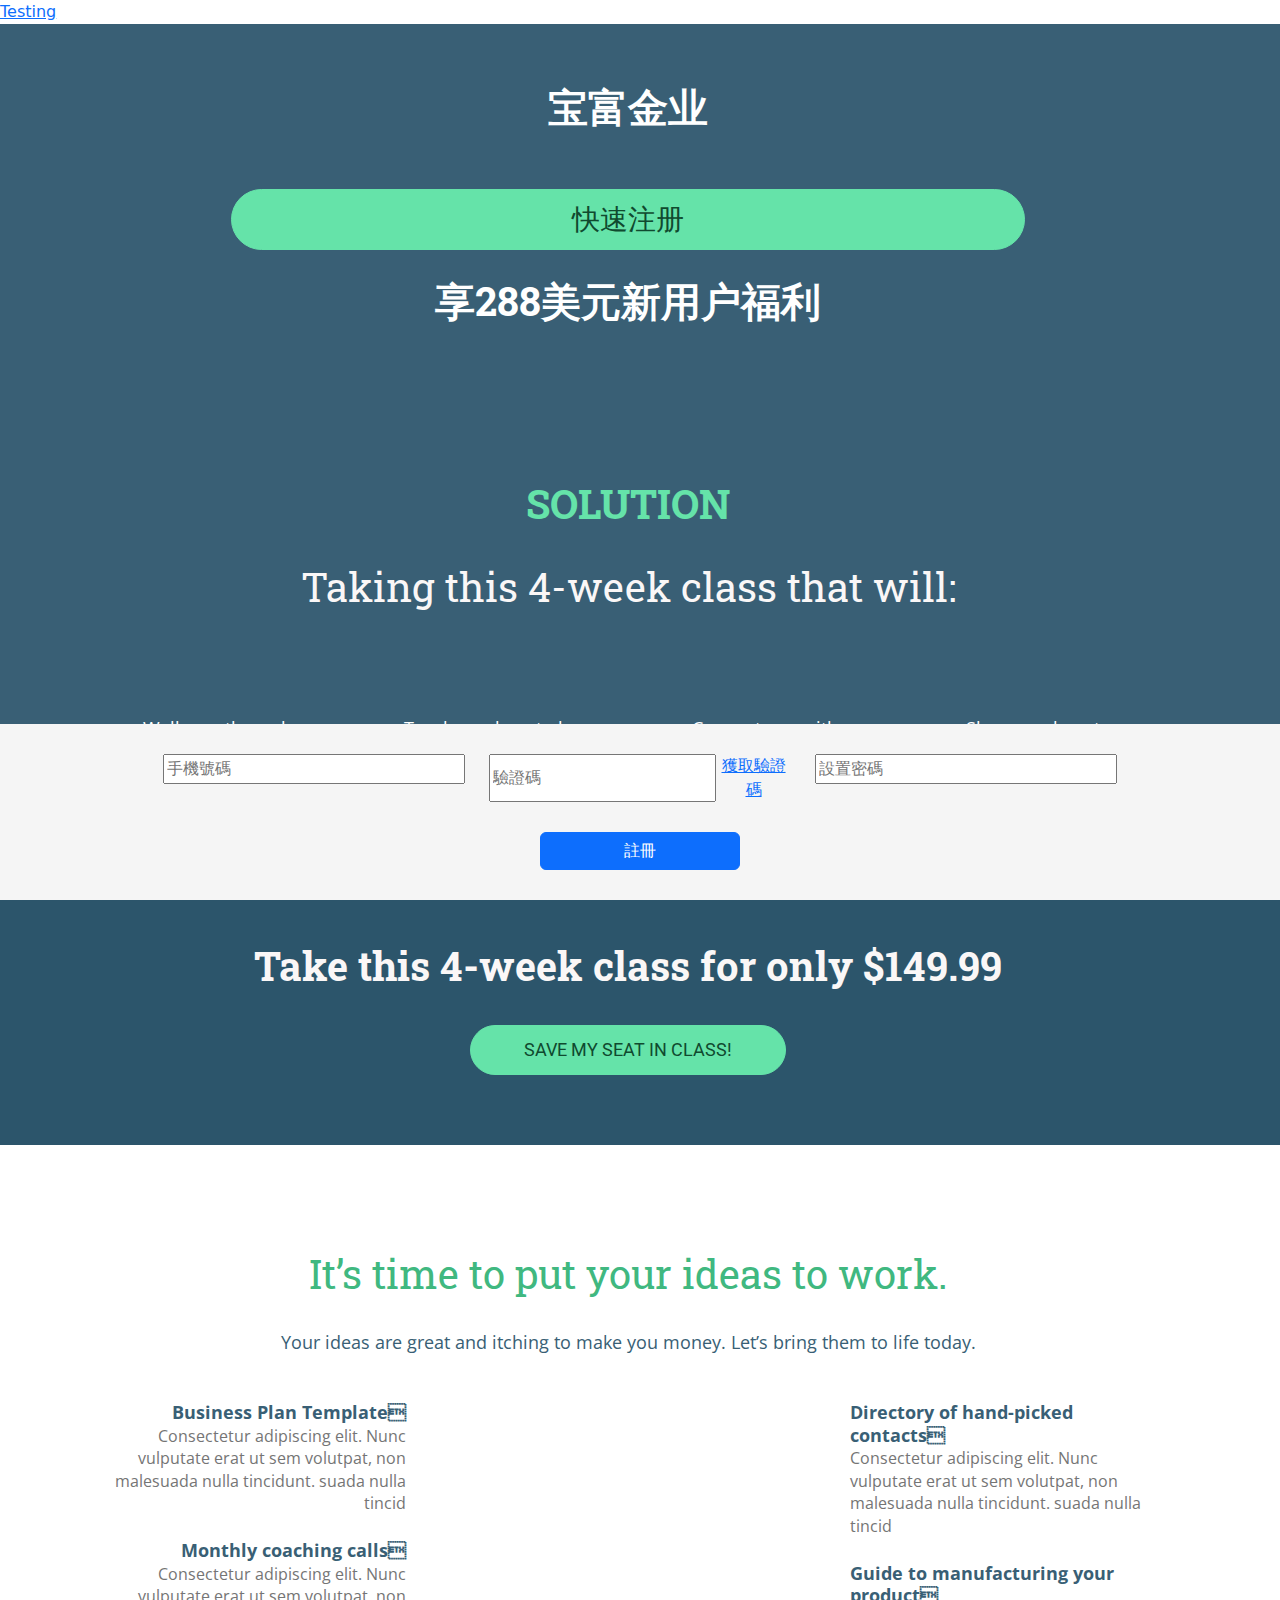
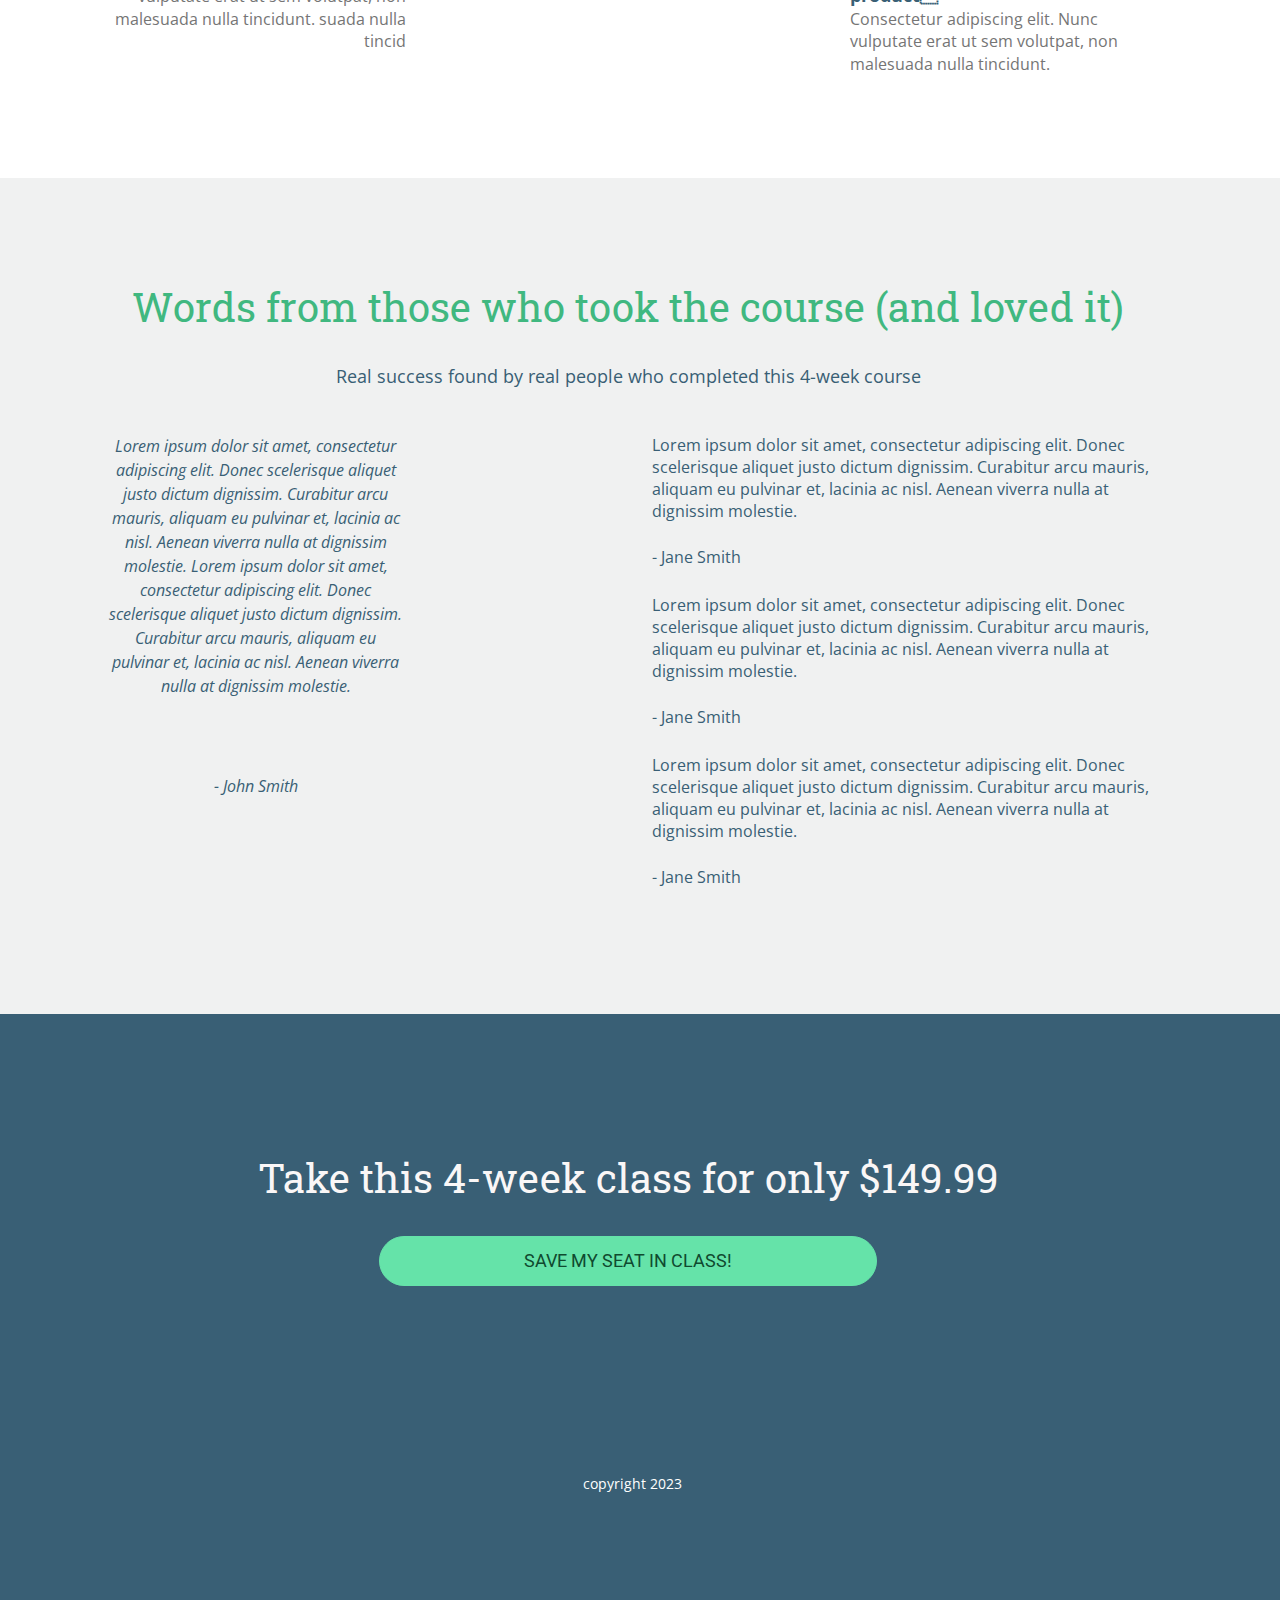
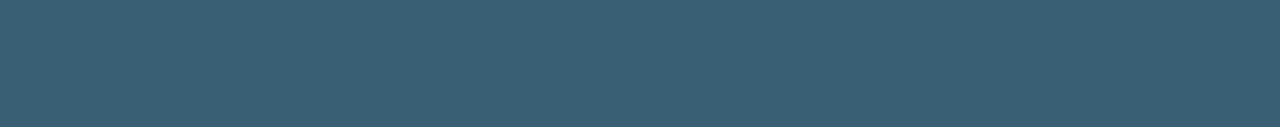
==== docs/etb01.html @ bcdbca3d "Add files via upload" ====
<!DOCTYPE html>
<html lang="en">
  <head>
    <meta charset="utf-8">
    <!-- BUILT WITH LEADPAGES https://www.leadpages.com -->
    <meta http-equiv="X-UA-Compatible" content="IE=edge,chrome=1">
    <meta name="viewport" content="width=device-width, initial-scale=1">
    <title>etb01</title>
    <meta property="og:type" content="website">
    <meta property="og:title" content="etb01-edmond">
    <meta property="og:description" content="">
    <meta name="leadpages-served-by" content="leadpages">
    <meta name="leadpages-serving-domain" content="lead.headline.net">
    <meta name="leadpages-legacy-pixel-domain" content="https://my.leadpages.net">
    <meta name="leadpages-meta-id" content="mbVpdQUjHKSpsJDmUCpFt2">
    <meta name="leadpages-edition" content="4NrofGKghh9ADkE8roearU">
    <link rel="stylesheet" type="text/css" href="etb01.css">
    <link rel="shortcut icon" href="https://static.leadpages.net/images/favicon.ico" type="image/x-icon">
    <link rel="stylesheet" href="https://static.leadpages.net/fonts/font-awesome/6.4.2/css/all.min.css" referrerpolicy="no-referrer">
    <link rel="preconnect" href="https://fonts.gstatic.com" crossorigin />
    <link rel="preload" as="style" href="https://fonts.googleapis.com/css?family=Roboto+Slab:300,400,500,700|Open+Sans:300,400,500,700|Roboto:300,400,500,700" />
    <link rel="stylesheet" href="https://fonts.googleapis.com/css?family=Roboto+Slab:300,400,500,700|Open+Sans:300,400,500,700|Roboto:300,400,500,700" type="text/css" referrerpolicy="no-referrer" media="print" onload="this.media='all'">
    <style data-id="run-styles">
      /*! normalize.css v3.0.2 | MIT License | git.io/normalize */html{font-family:sans-serif;-ms-text-size-adjust:100%;-webkit-text-size-adjust:100%}body{margin:0}article,aside,details,figcaption,figure,footer,header,hgroup,main,menu,nav,section,summary{display:block}audio,canvas,progress,video{display:inline-block;vertical-align:baseline}audio:not([controls]){display:none;height:0}[hidden],template{display:none}a{background-color:transparent}a:active,a:hover{outline:0}abbr[title]{border-bottom:1px dotted}b,strong{font-weight:bold}dfn{font-style:italic}h1{font-size:2em;margin:.67em 0}mark{background:#ff0;color:#000}small{font-size:80%}sub,sup{font-size:75%;line-height:0;position:relative;vertical-align:baseline}sup{top:-0.5em}sub{bottom:-0.25em}img{border:0}svg:not(:root){overflow:hidden}figure{margin:1em 40px}hr{-moz-box-sizing:content-box;box-sizing:content-box;height:0}pre{overflow:auto}code,kbd,pre,samp{font-family:monospace,monospace;font-size:1em}button,input,optgroup,select,textarea{color:inherit;font:inherit;margin:0}button{overflow:visible}button,select{text-transform:none}button,html input[type=button],input[type=reset],input[type=submit]{-webkit-appearance:button;cursor:pointer}button[disabled],html input[disabled]{cursor:default}button::-moz-focus-inner,input::-moz-focus-inner{border:0;padding:0}input{line-height:normal}input[type=checkbox],input[type=radio]{box-sizing:border-box;padding:0}input[type=number]::-webkit-inner-spin-button,input[type=number]::-webkit-outer-spin-button{height:auto}input[type=search]{-webkit-appearance:textfield;-moz-box-sizing:border-box;-webkit-box-sizing:border-box;box-sizing:border-box}input[type=search]::-webkit-search-cancel-button,input[type=search]::-webkit-search-decoration{-webkit-appearance:none}fieldset{border:1px solid silver;margin:0 2px;padding:.35em .625em .75em}legend{border:0;padding:0}textarea{overflow:auto}optgroup{font-weight:bold}table{border-collapse:collapse;border-spacing:0}td,th{padding:0}*,*::before,*::after{box-sizing:border-box}html{height:100%;width:100%}html{-moz-osx-font-smoothing:grayscale;-webkit-font-smoothing:antialiased;-ms-text-size-adjust:100%;-webkit-text-size-adjust:100%;background-color:#fff;box-sizing:border-box;color:#000;font-family:Roboto,sans-serif;font-size:1em;line-height:1.5;min-height:100%;position:relative}html.is-leadbox{background-color:transparent}body{min-height:100%}h1,h2,h3,h4,h1.jumbo{margin:0}p{margin:0}a{font-size:inherit}img{max-width:100%;width:100%}section{position:relative;transition:opacity .5s ease-in,min-height .5s ease-in,height .5s ease-in}.container{width:100%}.row-compose,.widget-row,.layout,.inner-column,.column{position:relative}.site-header .layout{align-items:center;min-height:64px}.column{display:flex;flex-direction:column}.inner-column{flex:1 1 auto}.inner-column:not(.area-placeholder){min-height:1px}.widget{word-wrap:break-word;padding:1vw}.leadbox .widget{padding:1vw}.bar .widget{padding:1vw}.has-background-image{background-position:center center;background-repeat:no-repeat}.has-background-size-cover{background-size:cover}.has-background-size-center{background-size:contain}.has-background-size-repeat{background-repeat:repeat}.flex-display{display:flex}.flex-direction-column{flex-direction:column}.flex-direction-column .container{min-height:1px}.flex-direction-row{flex-direction:row}.flex-justify-flex-start{justify-content:flex-start}.flex-justify-center{justify-content:center}.flex-justify-flex-end{justify-content:flex-end}[class*=section-arrow--]::before{border:solid transparent;border-color:rgba(0,0,0,0);content:"";height:0;pointer-events:none;position:absolute;width:0;z-index:1}.section-arrow--top::before{border-bottom-color:inherit;border-width:0 30px 18px;bottom:100%;left:50%;transform:translateX(-50%)}.section-arrow--bottom::before{border-top-color:inherit;border-width:18px 30px 0;left:50%;top:100%;transform:translateX(-50%)}.section-arrow--left::before{border-bottom-color:inherit;border-width:0 30px 24px;bottom:100%;right:50%;transform:translateX(50%)}@media(min-width: 48em){.section-arrow--left::before{border-bottom-color:transparent;border-right-color:inherit;border-width:30px 24px 30px 0;bottom:0;right:100%;top:50%;transform:translateY(-50%) translateX(0)}}.section-arrow--right::before{border-top-color:inherit;border-width:24px 30px 0;left:50%;top:100%;transform:translateX(-50%)}@media(min-width: 48em){.section-arrow--right::before{border-left-color:inherit;border-top-color:transparent;border-width:30px 0 30px 24px;left:100%;top:50%;transform:translateY(-50%) translateX(0)}}.page .is-delayed{min-height:0;height:0;opacity:0;overflow:hidden;padding-bottom:0;padding-top:0}.is-visible{height:auto;opacity:1;overflow:visible}.lp-text a,.lp-text-react a,.lp-headline a{color:inherit;text-decoration:underline}.lp-text a>span,.lp-text-react a>span,.lp-headline a>span{color:inherit;text-decoration:underline}.lp-text a:hover,.lp-text a:active,.lp-text-react a:hover,.lp-text-react a:active,.lp-headline a:hover,.lp-headline a:active{text-decoration:none}.lp-text a:hover>span,.lp-text a:active>span,.lp-text-react a:hover>span,.lp-text-react a:active>span,.lp-headline a:hover>span,.lp-headline a:active>span{text-decoration:none}.lp-blog-feed a{text-decoration:none}.lp-blog-feed a:hover,.lp-blog-feed a:active{text-decoration:none}.lp-blog-feed a:hover>span,.lp-blog-feed a:active>span{text-decoration:none}.lp-blog-feed a.pagination-arrow{color:inherit;margin:auto 40px}.lp-blog-feed a.pagination-arrow.disabled{color:inherit;pointer-events:none;opacity:.3}.lp-blog-post a{color:inherit;text-decoration:none}.lp-blog-post a>span{color:inherit;text-decoration:none}.lp-blog-post a:hover,.lp-blog-post a:active{text-decoration:none}.lp-blog-post a:hover>span,.lp-blog-post a:active>span{text-decoration:none}.lp-blog-post a.pagination-arrow{margin:auto 40px}.lp-blog-post a.pagination-arrow.disabled{pointer-events:none;opacity:.3}.lp-post-body p{min-height:18px;margin:20px 0}.lp-post-body h1,.lp-post-body h2,.lp-post-body h3,.lp-post-body h4,.lp-post-body h5,.lp-post-body h6{margin:24px 0}.lp-post-body img{width:auto}.widget-widget>iframe{max-width:100%;width:100%}.inner-composite{display:flex}.page grammarly-btn{display:none}.page .lp-form__input+span,.page .lp-form-react__input+span{display:none !important}@media(max-width: 480px){.hidden-mobile{display:none !important}}@media(min-width: 481px)and (max-width: 768px){.hidden-tablet{display:none !important}}@media(min-width: 769px){.hidden-desktop{display:none !important}}.hide-section{display:none}form .widget-column{padding-top:1vw;padding-bottom:1vw}form .widget-column .widget{padding-bottom:0;padding-top:0}form .widget-column .widget .lp-button-react-wrapper{margin-top:12px}form[data-form-id] button:disabled{opacity:.5;pointer-events:none;transition:opacity 7.5s ease}@keyframes animation-circular-rotate{0%{transform-origin:50% 50%}100%{transform:rotate(360deg)}}@-webkit-keyframes animation-circular-rotate{0%{transform-origin:50% 50%}100%{transform:rotate(360deg)}}@-webkit-keyframes animation-circular-progress{0%{stroke-dasharray:1px,200px;stroke-dashoffset:0px}50%{stroke-dasharray:100px,200px;stroke-dashoffset:-15px}100%{stroke-dasharray:100px,200px;stroke-dashoffset:-125px}}@keyframes animation-circular-progress{0%{stroke-dasharray:1px,200px;stroke-dashoffset:0px}50%{stroke-dasharray:100px,200px;stroke-dashoffset:-15px}100%{stroke-dasharray:100px,200px;stroke-dashoffset:-125px}}.container{margin-left:auto;margin-right:auto;max-width:1140px}.container--fluid{max-width:none}.flex{display:flex;flex-direction:row;flex-wrap:wrap;margin-left:0;margin-right:0;max-width:100%}[class*=flex__]{flex:0 0 auto;min-height:1px;padding-left:0;padding-right:0}.flex--12 .flex__item--xs-1{flex-basis:8.3333333333%;max-width:8.3333333333%}.flex--12 .flex__item--xs-2{flex-basis:16.6666666667%;max-width:16.6666666667%}.flex--12 .flex__item--xs-3{flex-basis:25%;max-width:25%}.flex--12 .flex__item--xs-4{flex-basis:33.3333333333%;max-width:33.3333333333%}.flex--12 .flex__item--xs-5{flex-basis:41.6666666667%;max-width:41.6666666667%}.flex--12 .flex__item--xs-6{flex-basis:50%;max-width:50%}.flex--12 .flex__item--xs-7{flex-basis:58.3333333333%;max-width:58.3333333333%}.flex--12 .flex__item--xs-8{flex-basis:66.6666666667%;max-width:66.6666666667%}.flex--12 .flex__item--xs-9{flex-basis:75%;max-width:75%}.flex--12 .flex__item--xs-10{flex-basis:83.3333333333%;max-width:83.3333333333%}.flex--12 .flex__item--xs-11{flex-basis:91.6666666667%;max-width:91.6666666667%}.flex--12 .flex__item--xs-12{flex-basis:100%;max-width:100%}.flex--12 .flex__offset--xs-1{margin-left:8.3333333333%}.flex--12 .flex__offset--xs-2{margin-left:16.6666666667%}.flex--12 .flex__offset--xs-3{margin-left:25%}.flex--12 .flex__offset--xs-4{margin-left:33.3333333333%}.flex--12 .flex__offset--xs-5{margin-left:41.6666666667%}.flex--12 .flex__offset--xs-6{margin-left:50%}.flex--12 .flex__offset--xs-7{margin-left:58.3333333333%}.flex--12 .flex__offset--xs-8{margin-left:66.6666666667%}.flex--12 .flex__offset--xs-9{margin-left:75%}.flex--12 .flex__offset--xs-10{margin-left:83.3333333333%}.flex--12 .flex__offset--xs-11{margin-left:91.6666666667%}.flex--10 .flex__item--xs-1{flex-basis:10%;max-width:10%}.flex--10 .flex__item--xs-2{flex-basis:20%;max-width:20%}.flex--10 .flex__item--xs-3{flex-basis:30%;max-width:30%}.flex--10 .flex__item--xs-4{flex-basis:40%;max-width:40%}.flex--10 .flex__item--xs-5{flex-basis:50%;max-width:50%}.flex--10 .flex__item--xs-6{flex-basis:60%;max-width:60%}.flex--10 .flex__item--xs-7{flex-basis:70%;max-width:70%}.flex--10 .flex__item--xs-8{flex-basis:80%;max-width:80%}.flex--10 .flex__item--xs-9{flex-basis:90%;max-width:90%}.flex--10 .flex__item--xs-10{flex-basis:100%;max-width:100%}.flex--10 .flex__offset--xs-1{margin-left:10%}.flex--10 .flex__offset--xs-2{margin-left:20%}.flex--10 .flex__offset--xs-3{margin-left:30%}.flex--10 .flex__offset--xs-4{margin-left:40%}.flex--10 .flex__offset--xs-5{margin-left:50%}.flex--10 .flex__offset--xs-6{margin-left:60%}.flex--10 .flex__offset--xs-7{margin-left:70%}.flex--10 .flex__offset--xs-8{margin-left:80%}.flex--10 .flex__offset--xs-9{margin-left:90%}.flex--xs-start{justify-content:flex-start}.flex--xs-center{justify-content:center}.flex--xs-end{justify-content:flex-end}.flex--xs-around{justify-content:space-around}.flex--xs-between{justify-content:space-between}.flex--xs-top{align-items:flex-start}.flex--xs-middle{align-items:center}.flex--xs-bottom{align-items:flex-end}.flex--xs-first{order:-1}.flex--xs-last{order:1}.flex__item--xs-auto{flex:1 1 auto}.flex__item--xs-grow{flex-grow:1}.flex__item--xs-no-grow{flex-grow:0}.flex__item--xs-shrink{flex-shrink:1}.flex__item--xs-no-shrink{flex-shrink:0}.flex__item--xs-none{flex:none}.flex--xs-inline-flex{display:inline-flex}.flex--xs-flex-nowrap{flex-wrap:nowrap}.flex--xs-flex-wrap-rev{flex-wrap:wrap-reverse}.flex--xs-horizontal-rev{flex-direction:column-reverse}.flex--xs-vertical{flex-direction:column}.flex--xs-vertical-rev{flex-direction:row-reverse}@media(min-width: 480px){.flex--12 .flex__item--sm-1{flex-basis:8.3333333333%;max-width:8.3333333333%}.flex--12 .flex__item--sm-2{flex-basis:16.6666666667%;max-width:16.6666666667%}.flex--12 .flex__item--sm-3{flex-basis:25%;max-width:25%}.flex--12 .flex__item--sm-4{flex-basis:33.3333333333%;max-width:33.3333333333%}.flex--12 .flex__item--sm-5{flex-basis:41.6666666667%;max-width:41.6666666667%}.flex--12 .flex__item--sm-6{flex-basis:50%;max-width:50%}.flex--12 .flex__item--sm-7{flex-basis:58.3333333333%;max-width:58.3333333333%}.flex--12 .flex__item--sm-8{flex-basis:66.6666666667%;max-width:66.6666666667%}.flex--12 .flex__item--sm-9{flex-basis:75%;max-width:75%}.flex--12 .flex__item--sm-10{flex-basis:83.3333333333%;max-width:83.3333333333%}.flex--12 .flex__item--sm-11{flex-basis:91.6666666667%;max-width:91.6666666667%}.flex--12 .flex__item--sm-12{flex-basis:100%;max-width:100%}.flex--12 .flex__offset--sm-1{margin-left:8.3333333333%}.flex--12 .flex__offset--sm-2{margin-left:16.6666666667%}.flex--12 .flex__offset--sm-3{margin-left:25%}.flex--12 .flex__offset--sm-4{margin-left:33.3333333333%}.flex--12 .flex__offset--sm-5{margin-left:41.6666666667%}.flex--12 .flex__offset--sm-6{margin-left:50%}.flex--12 .flex__offset--sm-7{margin-left:58.3333333333%}.flex--12 .flex__offset--sm-8{margin-left:66.6666666667%}.flex--12 .flex__offset--sm-9{margin-left:75%}.flex--12 .flex__offset--sm-10{margin-left:83.3333333333%}.flex--12 .flex__offset--sm-11{margin-left:91.6666666667%}.flex--10 .flex__item--sm-1{flex-basis:10%;max-width:10%}.flex--10 .flex__item--sm-2{flex-basis:20%;max-width:20%}.flex--10 .flex__item--sm-3{flex-basis:30%;max-width:30%}.flex--10 .flex__item--sm-4{flex-basis:40%;max-width:40%}.flex--10 .flex__item--sm-5{flex-basis:50%;max-width:50%}.flex--10 .flex__item--sm-6{flex-basis:60%;max-width:60%}.flex--10 .flex__item--sm-7{flex-basis:70%;max-width:70%}.flex--10 .flex__item--sm-8{flex-basis:80%;max-width:80%}.flex--10 .flex__item--sm-9{flex-basis:90%;max-width:90%}.flex--10 .flex__item--sm-10{flex-basis:100%;max-width:100%}.flex--10 .flex__offset--sm-1{margin-left:10%}.flex--10 .flex__offset--sm-2{margin-left:20%}.flex--10 .flex__offset--sm-3{margin-left:30%}.flex--10 .flex__offset--sm-4{margin-left:40%}.flex--10 .flex__offset--sm-5{margin-left:50%}.flex--10 .flex__offset--sm-6{margin-left:60%}.flex--10 .flex__offset--sm-7{margin-left:70%}.flex--10 .flex__offset--sm-8{margin-left:80%}.flex--10 .flex__offset--sm-9{margin-left:90%}.flex--sm-start{justify-content:flex-start}.flex--sm-center{justify-content:center}.flex--sm-end{justify-content:flex-end}.flex--sm-around{justify-content:space-around}.flex--sm-between{justify-content:space-between}.flex--sm-top{align-items:flex-start}.flex--sm-middle{align-items:center}.flex--sm-bottom{align-items:flex-end}.flex--sm-first{order:-1}.flex--sm-last{order:1}.flex__item--sm-auto{flex:1 1 auto}.flex__item--sm-grow{flex-grow:1}.flex__item--sm-no-grow{flex-grow:0}.flex__item--sm-shrink{flex-shrink:1}.flex__item--sm-no-shrink{flex-shrink:0}.flex__item--sm-none{flex:none}.flex--sm-inline-flex{display:inline-flex}.flex--sm-flex-nowrap{flex-wrap:nowrap}.flex--sm-flex-wrap-rev{flex-wrap:wrap-reverse}.flex--sm-horizontal-rev{flex-direction:column-reverse}.flex--sm-vertical{flex-direction:column}.flex--sm-vertical-rev{flex-direction:row-reverse}}@media(min-width: 768px){.flex--12 .flex__item--md-1{flex-basis:8.3333333333%;max-width:8.3333333333%}.flex--12 .flex__item--md-2{flex-basis:16.6666666667%;max-width:16.6666666667%}.flex--12 .flex__item--md-3{flex-basis:25%;max-width:25%}.flex--12 .flex__item--md-4{flex-basis:33.3333333333%;max-width:33.3333333333%}.flex--12 .flex__item--md-5{flex-basis:41.6666666667%;max-width:41.6666666667%}.flex--12 .flex__item--md-6{flex-basis:50%;max-width:50%}.flex--12 .flex__item--md-7{flex-basis:58.3333333333%;max-width:58.3333333333%}.flex--12 .flex__item--md-8{flex-basis:66.6666666667%;max-width:66.6666666667%}.flex--12 .flex__item--md-9{flex-basis:75%;max-width:75%}.flex--12 .flex__item--md-10{flex-basis:83.3333333333%;max-width:83.3333333333%}.flex--12 .flex__item--md-11{flex-basis:91.6666666667%;max-width:91.6666666667%}.flex--12 .flex__item--md-12{flex-basis:100%;max-width:100%}.flex--12 .flex__offset--md-1{margin-left:8.3333333333%}.flex--12 .flex__offset--md-2{margin-left:16.6666666667%}.flex--12 .flex__offset--md-3{margin-left:25%}.flex--12 .flex__offset--md-4{margin-left:33.3333333333%}.flex--12 .flex__offset--md-5{margin-left:41.6666666667%}.flex--12 .flex__offset--md-6{margin-left:50%}.flex--12 .flex__offset--md-7{margin-left:58.3333333333%}.flex--12 .flex__offset--md-8{margin-left:66.6666666667%}.flex--12 .flex__offset--md-9{margin-left:75%}.flex--12 .flex__offset--md-10{margin-left:83.3333333333%}.flex--12 .flex__offset--md-11{margin-left:91.6666666667%}.flex--10 .flex__item--md-1{flex-basis:10%;max-width:10%}.flex--10 .flex__item--md-2{flex-basis:20%;max-width:20%}.flex--10 .flex__item--md-3{flex-basis:30%;max-width:30%}.flex--10 .flex__item--md-4{flex-basis:40%;max-width:40%}.flex--10 .flex__item--md-5{flex-basis:50%;max-width:50%}.flex--10 .flex__item--md-6{flex-basis:60%;max-width:60%}.flex--10 .flex__item--md-7{flex-basis:70%;max-width:70%}.flex--10 .flex__item--md-8{flex-basis:80%;max-width:80%}.flex--10 .flex__item--md-9{flex-basis:90%;max-width:90%}.flex--10 .flex__item--md-10{flex-basis:100%;max-width:100%}.flex--10 .flex__offset--md-1{margin-left:10%}.flex--10 .flex__offset--md-2{margin-left:20%}.flex--10 .flex__offset--md-3{margin-left:30%}.flex--10 .flex__offset--md-4{margin-left:40%}.flex--10 .flex__offset--md-5{margin-left:50%}.flex--10 .flex__offset--md-6{margin-left:60%}.flex--10 .flex__offset--md-7{margin-left:70%}.flex--10 .flex__offset--md-8{margin-left:80%}.flex--10 .flex__offset--md-9{margin-left:90%}.flex--md-start{justify-content:flex-start}.flex--md-center{justify-content:center}.flex--md-end{justify-content:flex-end}.flex--md-around{justify-content:space-around}.flex--md-between{justify-content:space-between}.flex--md-top{align-items:flex-start}.flex--md-middle{align-items:center}.flex--md-bottom{align-items:flex-end}.flex--md-first{order:-1}.flex--md-last{order:1}.flex__item--md-auto{flex:1 1 auto}.flex__item--md-grow{flex-grow:1}.flex__item--md-no-grow{flex-grow:0}.flex__item--md-shrink{flex-shrink:1}.flex__item--md-no-shrink{flex-shrink:0}.flex__item--md-none{flex:none}.flex--md-inline-flex{display:inline-flex}.flex--md-flex-nowrap{flex-wrap:nowrap}.flex--md-flex-wrap-rev{flex-wrap:wrap-reverse}.flex--md-horizontal-rev{flex-direction:column-reverse}.flex--md-vertical{flex-direction:column}.flex--md-vertical-rev{flex-direction:row-reverse}}@media(min-width: 1024px){.flex--12 .flex__item--lg-1{flex-basis:8.3333333333%;max-width:8.3333333333%}.flex--12 .flex__item--lg-2{flex-basis:16.6666666667%;max-width:16.6666666667%}.flex--12 .flex__item--lg-3{flex-basis:25%;max-width:25%}.flex--12 .flex__item--lg-4{flex-basis:33.3333333333%;max-width:33.3333333333%}.flex--12 .flex__item--lg-5{flex-basis:41.6666666667%;max-width:41.6666666667%}.flex--12 .flex__item--lg-6{flex-basis:50%;max-width:50%}.flex--12 .flex__item--lg-7{flex-basis:58.3333333333%;max-width:58.3333333333%}.flex--12 .flex__item--lg-8{flex-basis:66.6666666667%;max-width:66.6666666667%}.flex--12 .flex__item--lg-9{flex-basis:75%;max-width:75%}.flex--12 .flex__item--lg-10{flex-basis:83.3333333333%;max-width:83.3333333333%}.flex--12 .flex__item--lg-11{flex-basis:91.6666666667%;max-width:91.6666666667%}.flex--12 .flex__item--lg-12{flex-basis:100%;max-width:100%}.flex--12 .flex__offset--lg-1{margin-left:8.3333333333%}.flex--12 .flex__offset--lg-2{margin-left:16.6666666667%}.flex--12 .flex__offset--lg-3{margin-left:25%}.flex--12 .flex__offset--lg-4{margin-left:33.3333333333%}.flex--12 .flex__offset--lg-5{margin-left:41.6666666667%}.flex--12 .flex__offset--lg-6{margin-left:50%}.flex--12 .flex__offset--lg-7{margin-left:58.3333333333%}.flex--12 .flex__offset--lg-8{margin-left:66.6666666667%}.flex--12 .flex__offset--lg-9{margin-left:75%}.flex--12 .flex__offset--lg-10{margin-left:83.3333333333%}.flex--12 .flex__offset--lg-11{margin-left:91.6666666667%}.flex--10 .flex__item--lg-1{flex-basis:10%;max-width:10%}.flex--10 .flex__item--lg-2{flex-basis:20%;max-width:20%}.flex--10 .flex__item--lg-3{flex-basis:30%;max-width:30%}.flex--10 .flex__item--lg-4{flex-basis:40%;max-width:40%}.flex--10 .flex__item--lg-5{flex-basis:50%;max-width:50%}.flex--10 .flex__item--lg-6{flex-basis:60%;max-width:60%}.flex--10 .flex__item--lg-7{flex-basis:70%;max-width:70%}.flex--10 .flex__item--lg-8{flex-basis:80%;max-width:80%}.flex--10 .flex__item--lg-9{flex-basis:90%;max-width:90%}.flex--10 .flex__item--lg-10{flex-basis:100%;max-width:100%}.flex--10 .flex__offset--lg-1{margin-left:10%}.flex--10 .flex__offset--lg-2{margin-left:20%}.flex--10 .flex__offset--lg-3{margin-left:30%}.flex--10 .flex__offset--lg-4{margin-left:40%}.flex--10 .flex__offset--lg-5{margin-left:50%}.flex--10 .flex__offset--lg-6{margin-left:60%}.flex--10 .flex__offset--lg-7{margin-left:70%}.flex--10 .flex__offset--lg-8{margin-left:80%}.flex--10 .flex__offset--lg-9{margin-left:90%}.flex--lg-start{justify-content:flex-start}.flex--lg-center{justify-content:center}.flex--lg-end{justify-content:flex-end}.flex--lg-around{justify-content:space-around}.flex--lg-between{justify-content:space-between}.flex--lg-top{align-items:flex-start}.flex--lg-middle{align-items:center}.flex--lg-bottom{align-items:flex-end}.flex--lg-first{order:-1}.flex--lg-last{order:1}.flex__item--lg-auto{flex:1 1 auto}.flex__item--lg-grow{flex-grow:1}.flex__item--lg-no-grow{flex-grow:0}.flex__item--lg-shrink{flex-shrink:1}.flex__item--lg-no-shrink{flex-shrink:0}.flex__item--lg-none{flex:none}.flex--lg-inline-flex{display:inline-flex}.flex--lg-flex-nowrap{flex-wrap:nowrap}.flex--lg-flex-wrap-rev{flex-wrap:wrap-reverse}.flex--lg-horizontal-rev{flex-direction:column-reverse}.flex--lg-vertical{flex-direction:column}.flex--lg-vertical-rev{flex-direction:row-reverse}}@media(min-width: 1280px){.flex--12 .flex__item--xl-1{flex-basis:8.3333333333%;max-width:8.3333333333%}.flex--12 .flex__item--xl-2{flex-basis:16.6666666667%;max-width:16.6666666667%}.flex--12 .flex__item--xl-3{flex-basis:25%;max-width:25%}.flex--12 .flex__item--xl-4{flex-basis:33.3333333333%;max-width:33.3333333333%}.flex--12 .flex__item--xl-5{flex-basis:41.6666666667%;max-width:41.6666666667%}.flex--12 .flex__item--xl-6{flex-basis:50%;max-width:50%}.flex--12 .flex__item--xl-7{flex-basis:58.3333333333%;max-width:58.3333333333%}.flex--12 .flex__item--xl-8{flex-basis:66.6666666667%;max-width:66.6666666667%}.flex--12 .flex__item--xl-9{flex-basis:75%;max-width:75%}.flex--12 .flex__item--xl-10{flex-basis:83.3333333333%;max-width:83.3333333333%}.flex--12 .flex__item--xl-11{flex-basis:91.6666666667%;max-width:91.6666666667%}.flex--12 .flex__item--xl-12{flex-basis:100%;max-width:100%}.flex--12 .flex__offset--xl-1{margin-left:8.3333333333%}.flex--12 .flex__offset--xl-2{margin-left:16.6666666667%}.flex--12 .flex__offset--xl-3{margin-left:25%}.flex--12 .flex__offset--xl-4{margin-left:33.3333333333%}.flex--12 .flex__offset--xl-5{margin-left:41.6666666667%}.flex--12 .flex__offset--xl-6{margin-left:50%}.flex--12 .flex__offset--xl-7{margin-left:58.3333333333%}.flex--12 .flex__offset--xl-8{margin-left:66.6666666667%}.flex--12 .flex__offset--xl-9{margin-left:75%}.flex--12 .flex__offset--xl-10{margin-left:83.3333333333%}.flex--12 .flex__offset--xl-11{margin-left:91.6666666667%}.flex--10 .flex__item--xl-1{flex-basis:10%;max-width:10%}.flex--10 .flex__item--xl-2{flex-basis:20%;max-width:20%}.flex--10 .flex__item--xl-3{flex-basis:30%;max-width:30%}.flex--10 .flex__item--xl-4{flex-basis:40%;max-width:40%}.flex--10 .flex__item--xl-5{flex-basis:50%;max-width:50%}.flex--10 .flex__item--xl-6{flex-basis:60%;max-width:60%}.flex--10 .flex__item--xl-7{flex-basis:70%;max-width:70%}.flex--10 .flex__item--xl-8{flex-basis:80%;max-width:80%}.flex--10 .flex__item--xl-9{flex-basis:90%;max-width:90%}.flex--10 .flex__item--xl-10{flex-basis:100%;max-width:100%}.flex--10 .flex__offset--xl-1{margin-left:10%}.flex--10 .flex__offset--xl-2{margin-left:20%}.flex--10 .flex__offset--xl-3{margin-left:30%}.flex--10 .flex__offset--xl-4{margin-left:40%}.flex--10 .flex__offset--xl-5{margin-left:50%}.flex--10 .flex__offset--xl-6{margin-left:60%}.flex--10 .flex__offset--xl-7{margin-left:70%}.flex--10 .flex__offset--xl-8{margin-left:80%}.flex--10 .flex__offset--xl-9{margin-left:90%}.flex--xl-start{justify-content:flex-start}.flex--xl-center{justify-content:center}.flex--xl-end{justify-content:flex-end}.flex--xl-around{justify-content:space-around}.flex--xl-between{justify-content:space-between}.flex--xl-top{align-items:flex-start}.flex--xl-middle{align-items:center}.flex--xl-bottom{align-items:flex-end}.flex--xl-first{order:-1}.flex--xl-last{order:1}.flex__item--xl-auto{flex:1 1 auto}.flex__item--xl-grow{flex-grow:1}.flex__item--xl-no-grow{flex-grow:0}.flex__item--xl-shrink{flex-shrink:1}.flex__item--xl-no-shrink{flex-shrink:0}.flex__item--xl-none{flex:none}.flex--xl-inline-flex{display:inline-flex}.flex--xl-flex-nowrap{flex-wrap:nowrap}.flex--xl-flex-wrap-rev{flex-wrap:wrap-reverse}.flex--xl-horizontal-rev{flex-direction:column-reverse}.flex--xl-vertical{flex-direction:column}.flex--xl-vertical-rev{flex-direction:row-reverse}}.font-scale-1{font-size:.5625rem}.font-scale-2{font-size:.625rem}.font-scale-3{font-size:.75rem}.font-scale-4{font-size:.875rem}.font-scale-5{font-size:1rem}.font-scale-6{font-size:1.125rem}.font-scale-7{font-size:1.3125rem}.font-scale-8{font-size:1.5rem}.font-scale-9{font-size:1.6875rem}.font-scale-10{font-size:1.875rem}.font-scale-11{font-size:2.0625rem}.font-scale-12{font-size:2.25rem}.font-scale-13{font-size:2.5rem}.font-scale-14{font-size:2.75rem}.font-scale-15{font-size:3rem}.font-scale-16{font-size:3.25rem}.font-scale-17{font-size:3.5rem}.font-scale-18{font-size:3.75rem}@media(min-width: 480px){.font-scale-1{font-size:.5625rem}.font-scale-2{font-size:.625rem}.font-scale-3{font-size:.75rem}.font-scale-4{font-size:.875rem}.font-scale-5{font-size:1rem}.font-scale-6{font-size:1.125rem}.font-scale-7{font-size:1.3125rem}.font-scale-8{font-size:1.5rem}.font-scale-9{font-size:1.75rem}.font-scale-10{font-size:2rem}.font-scale-11{font-size:2.375rem}.font-scale-12{font-size:2.75rem}.font-scale-13{font-size:3.125rem}.font-scale-14{font-size:3.5rem}.font-scale-15{font-size:3.875rem}.font-scale-16{font-size:4.25rem}.font-scale-17{font-size:4.625rem}.font-scale-18{font-size:5rem}}@media(min-width: 768px){.font-scale-1{font-size:.625rem}.font-scale-2{font-size:.75rem}.font-scale-3{font-size:.875rem}.font-scale-4{font-size:1rem}.font-scale-5{font-size:1.125rem}.font-scale-6{font-size:1.25rem}.font-scale-7{font-size:1.5rem}.font-scale-8{font-size:1.75rem}.font-scale-9{font-size:2rem}.font-scale-10{font-size:2.5rem}.font-scale-11{font-size:3rem}.font-scale-12{font-size:3.5rem}.font-scale-13{font-size:4rem}.font-scale-14{font-size:4.5rem}.font-scale-15{font-size:5rem}.font-scale-16{font-size:5.5rem}.font-scale-17{font-size:6rem}.font-scale-18{font-size:6.5rem}}.line-height-scale-1{line-height:.875}.line-height-scale-2{line-height:1}.line-height-scale-3{line-height:1.125}.line-height-scale-4{line-height:1.25}.line-height-scale-5{line-height:1.375}.line-height-scale-6{line-height:1.5}.line-height-scale-7{line-height:1.625}.line-height-scale-8{line-height:1.75}.line-height-scale-9{line-height:1.875}.line-height-scale-10{line-height:2}.lp-text-react p,.lp-text-react h1,.lp-text-react h2,.lp-text-react h3{min-height:1em;white-space:pre-wrap}.lp-text-react p:empty:before,.lp-text-react h1:empty:before,.lp-text-react h2:empty:before,.lp-text-react h3:empty:before{content:" ";white-space:pre}p.gutter-bottom-1,.lp-list.gutter-bottom-1{margin-bottom:0em}p.gutter-bottom-2,.lp-list.gutter-bottom-2{margin-bottom:0.25em}p.gutter-bottom-3,.lp-list.gutter-bottom-3{margin-bottom:0.4375em}p.gutter-bottom-4,.lp-list.gutter-bottom-4{margin-bottom:0.5em}p.gutter-bottom-5,.lp-list.gutter-bottom-5{margin-bottom:0.5625em}p.gutter-bottom-6,.lp-list.gutter-bottom-6{margin-bottom:0.625em}p.gutter-bottom-7,.lp-list.gutter-bottom-7{margin-bottom:0.6875em}p.gutter-bottom-8,.lp-list.gutter-bottom-8{margin-bottom:0.75em}p.gutter-bottom-9,.lp-list.gutter-bottom-9{margin-bottom:0.8125em}p.gutter-bottom-10,.lp-list.gutter-bottom-10{margin-bottom:0.875em}p.gutter-bottom-11,.lp-list.gutter-bottom-11{margin-bottom:0.9375em}p.gutter-bottom-12,.lp-list.gutter-bottom-12{margin-bottom:1em}p.gutter-bottom-13,.lp-list.gutter-bottom-13{margin-bottom:1.25em}p.gutter-bottom-14,.lp-list.gutter-bottom-14{margin-bottom:1.5em}h1.gutter-bottom-1,h2.gutter-bottom-1,h3.gutter-bottom-1{padding-bottom:0em}h1.gutter-bottom-2,h2.gutter-bottom-2,h3.gutter-bottom-2{padding-bottom:0.25em}h1.gutter-bottom-3,h2.gutter-bottom-3,h3.gutter-bottom-3{padding-bottom:0.4375em}h1.gutter-bottom-4,h2.gutter-bottom-4,h3.gutter-bottom-4{padding-bottom:0.5em}h1.gutter-bottom-5,h2.gutter-bottom-5,h3.gutter-bottom-5{padding-bottom:0.5625em}h1.gutter-bottom-6,h2.gutter-bottom-6,h3.gutter-bottom-6{padding-bottom:0.625em}h1.gutter-bottom-7,h2.gutter-bottom-7,h3.gutter-bottom-7{padding-bottom:0.6875em}h1.gutter-bottom-8,h2.gutter-bottom-8,h3.gutter-bottom-8{padding-bottom:0.75em}h1.gutter-bottom-9,h2.gutter-bottom-9,h3.gutter-bottom-9{padding-bottom:0.8125em}h1.gutter-bottom-10,h2.gutter-bottom-10,h3.gutter-bottom-10{padding-bottom:0.875em}h1.gutter-bottom-11,h2.gutter-bottom-11,h3.gutter-bottom-11{padding-bottom:0.9375em}h1.gutter-bottom-12,h2.gutter-bottom-12,h3.gutter-bottom-12{padding-bottom:1em}h1.gutter-bottom-13,h2.gutter-bottom-13,h3.gutter-bottom-13{padding-bottom:1.25em}h1.gutter-bottom-14,h2.gutter-bottom-14,h3.gutter-bottom-14{padding-bottom:1.5em}.lp-button{text-decoration:none}.is-bold{font-weight:700}.is-italic{font-style:italic}.is-strikethrough{text-decoration:line-through}.is-underline,.is-underline label{text-decoration:underline}.is-strikethrough.is-underline{text-decoration:line-through underline}.text-align-left{text-align:left}.text-align-right{text-align:right}.text-align-center{text-align:center}.lp-list{list-style:none;margin:0;padding:0}.lp-list.text-align-left li{padding-left:24px}.lp-list.text-align-left li::before{position:absolute}.lp-list.text-align-left.lp-list--numbered li{padding-left:30px}.lp-list.text-align-left.lp-list--icon li{padding-left:1.5em}.lp-list li{position:relative;width:100%;white-space:pre-wrap}.lp-list li:not(:last-child){margin-bottom:.5em}.lp-list li::before{display:inline-block;font-size:1em;font-weight:700}.lp-list--numbered{counter-reset:numbered}.lp-list--numbered.text-align-left li::before{left:-3px;top:1px}.lp-list--numbered.text-align-center li::before,.lp-list--numbered.text-align-right li::before{margin-right:10px}.lp-list--numbered li{counter-increment:numbered}.lp-list--numbered li::before{content:counter(numbered)}.lp-list--bullet.text-align-center li,.lp-list--bullet.text-align-right li{padding-left:12px}.lp-list--bullet li::before{content:"•";text-align:center;transform:scale(1.5);transform-origin:center right}.lp-list--checkmark.text-align-left li{padding-left:20px}.lp-list--checkmark.text-align-left li::before{left:2px;top:2px}.lp-list--checkmark.text-align-center li::before,.lp-list--checkmark.text-align-right li::before{transform:translateY(-3px)}.lp-list--checkmark li::before{content:"";font-family:"Font Awesome 5 Free";font-weight:900;transform:scale(0.85)}.lp-list--icon.text-align-center li::before,.lp-list--icon.text-align-right li::before{transform:translateY(-3px)}.lp-list--checkmark.text-align-left.font-scale-1 li{padding-left:15px}.lp-list--checkmark.text-align-left.font-scale-1 li::before{left:-4px}.lp-list--checkmark.text-align-left.font-scale-2 li{padding-left:15px}.lp-list--checkmark.text-align-left.font-scale-2 li::before{left:-4px}.lp-list--checkmark.text-align-left.font-scale-3 li{padding-left:15px}.lp-list--checkmark.text-align-left.font-scale-3 li::before{left:-4px}.lp-list--checkmark.text-align-left.font-scale-4 li::before{left:-6px}.lp-list--checkmark.text-align-left.font-scale-5 li::before{left:-6px}.lp-list--checkmark.text-align-left.font-scale-6 li::before{left:-6px}.lp-list--checkmark.text-align-left.font-scale-7 li{padding-left:25px}.lp-list--checkmark.text-align-left.font-scale-7 li::before{left:-10px}.lp-list--checkmark.text-align-left.font-scale-8 li{padding-left:25px}.lp-list--checkmark.text-align-left.font-scale-8 li::before{left:-10px}.lp-list--checkmark.text-align-left.font-scale-9 li{padding-left:25px}.lp-list--checkmark.text-align-left.font-scale-9 li::before{left:-10px}.lp-list--checkmark.text-align-left.font-scale-10 li{padding-left:25px}.lp-list--checkmark.text-align-left.font-scale-10 li::before{left:-10px}.lp-list--checkmark.text-align-left.font-scale-10 li{padding-left:35px}.lp-list--checkmark.text-align-left.font-scale-11 li{padding-left:1.05em}.lp-list--checkmark.text-align-left.font-scale-11 li::before{left:-0.1em}.lp-list--checkmark.text-align-left.font-scale-12 li{padding-left:1.05em}.lp-list--checkmark.text-align-left.font-scale-12 li::before{left:-0.1em}.lp-list--checkmark.text-align-left.font-scale-13 li{padding-left:1.05em}.lp-list--checkmark.text-align-left.font-scale-13 li::before{left:-0.1em}.lp-list--checkmark.text-align-left.font-scale-14 li{padding-left:1.05em}.lp-list--checkmark.text-align-left.font-scale-14 li::before{left:-0.1em}.lp-list--checkmark.text-align-left.font-scale-15 li{padding-left:1.05em}.lp-list--checkmark.text-align-left.font-scale-15 li::before{left:-0.1em}.lp-list--checkmark.text-align-left.font-scale-16 li{padding-left:1.05em}.lp-list--checkmark.text-align-left.font-scale-16 li::before{left:-0.1em}.lp-list--checkmark.text-align-left.font-scale-17 li{padding-left:1.05em}.lp-list--checkmark.text-align-left.font-scale-17 li::before{left:-0.1em}.lp-list--checkmark.text-align-left.font-scale-18 li{padding-left:1.05em}.lp-list--checkmark.text-align-left.font-scale-18 li::before{left:-0.1em}.lp-list--bullet.text-align-left.font-scale-1 li{padding-left:15px}.lp-list--bullet.text-align-left.font-scale-1 li::before{top:2px;left:-2px}.lp-list--bullet.text-align-left.font-scale-2 li{padding-left:15px}.lp-list--bullet.text-align-left.font-scale-2 li::before{top:2px;left:-2px}.lp-list--bullet.text-align-left.font-scale-3 li{padding-left:15px}.lp-list--bullet.text-align-left.font-scale-3 li::before{top:2px;left:-2px}.lp-list--bullet.text-align-left.font-scale-4 li{padding-left:20px}.lp-list--bullet.text-align-left.font-scale-4 li::before{left:0}.lp-list--bullet.text-align-left.font-scale-5 li{padding-left:20px}.lp-list--bullet.text-align-left.font-scale-5 li::before{left:0}.lp-list--bullet.text-align-left.font-scale-6 li{padding-left:20px}.lp-list--bullet.text-align-left.font-scale-6 li::before{left:0}.lp-list--bullet.text-align-left.font-scale-7 li::before{left:2px}.lp-list--bullet.text-align-left.font-scale-8 li::before{left:2px}.lp-list--bullet.text-align-left.font-scale-9 li::before{left:2px}.lp-list--bullet.text-align-left.font-scale-10 li{padding-left:35px}.lp-list--bullet.text-align-left.font-scale-10 li::before{left:6px}.lp-list--bullet.text-align-left.font-scale-11 li{padding-left:1.05em}.lp-list--bullet.text-align-left.font-scale-11 li::before{left:.25em;line-height:.75em;top:.18em}.lp-list--bullet.text-align-left.font-scale-12 li{padding-left:1.05em}.lp-list--bullet.text-align-left.font-scale-12 li::before{left:.25em;line-height:.75em;top:.18em}.lp-list--bullet.text-align-left.font-scale-13 li{padding-left:1.05em}.lp-list--bullet.text-align-left.font-scale-13 li::before{left:.25em;line-height:.75em;top:.18em}.lp-list--bullet.text-align-left.font-scale-14 li{padding-left:1.05em}.lp-list--bullet.text-align-left.font-scale-14 li::before{left:.25em;line-height:.75em;top:.18em}.lp-list--bullet.text-align-left.font-scale-15 li{padding-left:1.05em}.lp-list--bullet.text-align-left.font-scale-15 li::before{left:.25em;line-height:.75em;top:.18em}.lp-list--bullet.text-align-left.font-scale-16 li{padding-left:1.05em}.lp-list--bullet.text-align-left.font-scale-16 li::before{left:.25em;line-height:.75em;top:.18em}.lp-list--bullet.text-align-left.font-scale-17 li{padding-left:1.05em}.lp-list--bullet.text-align-left.font-scale-17 li::before{left:.25em;line-height:.75em;top:.18em}.lp-list--bullet.text-align-left.font-scale-18 li{padding-left:1.05em}.lp-list--bullet.text-align-left.font-scale-18 li::before{left:.25em;line-height:.75em;top:.18em}.lp-list--numbered.text-align-left.font-scale-1 li{padding-left:15px}.lp-list--numbered.text-align-left.font-scale-1 li:nth-child(n+10){padding-left:20px}.lp-list--numbered.text-align-left.font-scale-1 li::before{left:-3px}.lp-list--numbered.text-align-left.font-scale-2 li{padding-left:15px}.lp-list--numbered.text-align-left.font-scale-2 li:nth-child(n+10){padding-left:20px}.lp-list--numbered.text-align-left.font-scale-2 li::before{left:-3px}.lp-list--numbered.text-align-left.font-scale-3 li{padding-left:15px}.lp-list--numbered.text-align-left.font-scale-3 li:nth-child(n+10){padding-left:20px}.lp-list--numbered.text-align-left.font-scale-3 li::before{left:-3px}.lp-list--numbered.text-align-left.font-scale-4 li{padding-left:20px}.lp-list--numbered.text-align-left.font-scale-4 li:nth-child(n+10){padding-left:30px}.lp-list--numbered.text-align-left.font-scale-4 li::before{left:-3px}.lp-list--numbered.text-align-left.font-scale-5 li{padding-left:20px}.lp-list--numbered.text-align-left.font-scale-5 li:nth-child(n+10){padding-left:30px}.lp-list--numbered.text-align-left.font-scale-5 li::before{left:-3px}.lp-list--numbered.text-align-left.font-scale-6 li{padding-left:20px}.lp-list--numbered.text-align-left.font-scale-6 li:nth-child(n+10){padding-left:30px}.lp-list--numbered.text-align-left.font-scale-6 li::before{left:-3px}.lp-list--numbered.text-align-left.font-scale-7 li{padding-left:25px}.lp-list--numbered.text-align-left.font-scale-7 li:nth-child(n+10){padding-left:45px}.lp-list--numbered.text-align-left.font-scale-7 li::before{left:-3px}.lp-list--numbered.text-align-left.font-scale-8 li{padding-left:25px}.lp-list--numbered.text-align-left.font-scale-8 li:nth-child(n+10){padding-left:45px}.lp-list--numbered.text-align-left.font-scale-8 li::before{left:-3px}.lp-list--numbered.text-align-left.font-scale-9 li{padding-left:25px}.lp-list--numbered.text-align-left.font-scale-9 li:nth-child(n+10){padding-left:45px}.lp-list--numbered.text-align-left.font-scale-9 li::before{left:-3px}.lp-list--numbered.text-align-left.font-scale-10 li{padding-left:35px}.lp-list--numbered.text-align-left.font-scale-10 li:nth-child(n+10){padding-left:60px}.lp-list--numbered.text-align-left.font-scale-10 li::before{left:-2px}.lp-list--numbered.text-align-left.font-scale-11 li{padding-left:1.05em}.lp-list--numbered.text-align-left.font-scale-11 li:nth-child(n+10){padding-left:1.625em}.lp-list--numbered.text-align-left.font-scale-11 li::before{left:-2px;line-height:.75em;top:.18em}.lp-list--numbered.text-align-left.font-scale-12 li{padding-left:1.05em}.lp-list--numbered.text-align-left.font-scale-12 li:nth-child(n+10){padding-left:1.625em}.lp-list--numbered.text-align-left.font-scale-12 li::before{left:-2px;line-height:.75em;top:.18em}.lp-list--numbered.text-align-left.font-scale-13 li{padding-left:1.05em}.lp-list--numbered.text-align-left.font-scale-13 li:nth-child(n+10){padding-left:1.625em}.lp-list--numbered.text-align-left.font-scale-13 li::before{left:-2px;line-height:.75em;top:.18em}.lp-list--numbered.text-align-left.font-scale-14 li{padding-left:1.05em}.lp-list--numbered.text-align-left.font-scale-14 li:nth-child(n+10){padding-left:1.625em}.lp-list--numbered.text-align-left.font-scale-14 li::before{left:-2px;line-height:.75em;top:.18em}.lp-list--numbered.text-align-left.font-scale-15 li{padding-left:1.05em}.lp-list--numbered.text-align-left.font-scale-15 li:nth-child(n+10){padding-left:1.625em}.lp-list--numbered.text-align-left.font-scale-15 li::before{left:-2px;line-height:.75em;top:.18em}.lp-list--numbered.text-align-left.font-scale-16 li{padding-left:1.05em}.lp-list--numbered.text-align-left.font-scale-16 li:nth-child(n+10){padding-left:1.625em}.lp-list--numbered.text-align-left.font-scale-16 li::before{left:-2px;line-height:.75em;top:.18em}.lp-list--numbered.text-align-left.font-scale-17 li{padding-left:1.05em}.lp-list--numbered.text-align-left.font-scale-17 li:nth-child(n+10){padding-left:1.625em}.lp-list--numbered.text-align-left.font-scale-17 li::before{left:-2px;line-height:.75em;top:.18em}.lp-list--numbered.text-align-left.font-scale-18 li{padding-left:1.05em}.lp-list--numbered.text-align-left.font-scale-18 li:nth-child(n+10){padding-left:1.625em}.lp-list--numbered.text-align-left.font-scale-18 li::before{left:-2px;line-height:.75em;top:.18em}.lp-list--icon.text-align-left li::before{left:-6px}.lp-list--icon.text-align-left.font-scale-1 li{padding-left:20px}.lp-list--icon.text-align-left.font-scale-2 li{padding-left:20px}.lp-list--icon.text-align-left.font-scale-3 li{padding-left:20px}.lp-list--icon.text-align-left.font-scale-7 li{padding-left:40px}.lp-list--icon.text-align-left.font-scale-8 li{padding-left:40px}.lp-list--icon.text-align-left.font-scale-9 li{padding-left:40px}.lp-list--icon.text-align-left.font-scale-10 li{padding-left:40px}.lp-list--icon.text-align-left.font-scale-10 li{padding-left:55px}.lp-list--icon.text-align-left.font-scale-11 li::before{left:-5px}.lp-list--icon.text-align-left.font-scale-12 li::before{left:-5px}.lp-list--icon.text-align-left.font-scale-13 li::before{left:-5px}.lp-list--icon.text-align-left.font-scale-14 li::before{left:-5px}.lp-list--icon.text-align-left.font-scale-15 li::before{left:-5px}.lp-list--icon.text-align-left.font-scale-16 li::before{left:-5px}.lp-list--icon.text-align-left.font-scale-17 li::before{left:-5px}.lp-list--icon.text-align-left.font-scale-18 li::before{left:-5px}@media(max-width: 480px){.lp-list--checkmark.text-align-left.font-scale-7 li::before{left:-5px}.lp-list--checkmark.text-align-left.font-scale-8 li::before{left:-5px}.lp-list--checkmark.text-align-left.font-scale-9 li::before{left:-5px}.lp-list--checkmark.text-align-left.font-scale-10 li::before{left:-5px}.lp-list--checkmark.text-align-left.font-scale-11 li::before{left:-5px}.lp-list--checkmark.text-align-left.font-scale-12 li::before{left:-5px}.lp-list--checkmark.text-align-left.font-scale-13 li::before{left:-5px}.lp-list--checkmark.text-align-left.font-scale-14 li::before{left:-5px}.lp-list--checkmark.text-align-left.font-scale-15 li::before{left:-5px}.lp-list--checkmark.text-align-left.font-scale-16 li::before{left:-5px}.lp-list--checkmark.text-align-left.font-scale-17 li::before{left:-5px}.lp-list--checkmark.text-align-left.font-scale-18 li::before{left:-5px}.lp-list--numbered.text-align-left.font-scale-1 li:nth-child(n+10){padding-left:20px}.lp-list--numbered.text-align-left.font-scale-2 li:nth-child(n+10){padding-left:20px}.lp-list--numbered.text-align-left.font-scale-3 li:nth-child(n+10){padding-left:20px}.lp-list--numbered.text-align-left.font-scale-4 li:nth-child(n+10){padding-left:25px}.lp-list--numbered.text-align-left.font-scale-5 li:nth-child(n+10){padding-left:25px}.lp-list--numbered.text-align-left.font-scale-6 li:nth-child(n+10){padding-left:25px}.lp-list--numbered.text-align-left.font-scale-7 li:nth-child(n+10){padding-left:35px}.lp-list--numbered.text-align-left.font-scale-8 li:nth-child(n+10){padding-left:35px}.lp-list--numbered.text-align-left.font-scale-9 li:nth-child(n+10){padding-left:35px}.lp-list--numbered.text-align-left.font-scale-10 li:nth-child(n+10){padding-left:40px}.lp-list--icon.text-align-left.font-scale-7 li{padding-left:28px}.lp-list--icon.text-align-left.font-scale-7 li::before{left:-5px}.lp-list--icon.text-align-left.font-scale-8 li{padding-left:28px}.lp-list--icon.text-align-left.font-scale-8 li::before{left:-5px}.lp-list--icon.text-align-left.font-scale-9 li{padding-left:28px}.lp-list--icon.text-align-left.font-scale-9 li::before{left:-5px}.lp-list--icon.text-align-left.font-scale-10 li{padding-left:35px}.lp-list--icon.text-align-left.font-scale-11 li{padding-left:1.25em}.lp-list--icon.text-align-left.font-scale-11 li::before{left:-5px}.lp-list--icon.text-align-left.font-scale-12 li{padding-left:1.25em}.lp-list--icon.text-align-left.font-scale-12 li::before{left:-5px}.lp-list--icon.text-align-left.font-scale-13 li{padding-left:1.25em}.lp-list--icon.text-align-left.font-scale-13 li::before{left:-5px}.lp-list--icon.text-align-left.font-scale-14 li{padding-left:1.25em}.lp-list--icon.text-align-left.font-scale-14 li::before{left:-5px}.lp-list--icon.text-align-left.font-scale-15 li{padding-left:1.25em}.lp-list--icon.text-align-left.font-scale-15 li::before{left:-5px}.lp-list--icon.text-align-left.font-scale-16 li{padding-left:1.25em}.lp-list--icon.text-align-left.font-scale-16 li::before{left:-5px}.lp-list--icon.text-align-left.font-scale-17 li{padding-left:1.25em}.lp-list--icon.text-align-left.font-scale-17 li::before{left:-5px}.lp-list--icon.text-align-left.font-scale-18 li{padding-left:1.25em}.lp-list--icon.text-align-left.font-scale-18 li::before{left:-5px}}[data-widget-type=lp-image-text] .composite-box,[data-widget-type=lp-calendar-text] .composite-box{align-items:stretch}[data-widget-type=lp-image-text] .composite-column-compose,[data-widget-type=lp-calendar-text] .composite-column-compose{display:flex}[data-widget-type=lp-image-text] .layout-TC .composite-column-compose,[data-widget-type=lp-image-text] .layout-BC .composite-column-compose,[data-widget-type=lp-calendar-text] .layout-TC .composite-column-compose,[data-widget-type=lp-calendar-text] .layout-BC .composite-column-compose{flex-direction:column}[data-widget-type=lp-image-text] .layout-TR .composite-row-compose,[data-widget-type=lp-image-text] .layout-CR .composite-row-compose,[data-widget-type=lp-image-text] .layout-BR .composite-row-compose,[data-widget-type=lp-image-text] .layout-TL .composite-row-compose,[data-widget-type=lp-image-text] .layout-CL .composite-row-compose,[data-widget-type=lp-image-text] .layout-BL .composite-row-compose,[data-widget-type=lp-calendar-text] .layout-TR .composite-row-compose,[data-widget-type=lp-calendar-text] .layout-CR .composite-row-compose,[data-widget-type=lp-calendar-text] .layout-BR .composite-row-compose,[data-widget-type=lp-calendar-text] .layout-TL .composite-row-compose,[data-widget-type=lp-calendar-text] .layout-CL .composite-row-compose,[data-widget-type=lp-calendar-text] .layout-BL .composite-row-compose{flex:1 1 100%;flex-direction:row}[data-widget-type=lp-image-text] .layout-TR .composite-row-compose,[data-widget-type=lp-image-text] .layout-TL .composite-row-compose,[data-widget-type=lp-calendar-text] .layout-TR .composite-row-compose,[data-widget-type=lp-calendar-text] .layout-TL .composite-row-compose{align-items:flex-start}[data-widget-type=lp-image-text] .layout-CR .composite-row-compose,[data-widget-type=lp-image-text] .layout-CL .composite-row-compose,[data-widget-type=lp-calendar-text] .layout-CR .composite-row-compose,[data-widget-type=lp-calendar-text] .layout-CL .composite-row-compose{align-items:center}[data-widget-type=lp-image-text] .layout-BR .composite-row-compose,[data-widget-type=lp-image-text] .layout-BL .composite-row-compose,[data-widget-type=lp-calendar-text] .layout-BR .composite-row-compose,[data-widget-type=lp-calendar-text] .layout-BL .composite-row-compose{align-items:flex-end}@media(max-width: 767px){.section .composite{padding:8px}}.leadbox .section,.leadbox .page>section{padding:initial}@media(max-width: 479px){.inner-column{padding:8px}}@media(min-width: 480px)and (max-width: 767px){.inner-column{padding:12px}}/*# sourceMappingURL=page-styles.css.map */
    </style>
    <meta name="page-analytics-property" content="fc2JckAvVb2kB9m6JDQND5-default-prop" />
    
    <script type="text/javascript">
      (function(a,c,d,b,e,f){a[d]=b;a[b]||(a[b]=function(){a[b].q=a[b].q||[];a[b].q.push(arguments)},d=c.createElement(e),d.async=!0,d.src=f,c=c.getElementsByTagName(e)[0],c.parentNode.insertBefore(d,c))})(window,document,"LeadPagesCenterObject","center","script","https://js.center.io/center.js");
      center('create', 'fc2JckAvVb2kB9m6JDQND5-default-prop', 'fc2JckAvVb2kB9m6JDQND5-default-prop', {customId: 'lp-mbVpdQUjHKSpsJDmUCpFt2'});
      center('send', 'view', 'leadpage', 'mbVpdQUjHKSpsJDmUCpFt2');
    </script>
    <link href="https://cdn.jsdelivr.net/npm/bootstrap@5.3.3/dist/css/bootstrap.min.css" rel="stylesheet" integrity="sha384-QWTKZyjpPEjISv5WaRU9OFeRpok6YctnYmDr5pNlyT2bRjXh0JMhjY6hW+ALEwIH" crossorigin="anonymous">
  </head>
  <body>
    <div class="page-background"></div>
    <a href="./nfp7.html">Testing</a>
    <style data-emotion-css="49a6w1 r2ag0e 119qg5r 2jofpk 93t3la 3kxz3l">.page-background{position:fixed;height:100vh;top:0;left:0;right:0;bottom:0;z-index:-1;background-color:rgba(255,255,255,1);}section{margin:0 auto;}.container{max-width:1140px;}@media (min-width:calc(1140px / 16)em){.widget{padding:calc(1140px / 100);}}h1{color:rgb(255,255,255);font-family:"Roboto Slab",sans-serif;font-weight:bold;font-style:normal;}h2{color:rgba(250,247,247,1);font-family:"Roboto Slab",sans-serif;font-weight:normal;font-style:normal;}h3{color:rgb(57,95,117);font-family:"Roboto Slab",sans-serif;font-weight:normal;font-style:normal;}p{color:rgb(57,95,117);font-family:"Open Sans",sans-serif;font-weight:normal;font-style:normal;}ul{color:rgb(57,95,117);font-family:"Open Sans",sans-serif;font-weight:normal;font-style:normal;}h1{font-size:2.5rem;}h2{font-size:2.5rem;}h3{font-size:1.125rem;}p{font-size:1.125rem;}ul{font-size:1.125rem;}.lp-list.lp-list--bullet.text-align-left li::before{left:0;}.lp-list.lp-list--bullet.text-align-left li{padding-left:20px;}.lp-list.lp-list--numbered.text-align-left li::before{left:-3px;}.lp-list.lp-list--numbered.text-align-left li{padding-left:20px;}.lp-list.lp-list--numbered.text-align-left li:nth-child(n + 10){padding-left:30px;}@media only screen and (max-width:480px){.lp-list.lp-list--numbered.text-align-left li:nth-child(n + 10){padding-left:25px;}}.lp-list.lp-list--icon.text-align-left li::before{left:-6px;}.lp-list.lp-list--checkmark.text-align-left li::before{left:-6px;}h1{padding-bottom:0em;}h2{padding-bottom:0em;}h3{padding-bottom:0em;}p{margin-bottom:0em;}p,.lp-list{margin-bottom:0em;}ul{margin-bottom:0em;}h1{line-height:1.25;}h2{line-height:1.25;}h3{line-height:1.125;}p{line-height:1.125;}ul{line-height:1.125;}@media (min-width:480px){h1{font-size:2rem;}}@media (min-width:768px){h1{font-size:2.5rem;}}@media (min-width:480px){h2{font-size:2rem;}}@media (min-width:768px){h2{font-size:2.5rem;}}@media (min-width:480px){h3{font-size:1rem;}}@media (min-width:768px){h3{font-size:1.125rem;}}@media (min-width:480px){p{font-size:1rem;}}@media (min-width:768px){p{font-size:1.125rem;}}@media (min-width:480px){ul{font-size:1rem;}}@media (min-width:768px){ul{font-size:1.125rem;}}.lp-calendar-react .date,.lp-calendar-react .month{font-family:"Open Sans",sans-serif;}</style><div class="page"><style data-emotion-css="as90dy">.css-as90dy{background-color:rgb(57,95,117);border-color:rgb(57,95,117);background-image:linear-gradient(rgba(0,0,0,0),rgba(0,0,0,0)),url("https://lh3.googleusercontent.com/BOt49dYjvSK5lcWqiLpCOP2gFlqr17QC4aKD4umv_1OdZYjekNsqWq3lLAWHm5DihstNB5fOiMO9aZHOFE7j-w=w16");background-size:cover;background-position:center top;background-repeat:no-repeat;}.css-as90dy > .container{padding-top:3vw;padding-right:2vw;padding-bottom:6vw;padding-left:2vw;}.site-header .css-as90dy > .container{padding-top:10px;padding-right:0;padding-bottom:10px;padding-left:0;-webkit-transition:padding 0.03s ease;transition:padding 0.03s ease;}.bar .css-as90dy{padding:0 50px;}@media (max-width:23.75em){.bar .css-as90dy{padding:0 25px;}}@media (min-width:71.25em){.css-as90dy > .container{padding-top:34.2px;padding-right:22.8px;padding-bottom:68.4px;padding-left:22.8px;}}</style><section class="section-arrow--bottom has-background-image has-background-size-cover section css-as90dy" data-guid="a6558f5e-2624-d4b5-f806-e7543531d1b6" data-background="https://lh3.googleusercontent.com/BOt49dYjvSK5lcWqiLpCOP2gFlqr17QC4aKD4umv_1OdZYjekNsqWq3lLAWHm5DihstNB5fOiMO9aZHOFE7j-w"><div class="container" id="hero-section"><div class="layout flex flex--12" data-guid="d80655b9-08f7-55d4-3165-898744aeda6c"><style data-emotion-css="1b5csnr">.css-1b5csnr{padding-top:0vw;padding-right:0vw;padding-bottom:0vw;padding-left:0vw;}@media(min-width:71.25em){.css-1b5csnr.column{padding-top:0px;padding-right:0px;padding-bottom:0px;padding-left:0px;}.css-1b5csnr.column > .inner-column{padding-top:11.4px;padding-right:11.4px;padding-bottom:11.4px;padding-left:11.4px;}}</style><div class="column flex__item--md-4 flex__item--xs-12 css-1b5csnr" data-guid="d8a585f3-4c07-106a-ad38-8d72938b3a36"><style data-emotion-css="efs6e5">.css-efs6e5{background-color:rgba(0,0,0,0);border-color:rgba(0,0,0,0);background-size:cover;background-position:center center;background-repeat:no-repeat;padding-top:1vw;padding-right:1vw;padding-bottom:1vw;padding-left:1vw;}.bar .css-efs6e5{padding-top:0;padding-bottom:0;}</style><div class="inner-column css-efs6e5"><style data-emotion-css="47r3vg">.section--center-widgets .css-47r3vg{-webkit-box-pack:center;-webkit-justify-content:center;-ms-flex-pack:center;justify-content:center;-webkit-align-items:center;-webkit-box-align:center;-ms-flex-align:center;align-items:center;}@media (max-width:767px){.bar .css-47r3vg{-webkit-flex-direction:column;-ms-flex-direction:column;flex-direction:column;}}</style><div class="row flex flex--12 css-47r3vg"><style data-emotion-css="8x0d4x">.section--center-widgets .css-8x0d4x{-webkit-flex-basis:auto;-ms-flex-preferred-size:auto;flex-basis:auto;max-width:100%;}</style><div class="composite flex__item--md-12 flex__item--xs-12 css-8x0d4x"><div class="inner-composite flex flex--12"><div class="widget-column flex__item--md-12 flex__item--xs-12"><div class="widget-row flex flex--12"><div class="flex__item--md-12 flex__item--xs-12"><div data-widget-id="45f3614b-8539-40cb-b6ca-dae2876f83ce" class="widget"><style data-emotion-css="1klih5i">.css-1klih5i{height:6px;}@media (min-width:48em){.css-1klih5i{height:48px;}}</style><div class="lp-space-react w-45f3614b-8539-40cb-b6ca-dae2876f83ce css-1klih5i" data-widget-type="LpSpaceReact"></div></div></div></div></div></div></div></div></div></div><div class="column flex__item--md-4 flex__item--xs-12 css-1b5csnr" data-guid="fa743e65-12cc-69b5-cc98-b0a981b8ea4a"><div class="inner-column css-efs6e5"><div class="row flex flex--12 css-47r3vg"><div class="composite flex__item--md-12 flex__item--xs-12 css-8x0d4x"><div class="inner-composite flex flex--12"><div class="widget-column flex__item--md-12 flex__item--xs-12"><div class="widget-row flex flex--12"><div class="flex__item--md-12 flex__item--xs-12"><div data-widget-id="e4798598-bf7a-f67a-32f6-86765f2651f2" class="widget"><div class="lp-text-react lp-headline-react" data-widget-type="LpTextReact"><h1 class="lp-headline text-align-center headline">宝富金业</h1></div></div></div></div></div></div></div></div></div></div><div class="column flex__item--md-4 flex__item--xs-12 css-1b5csnr" data-guid="c7ebd79a-f6e5-6043-4931-c8239ceb831a"><div class="inner-column css-efs6e5"><div class="row flex flex--12 css-47r3vg"><div class="composite flex__item--md-12 flex__item--xs-12 css-8x0d4x"><div class="inner-composite flex flex--12"><div class="widget-column flex__item--md-12 flex__item--xs-12"><div class="widget-row flex flex--12"><div class="flex__item--md-12 flex__item--xs-12"><div data-widget-id="b6b5da42-abb7-36b1-b715-f54b250b0a61" class="widget"><div class="lp-space-react w-b6b5da42-abb7-36b1-b715-f54b250b0a61 css-1klih5i" data-widget-type="LpSpaceReact"></div></div></div></div></div></div></div></div></div></div></div><div class="layout flex flex--12" data-guid="576ebb5f-68a2-2735-5069-a69a9f3a6d0b"><style data-emotion-css="1kz2204">.css-1kz2204{padding-top:0vw;padding-right:10vw;padding-bottom:0vw;padding-left:10vw;}@media(min-width:71.25em){.css-1kz2204.column{padding-top:0px;padding-right:114px;padding-bottom:0px;padding-left:114px;}.css-1kz2204.column > .inner-column{padding-top:11.4px;padding-right:11.4px;padding-bottom:11.4px;padding-left:11.4px;}}</style><div class="column flex__item--md-12 flex__item--xs-12 css-1kz2204" data-guid="9ae63d7a-4a7c-81d2-1b31-7971fc4d0826"><div class="inner-column css-efs6e5"><div class="row flex flex--12 css-47r3vg"><div class="composite flex__item--md-12 flex__item--xs-12 css-8x0d4x"><div class="inner-composite flex flex--12"><div class="widget-column flex__item--md-12 flex__item--xs-12"><div class="widget-row flex flex--12"><div class="flex__item--md-12 flex__item--xs-12"><div data-widget-id="0b0be531-4343-4721-f0e7-f4cb5f78de52" class="widget"><style data-emotion-css="1yltisf">.css-1yltisf{text-align:center;}</style><div class="lp-button-react-wrapper css-1yltisf" data-widget-type="LpButtonReact"><style data-emotion-css="1sa7r15">.css-1sa7r15{-webkit-align-items:center;-webkit-box-align:center;-ms-flex-align:center;align-items:center;display:-webkit-inline-box;display:-webkit-inline-flex;display:-ms-inline-flexbox;display:inline-flex;-webkit-flex-direction:column;-ms-flex-direction:column;flex-direction:column;-webkit-box-pack:center;-webkit-justify-content:center;-ms-flex-pack:center;justify-content:center;border-style:solid;border-width:1px;text-align:center;font-family:'Lato',sans-serif;text-shadow:none;-webkit-transition:color 0.2s linear,background 0.2s linear,border-color 0.2s linear, text-shadow 0.2s linear;transition:color 0.2s linear,background 0.2s linear,border-color 0.2s linear, text-shadow 0.2s linear;-webkit-text-decoration:none;text-decoration:none;position:relative;width:100%;min-height:48px;min-width:96px;padding:14px 24px;font-family:"Roboto",sans-serif;border-radius:10000px;}.css-1sa7r15::before{border-radius:10000px;}.css-1sa7r15,.css-1sa7r15:focus,.css-1sa7r15:active{border-color:rgb(101,227,169);background:rgb(101,227,169);color:rgb(16,74,47);}.css-1sa7r15:hover{background-color:rgb(78,176,131);border-color:rgb(78,176,131);color:rgb(16,74,47);}</style><a data-widget-link="true" href="#LB-tXgPh78766j9cCckHxCGUE" target="_top" data-link-type="leadbox" data-leadbox-popup="tXgPh78766j9cCckHxCGUE" data-leadbox-domain="lead.headline.net" class="lp-button-react w-0b0be531-4343-4721-f0e7-f4cb5f78de52 lp-button-react--full lp-button-react--medium lp-button-react--flat lp-btn-flat font-scale-8 line-height-scale-3 css-1sa7r15" contenteditable="false">快速注册</a></div></div></div></div></div></div></div></div><div class="row flex flex--12 css-47r3vg"><div class="composite flex__item--md-12 flex__item--xs-12 css-8x0d4x"><div class="inner-composite flex flex--12"><div class="widget-column flex__item--md-12 flex__item--xs-12"><div class="widget-row flex flex--12"><div class="flex__item--md-12 flex__item--xs-12"><div data-widget-id="872c0f89-bd9b-b45d-2317-5492650df7db" class="widget"><div class="lp-text-react lp-headline-react" data-widget-type="LpTextReact"><h1 class="lp-headline text-align-center headline">享288美元新用户福利</h1></div></div></div></div></div></div></div></div></div></div></div><div class="layout flex flex--12" data-guid="78d5d99d-ddb4-05a7-e2df-275b2079ac65"><div class="column flex__item--md-3 flex__item--xs-12 css-1b5csnr" data-guid="e56d0f75-3a37-c1c7-9b93-4ef6febf3b26"><div class="inner-column css-efs6e5"><div class="row flex flex--12 css-47r3vg"><div class="composite flex__item--md-12 flex__item--xs-12 css-8x0d4x"><div class="inner-composite flex flex--12"><div class="widget-column flex__item--md-12 flex__item--xs-12"><div class="widget-row flex flex--12"><div class="flex__item--md-12 flex__item--xs-12"><div data-widget-id="b20deb3e-e70a-e77a-a2d9-18be95bf6bcb" class="widget"><div class="lp-space-react w-b20deb3e-e70a-e77a-a2d9-18be95bf6bcb css-1klih5i" data-widget-type="LpSpaceReact"></div></div></div></div></div></div></div></div></div></div><div class="column flex__item--md-6 flex__item--xs-12 css-1b5csnr" data-guid="ee44d015-dea9-86eb-74d9-ad422079a76c"><div class="inner-column css-efs6e5"><div class="row flex flex--12 css-47r3vg"><div class="composite flex__item--md-12 flex__item--xs-12 css-8x0d4x"><div class="inner-composite flex flex--12"><div class="widget-column flex__item--md-12 flex__item--xs-12"><div class="widget-row flex flex--12"><div class="flex__item--md-12 flex__item--xs-12"><div data-widget-id="723f131f-bfe8-4288-c626-bf225b9ea7b8" class="widget"><div class="css-1yltisf"><div><style data-emotion-css="161q037">.css-161q037{display:inline-block;vertical-align:middle;max-width:462px;}@media (max-width:530px){.site-header .composite .widget .css-161q037{max-width:calc(100% - 80px);}}</style><img class="lp-image-react w-723f131f-bfe8-4288-c626-bf225b9ea7b8 css-161q037 lazyload" src="https://lh3.googleusercontent.com/fA_XBQYtLOBWPvpiekRc_PqWRFCIEYr_WD0DJU8u9VPtHKHtbQzPUkSwm1plSSNxgTYgcm_cZyMmmXpFmUyPfA=w16" data-src="https://lh3.googleusercontent.com/fA_XBQYtLOBWPvpiekRc_PqWRFCIEYr_WD0DJU8u9VPtHKHtbQzPUkSwm1plSSNxgTYgcm_cZyMmmXpFmUyPfA" data-image-upload-source="" alt="" style="width:100%"/></div></div></div></div></div></div></div></div></div></div></div><div class="column flex__item--md-3 flex__item--xs-12 css-1b5csnr" data-guid="a9074f5b-80f4-fb2b-5212-135b828c36ff"><div class="inner-column css-efs6e5"><div class="row flex flex--12 css-47r3vg"><div class="composite flex__item--md-12 flex__item--xs-12 css-8x0d4x"><div class="inner-composite flex flex--12"><div class="widget-column flex__item--md-12 flex__item--xs-12"><div class="widget-row flex flex--12"><div class="flex__item--md-12 flex__item--xs-12"><div data-widget-id="75d94991-68a7-830c-5032-e042b4c7d5a2" class="widget"><div class="lp-space-react w-75d94991-68a7-830c-5032-e042b4c7d5a2 css-1klih5i" data-widget-type="LpSpaceReact"></div></div></div></div></div></div></div></div></div></div></div><div class="layout flex flex--12" data-guid="1ced3e62-6319-fe61-5995-17f2d26a65db"><div class="column flex__item--md-12 flex__item--xs-12 css-1b5csnr" data-guid="ef128cfb-9015-0817-e3a4-e53e6e29babf"><div class="inner-column css-efs6e5"><div class="row flex flex--12 css-47r3vg"><div class="composite flex__item--md-12 flex__item--xs-12 css-8x0d4x"><div class="inner-composite flex flex--12"><div class="widget-column flex__item--md-12 flex__item--xs-12"><div class="widget-row flex flex--12"><div class="flex__item--md-12 flex__item--xs-12"><div data-widget-id="f0576f6a-a571-6538-fc8c-16b66d8687f2" class="widget"><div class="lp-text-react lp-headline-react" data-widget-type="LpTextReact"><h2 class="lp-headline text-align-center subhead"><span style="color: rgba(101, 227, 169, 1);"><strong>SOLUTION</strong></span></h2></div></div></div></div></div></div></div></div><div class="row flex flex--12 css-47r3vg"><div class="composite flex__item--md-12 flex__item--xs-12 css-8x0d4x"><div class="inner-composite flex flex--12"><div class="widget-column flex__item--md-12 flex__item--xs-12"><div class="widget-row flex flex--12"><div class="flex__item--md-12 flex__item--xs-12"><div data-widget-id="215c24bd-157f-e3fd-574b-f5bc81143eae" class="widget"><div class="lp-text-react lp-headline-react" data-widget-type="LpTextReact"><h2 class="lp-headline text-align-center subhead">Taking this 4-week class that will:</h2></div></div></div></div></div></div></div></div></div></div></div><div class="layout flex flex--12" data-guid="ecbdbdd3-3adf-ef6e-7ee3-790deeafd23b"><div class="column flex__item--md-3 flex__item--xs-12 css-1b5csnr" data-guid="890911ba-c826-5404-4404-6f49a9fe8e87"><div class="inner-column css-efs6e5"><div class="row flex flex--12 css-47r3vg"><div class="composite flex__item--md-12 flex__item--xs-12 css-8x0d4x"><div class="inner-composite flex flex--12"><div class="widget-column flex__item--md-12 flex__item--xs-12"><div class="widget-row flex flex--12"><div class="flex__item--md-12 flex__item--xs-12"><div data-widget-id="ef894367-6e96-b0de-d041-bcfcebeca7f5" class="widget"><div class="css-1yltisf"><div><style data-emotion-css="1uy2e1b">.css-1uy2e1b{display:inline-block;vertical-align:middle;max-width:130px;}@media (max-width:530px){.site-header .composite .widget .css-1uy2e1b{max-width:calc(100% - 80px);}}</style><img class="lp-image-react w-ef894367-6e96-b0de-d041-bcfcebeca7f5 css-1uy2e1b" src="https://lh3.googleusercontent.com/6SYSlrlfYB5qgUPNx4YcuCt793gUaCOWm3GMCfv2t6m_83nHzsuI8gMa9WOkAtLawGWUABESVKnqyA0mlAmzyg=w130" data-image-upload-source="" alt="" style="width:100%"/></div></div></div></div></div></div></div></div></div><div class="row flex flex--12 css-47r3vg"><div class="composite flex__item--md-12 flex__item--xs-12 css-8x0d4x"><div class="inner-composite flex flex--12"><div class="widget-column flex__item--md-12 flex__item--xs-12"><div class="widget-row flex flex--12"><div class="flex__item--md-12 flex__item--xs-12"><div data-widget-id="ee69f138-fa82-dfce-6e0a-cc4c2cec0c06" class="widget"><div class="lp-text-react lp-headline-react" data-widget-type="LpTextReact"><p class="text-align-center"><span style="color: rgb(255, 255, 255);">Walk you through creating a business plan&nbsp;</span></p></div></div></div></div></div></div></div></div></div></div><div class="column flex__item--md-3 flex__item--xs-12 css-1b5csnr" data-guid="5381dee2-03cd-8e2e-b942-dc6c8aa55768"><div class="inner-column css-efs6e5"><div class="row flex flex--12 css-47r3vg"><div class="composite flex__item--md-12 flex__item--xs-12 css-8x0d4x"><div class="inner-composite flex flex--12"><div class="widget-column flex__item--md-12 flex__item--xs-12"><div class="widget-row flex flex--12"><div class="flex__item--md-12 flex__item--xs-12"><div data-widget-id="07cf1d85-4015-13d2-58fe-a577c7467dc5" class="widget"><div class="css-1yltisf"><div><img class="lp-image-react w-07cf1d85-4015-13d2-58fe-a577c7467dc5 css-1uy2e1b" src="https://lh3.googleusercontent.com/Bx7DhiKEJsSMRpMOgbe_xbm0TNZ_u-pRgMHhN3iVIkJjaRPciq4TOtODE18uDM3S0bEiu00W0nFTjG6iletcbNw=w130" data-image-upload-source="" alt="" style="width:100%"/></div></div></div></div></div></div></div></div></div><div class="row flex flex--12 css-47r3vg"><div class="composite flex__item--md-12 flex__item--xs-12 css-8x0d4x"><div class="inner-composite flex flex--12"><div class="widget-column flex__item--md-12 flex__item--xs-12"><div class="widget-row flex flex--12"><div class="flex__item--md-12 flex__item--xs-12"><div data-widget-id="d4174ac6-36e6-80ca-c946-d71c9958911b" class="widget"><div class="lp-text-react lp-headline-react" data-widget-type="LpTextReact"><p class="text-align-center"><span style="color: rgb(255, 255, 255);">Teach you how to be your own boss</span></p></div></div></div></div></div></div></div></div></div></div><div class="column flex__item--md-3 flex__item--xs-12 css-1b5csnr" data-guid="75d9b5c2-6587-3073-c5da-4208a0deb6ad"><div class="inner-column css-efs6e5"><div class="row flex flex--12 css-47r3vg"><div class="composite flex__item--md-12 flex__item--xs-12 css-8x0d4x"><div class="inner-composite flex flex--12"><div class="widget-column flex__item--md-12 flex__item--xs-12"><div class="widget-row flex flex--12"><div class="flex__item--md-12 flex__item--xs-12"><div data-widget-id="fbbcb724-89de-2c5a-5885-c0536373b3f6" class="widget"><div class="css-1yltisf"><div><img class="lp-image-react w-fbbcb724-89de-2c5a-5885-c0536373b3f6 css-1uy2e1b" src="https://lh3.googleusercontent.com/XhmueOdjG4FtJia1aqWso5HPO8Sv7Pl2j6Ewg1F0TIQAK1PKqScGTvCZjaEr3ekcjChPzgR16aiqDs0nHAx8=w130" data-image-upload-source="" alt="" style="width:100%"/></div></div></div></div></div></div></div></div></div><div class="row flex flex--12 css-47r3vg"><div class="composite flex__item--md-12 flex__item--xs-12 css-8x0d4x"><div class="inner-composite flex flex--12"><div class="widget-column flex__item--md-12 flex__item--xs-12"><div class="widget-row flex flex--12"><div class="flex__item--md-12 flex__item--xs-12"><div data-widget-id="8e0c0252-2b5b-e615-b69f-b3861f122219" class="widget"><div class="lp-text-react lp-headline-react" data-widget-type="LpTextReact"><p class="text-align-center"><span style="color: rgb(255, 255, 255);">Connect you with manufacturers in your area</span></p></div></div></div></div></div></div></div></div></div></div><div class="column flex__item--md-3 flex__item--xs-12 css-1b5csnr" data-guid="9be7e6b1-7247-d928-7cd3-3143cb25676c"><div class="inner-column css-efs6e5"><div class="row flex flex--12 css-47r3vg"><div class="composite flex__item--md-12 flex__item--xs-12 css-8x0d4x"><div class="inner-composite flex flex--12"><div class="widget-column flex__item--md-12 flex__item--xs-12"><div class="widget-row flex flex--12"><div class="flex__item--md-12 flex__item--xs-12"><div data-widget-id="529e69af-5c92-b1ac-61cd-abac2e02a583" class="widget"><div class="css-1yltisf"><div><img class="lp-image-react w-529e69af-5c92-b1ac-61cd-abac2e02a583 css-1uy2e1b" src="https://lh3.googleusercontent.com/cWPBpZxtykpxUB3CCkvz-6Z1PuNWhDcla8UpU7znYsYU19KghzTdS0cj0AkFHxZEa9n5kv9aTmA3ASBktdc_aoY=w130" data-image-upload-source="" alt="" style="width:100%"/></div></div></div></div></div></div></div></div></div><div class="row flex flex--12 css-47r3vg"><div class="composite flex__item--md-12 flex__item--xs-12 css-8x0d4x"><div class="inner-composite flex flex--12"><div class="widget-column flex__item--md-12 flex__item--xs-12"><div class="widget-row flex flex--12"><div class="flex__item--md-12 flex__item--xs-12"><div data-widget-id="15b4092a-425a-e478-c967-3b17edb2700a" class="widget"><div class="lp-text-react lp-headline-react" data-widget-type="LpTextReact"><p class="text-align-center"><span style="color: rgb(255, 255, 255);">Show you how to network in your industry</span></p></div></div></div></div></div></div></div></div></div></div></div></div></section><style data-emotion-css="v4jlp0">.css-v4jlp0{background-color:rgb(44,85,107);border-color:rgb(44,85,107);background-image:linear-gradient(rgba(0,0,0,0),rgba(0,0,0,0)),url("https://lh3.googleusercontent.com/PhyEXN2JatDiB269-aOoclRsm77sZTL-niJreDmjQij40AwvirjZ4VSeNQFf3HDepeZlJHdfWbKF0CDNwgXB=w16");background-size:cover;background-position:center center;background-repeat:no-repeat;}.css-v4jlp0 > .container{padding-top:4vw;padding-right:1vw;padding-bottom:4vw;padding-left:1vw;}.site-header .css-v4jlp0 > .container{padding-top:15px;padding-right:0;padding-bottom:15px;padding-left:0;-webkit-transition:padding 0.03s ease;transition:padding 0.03s ease;}.bar .css-v4jlp0{padding:0 50px;}@media (max-width:23.75em){.bar .css-v4jlp0{padding:0 25px;}}@media (min-width:71.25em){.css-v4jlp0 > .container{padding-top:45.6px;padding-right:11.4px;padding-bottom:45.6px;padding-left:11.4px;}}</style><section class="has-background-image has-background-size-cover section css-v4jlp0" data-guid="6e4c267a-7877-2589-0f7b-c8f3843cb7a4" data-background="https://lh3.googleusercontent.com/PhyEXN2JatDiB269-aOoclRsm77sZTL-niJreDmjQij40AwvirjZ4VSeNQFf3HDepeZlJHdfWbKF0CDNwgXB"><div class="container" id="call-to-action-section"><div class="layout flex flex--12" data-guid="109a69e7-296a-80cf-51ff-516fd03604ab"><div class="column flex__item--md-12 flex__item--xs-12 css-1b5csnr" data-guid="e871b26f-618e-a945-0f47-09af99da7a7b"><div class="inner-column css-efs6e5"><div class="row flex flex--12 css-47r3vg"><div class="composite flex__item--md-12 flex__item--xs-12 css-8x0d4x"><div class="inner-composite flex flex--12"><div class="widget-column flex__item--md-12 flex__item--xs-12"><div class="widget-row flex flex--12"><div class="flex__item--md-12 flex__item--xs-12"><div data-widget-id="0228f4d5-2f7d-4381-cfff-0ddcc464ecf5" class="widget"><div class="lp-text-react lp-headline-react" data-widget-type="LpTextReact"><h2 class="lp-headline text-align-center subhead"><strong>Take this 4-week class for only $149.99</strong></h2></div></div></div></div></div></div></div></div><div class="row flex flex--12 css-47r3vg"><div class="composite flex__item--md-4 flex__item--xs-12 css-8x0d4x"><div class="inner-composite flex flex--4"><div class="widget-column flex__item--md-12 flex__item--xs-12"><div class="widget-row flex flex--12"><div class="flex__item--md-12 flex__item--xs-12"><div data-widget-id="0de529fb-aa7e-27cb-a245-82ef4a3321f1" class="widget"><div class="lp-space-react w-0de529fb-aa7e-27cb-a245-82ef4a3321f1 css-1klih5i" data-widget-type="LpSpaceReact"></div></div></div></div></div></div></div><div class="composite flex__item--md-4 flex__item--xs-12 css-8x0d4x"><div class="inner-composite flex flex--4"><div class="widget-column flex__item--md-12 flex__item--xs-12"><div class="widget-row flex flex--12"><div class="flex__item--md-12 flex__item--xs-12"><div data-widget-id="e88dc42c-8e29-c64e-f50c-3d4624658c54" class="widget"><div class="lp-button-react-wrapper css-1yltisf" data-widget-type="LpButtonReact"><a data-widget-link="true" href="#LB-tXgPh78766j9cCckHxCGUE" target="_top" data-link-type="leadbox" data-leadbox-popup="tXgPh78766j9cCckHxCGUE" data-leadbox-domain="lead.headline.net" class="lp-button-react w-e88dc42c-8e29-c64e-f50c-3d4624658c54 lp-button-react--full lp-button-react--medium lp-button-react--flat lp-btn-flat font-scale-5 line-height-scale-3 css-1sa7r15" contenteditable="false"><span style="font-weight: normal;">SAVE MY SEAT IN CLASS!</span></a></div></div></div></div></div></div></div><div class="composite flex__item--md-4 flex__item--xs-12 css-8x0d4x"><div class="inner-composite flex flex--4"><div class="widget-column flex__item--md-12 flex__item--xs-12"><div class="widget-row flex flex--12"><div class="flex__item--md-12 flex__item--xs-12"><div data-widget-id="c9a3c58d-09b9-b6b6-3d3c-9276b5235994" class="widget"><div class="lp-space-react w-c9a3c58d-09b9-b6b6-3d3c-9276b5235994 css-1klih5i" data-widget-type="LpSpaceReact"></div></div></div></div></div></div></div></div></div></div></div></div></section><style data-emotion-css="1qruqo4">.css-1qruqo4{background-color:rgba(0,0,0,0);border-color:rgba(0,0,0,0);background-size:cover;background-position:center center;background-repeat:no-repeat;}.css-1qruqo4 > .container{padding-top:7vw;padding-right:1vw;padding-bottom:7vw;padding-left:1vw;}.site-header .css-1qruqo4 > .container{padding-top:30px;padding-right:0;padding-bottom:30px;padding-left:0;-webkit-transition:padding 0.03s ease;transition:padding 0.03s ease;}.bar .css-1qruqo4{padding:0 50px;}@media (max-width:23.75em){.bar .css-1qruqo4{padding:0 25px;}}@media (min-width:71.25em){.css-1qruqo4 > .container{padding-top:79.8px;padding-right:11.4px;padding-bottom:79.8px;padding-left:11.4px;}}</style><section class="section css-1qruqo4" data-guid="408745d9-5f99-0866-abcd-6be6a3dce95c"><div class="container" id="features-section"><div class="layout flex flex--12" data-guid="a41848ce-e90b-b2ba-3c52-fa07d65fc257"><div class="column flex__item--md-12 flex__item--xs-12 css-1b5csnr" data-guid="e52f058f-78ad-2d74-4547-fe7fcd6a48a2"><div class="inner-column css-efs6e5"><div class="row flex flex--12 css-47r3vg"><div class="composite flex__item--md-12 flex__item--xs-12 css-8x0d4x"><div class="inner-composite flex flex--12"><div class="widget-column flex__item--md-12 flex__item--xs-12"><div class="widget-row flex flex--12"><div class="flex__item--md-12 flex__item--xs-12"><div data-widget-id="f3f4467b-7a82-ec37-835b-c32284ca6aff" class="widget"><div class="lp-text-react lp-headline-react" data-widget-type="LpTextReact"><h2 class="lp-headline text-align-center subhead"><span style="color: rgba(64, 184, 128, 1);">It’s time to put your ideas to work.</span></h2></div></div></div></div></div></div></div></div><div class="row flex flex--12 css-47r3vg"><div class="composite flex__item--md-12 flex__item--xs-12 css-8x0d4x"><div class="inner-composite flex flex--12"><div class="widget-column flex__item--md-12 flex__item--xs-12"><div class="widget-row flex flex--12"><div class="flex__item--md-12 flex__item--xs-12"><div data-widget-id="f8e8dcd1-d5e2-7222-48c1-b617f53e84f9" class="widget"><div class="lp-text-react lp-headline-react" data-widget-type="LpTextReact"><p class="text-align-center">Your ideas are great and itching to make you money. Let’s bring them to life today.</p></div></div></div></div></div></div></div></div></div></div></div><div class="layout flex flex--12" data-guid="210c4819-ffd3-66f9-848b-91e108cb5bf9"><div class="column flex__item--md-4 flex__item--xs-12 css-1b5csnr" data-guid="685cfb81-8903-ef9b-1798-9452fb819d0d"><div class="inner-column css-efs6e5"><div class="row flex flex--12 css-47r3vg"><div class="composite flex__item--md-12 flex__item--xs-12 css-8x0d4x"><div class="inner-composite flex flex--12"><div class="widget-column flex__item--md-12 flex__item--xs-12"><div class="widget-row flex flex--12"><div class="flex__item--md-12 flex__item--xs-12"><div data-widget-id="ee87e668-5878-aa58-6231-6d09739a547a" class="widget"><div class="lp-text-react lp-headline-react" data-widget-type="LpTextReact"><p class="text-align-right font-scale-5 line-height-scale-4 gutter-bottom-1"><strong>Business Plan Template</strong>
<span style="color: rgb(117, 117, 117);"><span class="font-scale-4">Consectetur adipiscing elit. Nunc vulputate erat ut sem volutpat, non malesuada nulla tincidunt. suada nulla tincid</span></span></p></div></div></div></div></div></div></div></div><div class="row flex flex--12 css-47r3vg"><div class="composite flex__item--md-12 flex__item--xs-12 css-8x0d4x"><div class="inner-composite flex flex--12"><div class="widget-column flex__item--md-12 flex__item--xs-12"><div class="widget-row flex flex--12"><div class="flex__item--md-12 flex__item--xs-12"><div data-widget-id="b0f3e4df-3d98-b94c-7376-24babd5982a9" class="widget"><div class="lp-text-react lp-headline-react" data-widget-type="LpTextReact"><p class="text-align-right font-scale-5 line-height-scale-4 gutter-bottom-1"><strong>Monthly coaching calls</strong>
<span style="color: rgb(117, 117, 117);"><span class="font-scale-4">Consectetur adipiscing elit. Nunc vulputate erat ut sem volutpat, non malesuada nulla tincidunt. suada nulla tincid</span></span></p></div></div></div></div></div></div></div></div></div></div><div class="column flex__item--md-4 flex__item--xs-12 css-1b5csnr" data-guid="25065f0a-d6af-a3f8-eab7-242d605e1e44"><div class="inner-column css-efs6e5"><div class="row flex flex--12 css-47r3vg"><div class="composite flex__item--md-12 flex__item--xs-12 css-8x0d4x"><div class="inner-composite flex flex--12"><div class="widget-column flex__item--md-12 flex__item--xs-12"><div class="widget-row flex flex--12"><div class="flex__item--md-12 flex__item--xs-12"><div data-widget-id="5962d658-d3c9-a2bc-64bb-8f238b53825d" class="widget"><div class="css-1yltisf"><div><style data-emotion-css="1p44u82">.css-1p44u82{display:inline-block;vertical-align:middle;max-width:317px;}@media (max-width:530px){.site-header .composite .widget .css-1p44u82{max-width:calc(100% - 80px);}}</style><img class="lp-image-react w-5962d658-d3c9-a2bc-64bb-8f238b53825d css-1p44u82 lazyload" src="https://lh3.googleusercontent.com/c_1IxVDjlXk_RqgHQiUBeYWH8YkbHMLAL3dCjLTVLCb8DpGM1ACfI0gdlEx3uax5lt-UpgGoOoxWcv62hcWSDyY=w16" data-src="https://lh3.googleusercontent.com/c_1IxVDjlXk_RqgHQiUBeYWH8YkbHMLAL3dCjLTVLCb8DpGM1ACfI0gdlEx3uax5lt-UpgGoOoxWcv62hcWSDyY" data-image-upload-source="" alt="" style="width:100%"/></div></div></div></div></div></div></div></div></div></div></div><div class="column flex__item--md-4 flex__item--xs-12 css-1b5csnr" data-guid="cadf51bb-86d5-a538-005a-c317547b0bad"><div class="inner-column css-efs6e5"><div class="row flex flex--12 css-47r3vg"><div class="composite flex__item--md-12 flex__item--xs-12 css-8x0d4x"><div class="inner-composite flex flex--12"><div class="widget-column flex__item--md-12 flex__item--xs-12"><div class="widget-row flex flex--12"><div class="flex__item--md-12 flex__item--xs-12"><div data-widget-id="e4e1d1e2-baac-1a53-f598-c749fa4279fb" class="widget"><div class="lp-text-react lp-headline-react" data-widget-type="LpTextReact"><p class="text-align-left font-scale-5 line-height-scale-4 gutter-bottom-1"><strong>Directory of hand-picked contacts</strong>
<span style="color: rgb(117, 117, 117);"><span class="font-scale-4">Consectetur adipiscing elit. Nunc vulputate erat ut sem volutpat, non malesuada nulla tincidunt. suada nulla tincid</span></span></p></div></div></div></div></div></div></div></div><div class="row flex flex--12 css-47r3vg"><div class="composite flex__item--md-12 flex__item--xs-12 css-8x0d4x"><div class="inner-composite flex flex--12"><div class="widget-column flex__item--md-12 flex__item--xs-12"><div class="widget-row flex flex--12"><div class="flex__item--md-12 flex__item--xs-12"><div data-widget-id="3253ceee-9927-d181-fbce-89e4b011b964" class="widget"><div class="lp-text-react lp-headline-react" data-widget-type="LpTextReact"><p class="text-align-left font-scale-5 line-height-scale-4 gutter-bottom-1"><strong>Guide to manufacturing your product</strong>
<span style="color: rgb(117, 117, 117);"><span class="font-scale-4">Consectetur adipiscing elit. Nunc vulputate erat ut sem volutpat, non malesuada nulla tincidunt.</span></span></p></div></div></div></div></div></div></div></div></div></div></div></div></section><style data-emotion-css="1shy13t">.css-1shy13t{background-color:rgb(240,241,241);border-color:rgb(240,241,241);background-size:cover;background-position:center center;background-repeat:no-repeat;}.css-1shy13t > .container{padding-top:7vw;padding-right:1vw;padding-bottom:9vw;padding-left:1vw;}.site-header .css-1shy13t > .container{padding-top:30px;padding-right:0;padding-bottom:30px;padding-left:0;-webkit-transition:padding 0.03s ease;transition:padding 0.03s ease;}.bar .css-1shy13t{padding:0 50px;}@media (max-width:23.75em){.bar .css-1shy13t{padding:0 25px;}}@media (min-width:71.25em){.css-1shy13t > .container{padding-top:79.8px;padding-right:11.4px;padding-bottom:102.60000000000001px;padding-left:11.4px;}}</style><section class="section css-1shy13t" data-guid="05b8eed1-87c2-9586-f798-725880943af4"><div class="container" id="testimonial-section"><div class="layout flex flex--12" data-guid="49754198-f57f-084d-16d9-439d0d726bad"><div class="column flex__item--md-12 flex__item--xs-12 css-1b5csnr" data-guid="ede4dcb1-ddf5-88d7-04a4-b887f3e7ef96"><div class="inner-column css-efs6e5"><div class="row flex flex--12 css-47r3vg"><div class="composite flex__item--md-12 flex__item--xs-12 css-8x0d4x"><div class="inner-composite flex flex--12"><div class="widget-column flex__item--md-12 flex__item--xs-12"><div class="widget-row flex flex--12"><div class="flex__item--md-12 flex__item--xs-12"><div data-widget-id="55d8dfae-a1f3-9bec-85aa-60ead168bdbe" class="widget"><div class="lp-text-react lp-headline-react" data-widget-type="LpTextReact"><h2 class="lp-headline text-align-center subhead"><span style="color: rgba(64, 184, 128, 1);">Words from those who took the course (and loved it)</span></h2></div></div></div></div></div></div></div></div><div class="row flex flex--12 css-47r3vg"><div class="composite flex__item--md-12 flex__item--xs-12 css-8x0d4x"><div class="inner-composite flex flex--12"><div class="widget-column flex__item--md-12 flex__item--xs-12"><div class="widget-row flex flex--12"><div class="flex__item--md-12 flex__item--xs-12"><div data-widget-id="0a7ba9ac-b06a-b12d-f2ba-dd6f493dd58a" class="widget"><div class="lp-text-react lp-headline-react" data-widget-type="LpTextReact"><p class="text-align-center font-scale-5 line-height-scale-3 gutter-bottom-1">Real success found by real people who completed this 4-week course</p></div></div></div></div></div></div></div></div></div></div></div><div class="layout flex flex--12" data-guid="908ca354-1691-0d01-acd8-0ad6c055c951"><div class="column flex__item--md-4 flex__item--xs-12 css-1b5csnr" data-guid="601c8a97-c126-5325-b5a2-1d1fbfcff167"><div class="inner-column css-efs6e5"><div class="row flex flex--12 css-47r3vg"><div class="composite flex__item--md-12 flex__item--xs-12 css-8x0d4x"><div class="inner-composite flex flex--12"><div class="widget-column flex__item--md-12 flex__item--xs-12"><div class="widget-row flex flex--12"><div class="flex__item--md-12 flex__item--xs-12"><div data-widget-id="f8113cea-5b81-a29b-c859-e2c7b3de984b" class="widget"><div class="lp-text-react lp-headline-react" data-widget-type="LpTextReact"><p class="text-align-center font-scale-4 line-height-scale-6 gutter-bottom-1"><em>Lorem ipsum dolor sit amet, consectetur adipiscing elit. Donec scelerisque aliquet justo dictum dignissim. Curabitur arcu mauris, aliquam eu pulvinar et, lacinia ac nisl. Aenean viverra nulla at dignissim molestie. Lorem ipsum dolor sit amet, consectetur adipiscing elit. Donec scelerisque aliquet justo dictum dignissim. Curabitur arcu mauris, aliquam eu pulvinar et, lacinia ac nisl. Aenean viverra nulla at dignissim molestie.</em></p></div></div></div></div></div></div></div></div><div class="row flex flex--12 css-47r3vg"><div class="composite flex__item--md-12 flex__item--xs-12 css-8x0d4x"><div class="inner-composite flex flex--12"><div class="widget-column flex__item--md-12 flex__item--xs-12"><div class="widget-row flex flex--12"><div class="flex__item--md-12 flex__item--xs-12"><div data-widget-id="ed36c3f3-8ef3-153b-f4fe-183480e1def4" class="widget"><div class="css-1yltisf"><div><style data-emotion-css="1uvg6tt">.css-1uvg6tt{display:inline-block;vertical-align:middle;max-width:86px;}@media (max-width:530px){.site-header .composite .widget .css-1uvg6tt{max-width:calc(100% - 80px);}}</style><img class="lp-image-react w-ed36c3f3-8ef3-153b-f4fe-183480e1def4 css-1uvg6tt" src="https://lh3.googleusercontent.com/BCG0o0jiNAsE6tA9jxBvWf49_FyDrDUKx0hIdouSUoGk03UaBhYIGsDzh6q6IS_w4chi1pLukdbpqnUs1NqjaA=w86" data-image-upload-source="" alt="" style="width:100%"/></div></div></div></div></div></div></div></div></div><div class="row flex flex--12 css-47r3vg"><div class="composite flex__item--md-12 flex__item--xs-12 css-8x0d4x"><div class="inner-composite flex flex--12"><div class="widget-column flex__item--md-12 flex__item--xs-12"><div class="widget-row flex flex--12"><div class="flex__item--md-12 flex__item--xs-12"><div data-widget-id="e742306c-76ec-3476-db9a-a55815a83852" class="widget"><div class="lp-text-react lp-headline-react" data-widget-type="LpTextReact"><p class="text-align-center font-scale-4 line-height-scale-6 gutter-bottom-1"><em>- John Smith</em></p></div></div></div></div></div></div></div></div></div></div><div class="column flex__item--md-8 flex__item--xs-12 css-1b5csnr" data-guid="d3185b7c-59a2-a6de-d74d-2419e953de03"><div class="inner-column css-efs6e5"><div class="row flex flex--12 css-47r3vg"><div class="layout-CL composite flex__item--md-12 flex__item--xs-12 css-8x0d4x"><div class="inner-composite flex flex--12 flex--sm-middle"><div class="widget-column flex__item--md-3 flex__item--xs-12"><div class="widget-row flex flex--12"><div class="flex__item--md-12 flex__item--xs-12"><div data-widget-id="81a2ea6c-ee79-76b2-3654-533ae57e6ef3" class="widget"><div class="css-1yltisf"><div><img class="lp-image-react w-81a2ea6c-ee79-76b2-3654-533ae57e6ef3 css-1uvg6tt" src="https://lh3.googleusercontent.com/SZgZ5j5KzuCoACw34_fZ3ulBayXKkQn2p8g7AjlGhVDVOioS1_jB_yn2j0nYZT3c7-OJFG8mccIhE9vIEN43=w86" data-image-upload-source="" alt="" style="width:100%"/></div></div></div></div></div></div><div class="widget-column flex__item--md-9 flex__item--xs-12"><div class="widget-row flex flex--12"><div class="flex__item--md-12 flex__item--xs-12"><div data-widget-id="346635bd-6f56-1e83-cb96-fd8bafe7039e" class="widget"><div class="lp-text-react lp-headline-react" data-widget-type="LpTextReact"><p class="text-align-left font-scale-4 line-height-scale-5 gutter-bottom-14">Lorem ipsum dolor sit amet, consectetur adipiscing elit. Donec scelerisque aliquet justo dictum dignissim. Curabitur arcu mauris, aliquam eu pulvinar et, lacinia ac nisl. Aenean viverra nulla at dignissim molestie. &nbsp;</p><p class="text-align-left font-scale-4 line-height-scale-5 gutter-bottom-1">- Jane Smith&nbsp;</p></div></div></div></div></div></div></div></div><div class="row flex flex--12 css-47r3vg"><div class="layout-CL composite flex__item--md-12 flex__item--xs-12 css-8x0d4x"><div class="inner-composite flex flex--12 flex--sm-middle"><div class="widget-column flex__item--md-3 flex__item--xs-12"><div class="widget-row flex flex--12"><div class="flex__item--md-12 flex__item--xs-12"><div data-widget-id="20fd67d4-2b87-3153-26b8-1bd84e712995" class="widget"><div class="css-1yltisf"><div><img class="lp-image-react w-20fd67d4-2b87-3153-26b8-1bd84e712995 css-1uvg6tt" src="https://lh3.googleusercontent.com/eK1RmqJxuA-Mf56QnorExEteMSslzuM81uzww6-n59FI3zkAEEttisx5rMuKY79m3gzmPMxBMnDIa0CggqL3nQ=w86" data-image-upload-source="" alt="" style="width:100%"/></div></div></div></div></div></div><div class="widget-column flex__item--md-9 flex__item--xs-12"><div class="widget-row flex flex--12"><div class="flex__item--md-12 flex__item--xs-12"><div data-widget-id="de31013f-cb5d-3618-0e69-d0bce1278dc7" class="widget"><div class="lp-text-react lp-headline-react" data-widget-type="LpTextReact"><p class="text-align-left font-scale-4 line-height-scale-5 gutter-bottom-14">Lorem ipsum dolor sit amet, consectetur adipiscing elit. Donec scelerisque aliquet justo dictum dignissim. Curabitur arcu mauris, aliquam eu pulvinar et, lacinia ac nisl. Aenean viverra nulla at dignissim molestie. &nbsp;</p><p class="text-align-left font-scale-4 line-height-scale-5 gutter-bottom-1">- Jane Smith&nbsp;</p></div></div></div></div></div></div></div></div><div class="row flex flex--12 css-47r3vg"><div class="layout-CL composite flex__item--md-12 flex__item--xs-12 css-8x0d4x"><div class="inner-composite flex flex--12 flex--sm-middle"><div class="widget-column flex__item--md-3 flex__item--xs-12"><div class="widget-row flex flex--12"><div class="flex__item--md-12 flex__item--xs-12"><div data-widget-id="7d7ef984-ffc5-70b7-a581-16bc584294b1" class="widget"><div class="css-1yltisf"><div><img class="lp-image-react w-7d7ef984-ffc5-70b7-a581-16bc584294b1 css-1uvg6tt" src="https://lh3.googleusercontent.com/2m6isa1RrzPeZok2ddgqDmFdnL_WrftIvLuCETihYnU0FLqEDoc7dH-TuH8DtTFmL3uyrOVJHyfitlqWcXRP=w86" data-image-upload-source="" alt="" style="width:100%"/></div></div></div></div></div></div><div class="widget-column flex__item--md-9 flex__item--xs-12"><div class="widget-row flex flex--12"><div class="flex__item--md-12 flex__item--xs-12"><div data-widget-id="0e2f93c7-886c-7776-021f-d2fa670442cc" class="widget"><div class="lp-text-react lp-headline-react" data-widget-type="LpTextReact"><p class="text-align-left font-scale-4 line-height-scale-5 gutter-bottom-14">Lorem ipsum dolor sit amet, consectetur adipiscing elit. Donec scelerisque aliquet justo dictum dignissim. Curabitur arcu mauris, aliquam eu pulvinar et, lacinia ac nisl. Aenean viverra nulla at dignissim molestie. &nbsp;</p><p class="text-align-left font-scale-4 line-height-scale-5 gutter-bottom-1">- Jane Smith&nbsp;</p></div></div></div></div></div></div></div></div></div></div></div></div></section><style data-emotion-css="1s5i69e">.css-1s5i69e{background-color:rgb(57,95,117);border-color:rgb(57,95,117);background-image:linear-gradient(rgba(0,0,0,0),rgba(0,0,0,0)),url("https://lh3.googleusercontent.com/aqPpHDXx1xERXqgpKX_6LGcTlcQnJEhAg96-ByYN71Qb48fWE2vAfN0v97538jnix_nZN2XMsrPOlK5i7-v4gg=w16");background-size:cover;background-position:center center;background-repeat:no-repeat;}.css-1s5i69e > .container{padding-top:10vw;padding-right:1vw;padding-bottom:10vw;padding-left:1vw;}.site-header .css-1s5i69e > .container{padding-top:45px;padding-right:0;padding-bottom:45px;padding-left:0;-webkit-transition:padding 0.03s ease;transition:padding 0.03s ease;}.bar .css-1s5i69e{padding:0 50px;}@media (max-width:23.75em){.bar .css-1s5i69e{padding:0 25px;}}@media (min-width:71.25em){.css-1s5i69e > .container{padding-top:114px;padding-right:11.4px;padding-bottom:114px;padding-left:11.4px;}}</style><section class="has-background-image has-background-size-cover section css-1s5i69e" data-guid="136c7ba2-a82e-27fa-303c-29176af2d87b" data-background="https://lh3.googleusercontent.com/aqPpHDXx1xERXqgpKX_6LGcTlcQnJEhAg96-ByYN71Qb48fWE2vAfN0v97538jnix_nZN2XMsrPOlK5i7-v4gg"><div class="container" id="bottom-cta-section"><div class="layout flex flex--12" data-guid="f2755768-b142-6258-4d12-4faefcf2d57c"><div class="column flex__item--md-12 flex__item--xs-12 css-1b5csnr" data-guid="1efc27f2-8769-2191-7875-316612567449"><div class="inner-column css-efs6e5"><div class="row flex flex--12 css-47r3vg"><div class="composite flex__item--md-12 flex__item--xs-12 css-8x0d4x"><div class="inner-composite flex flex--12"><div class="widget-column flex__item--md-12 flex__item--xs-12"><div class="widget-row flex flex--12"><div class="flex__item--md-12 flex__item--xs-12"><div data-widget-id="84b6d92b-635f-0338-f833-57ace1475aae" class="widget"><div class="lp-text-react lp-headline-react" data-widget-type="LpTextReact"><h2 class="lp-headline text-align-center subhead">Take this 4-week class for only $149.99</h2></div></div></div></div></div></div></div></div><div class="row flex flex--12 css-47r3vg"><div class="composite flex__item--md-3 flex__item--xs-12 css-8x0d4x"><div class="inner-composite flex flex--3"><div class="widget-column flex__item--md-12 flex__item--xs-12"><div class="widget-row flex flex--12"><div class="flex__item--md-12 flex__item--xs-12"><div data-widget-id="3021868f-97af-939a-a807-0e72140d9ebc" class="widget"><div class="lp-space-react w-3021868f-97af-939a-a807-0e72140d9ebc css-1klih5i" data-widget-type="LpSpaceReact"></div></div></div></div></div></div></div><div class="composite flex__item--md-6 flex__item--xs-12 css-8x0d4x"><div class="inner-composite flex flex--6"><div class="widget-column flex__item--md-12 flex__item--xs-12"><div class="widget-row flex flex--12"><div class="flex__item--md-12 flex__item--xs-12"><div data-widget-id="95856f41-4e79-b859-ad0b-8f6152af55f9" class="widget"><div class="lp-button-react-wrapper css-1yltisf" data-widget-type="LpButtonReact"><a data-widget-link="true" href="#LB-tXgPh78766j9cCckHxCGUE" target="_top" data-link-type="leadbox" data-leadbox-popup="tXgPh78766j9cCckHxCGUE" data-leadbox-domain="lead.headline.net" class="lp-button-react w-95856f41-4e79-b859-ad0b-8f6152af55f9 lp-button-react--full lp-button-react--medium lp-button-react--flat lp-btn-flat font-scale-5 line-height-scale-3 css-1sa7r15" contenteditable="false"><span style="font-weight: normal;">SAVE MY SEAT IN CLASS!</span></a></div></div></div></div></div></div></div><div class="composite flex__item--md-3 flex__item--xs-12 css-8x0d4x"><div class="inner-composite flex flex--3"><div class="widget-column flex__item--md-12 flex__item--xs-12"><div class="widget-row flex flex--12"><div class="flex__item--md-12 flex__item--xs-12"><div data-widget-id="0d08cadc-3609-623b-91fb-312c46b360a6" class="widget"><div class="lp-space-react w-0d08cadc-3609-623b-91fb-312c46b360a6 css-1klih5i" data-widget-type="LpSpaceReact"></div></div></div></div></div></div></div></div></div></div></div></div></section><style data-emotion-css="zpoo5i">.css-zpoo5i{background-color:rgb(57,95,117);border-color:rgb(57,95,117);background-size:cover;background-position:center center;background-repeat:no-repeat;}.css-zpoo5i > .container{padding-top:1vw;padding-right:1vw;padding-bottom:1vw;padding-left:1vw;}.site-header .css-zpoo5i > .container{padding-top:0px;padding-right:0;padding-bottom:0px;padding-left:0;-webkit-transition:padding 0.03s ease;transition:padding 0.03s ease;}.bar .css-zpoo5i{padding:0 50px;}@media (max-width:23.75em){.bar .css-zpoo5i{padding:0 25px;}}@media (min-width:71.25em){.css-zpoo5i > .container{padding-top:11.4px;padding-right:11.4px;padding-bottom:11.4px;padding-left:11.4px;}}</style>

<section class="section css-zpoo5i" data-guid="8dd20391-a60f-4808-459e-f9d371ce92b8" style="padding-bottom: 200px;"><div class="container" id="legal-section"><div class="layout flex flex--12" data-guid="8fe696a4-dcbf-aecb-3a04-f3a29267cfd8"><div class="column flex__item--md-12 flex__item--xs-12 css-1b5csnr" data-guid="c90ba645-7515-158d-3ab8-56ab1b03a227"><div class="inner-column css-efs6e5"><div class="row flex flex--12 css-47r3vg"><div class="composite flex__item--md-12 flex__item--xs-12 css-8x0d4x"><div class="inner-composite flex flex--12"><div class="widget-column flex__item--md-12 flex__item--xs-12"><div class="widget-row flex flex--12"><div class="flex__item--md-12 flex__item--xs-12"><div data-widget-id="4d3cdef2-1158-c3a8-3305-d8ff4e339a09" class="widget"><div class="lp-text-react lp-headline-react" data-widget-type="LpTextReact">
  <p class="text-align-center font-scale-3 line-height-scale-3 gutter-bottom-1">
  <span style="color: rgb(255, 255, 255);">copyright 2023</span></p></div></div></div></div></div></div></div></div></div></div></div></div></section>
</div>

<footer style="position: fixed; left: 0; bottom: 0; width: 100%; background-color: #f5f5f5; z-index: 999;">
  <form class="form" action="" method="post">
    <div class="container1 text-center" style="padding-top: 30px;">
      <div class="row" style="justify-content: center;">
        <div class="col-3">
          <input style="width: 100%" type="tel" id="phone" name="phone" validate="true" required placeholder="手機號碼">
        </div>
        <div class="col-3">
          <div style="display: flex;">
            <input style="width: 80%;" type="code" id="code" name="code" validate="true" required placeholder="驗證碼">
            <a href="link_url">獲取驗證碼</a>
          </div>
        </div>
        <div class="col-3">
          <input style="width: 100%" type="password" id="password" name="password" validate="true" required placeholder="設置密碼">
        </div>
      </div>
    </div>
    <div class="container text-center">
  <div class="buttonContainer" style="padding: 30px 0px">
    <button type="register" id="registerBtn" class="btn btn-primary" style="min-width: 200px;">註冊</button>
  </div>
</div>
  </form>
</footer>

    <script src="https://embed.lpcontent.net/leadboxes/current/embed.js" async defer></script>
    
<script type="text/javascript" data-scriptname="TAILOR">(function(){var exports={};var module={exports: exports};"use strict";function initFunc(){console.assert(window.sup&&window.sup.Tailor,"tailor successfully loaded")}Object.defineProperty(exports,"__esModule",{value:!0}),function(t){function e(t,s){if(!t||!t.parentElement)return null;if(t.parentElement)var i=t.parentElement.querySelectorAll(s);if(i&&1===Array.prototype.filter.call(i,function(e){return e===t}).length)return t;return e(t.parentElement,s)}function s(t){var e;for(e in this.rules=[],this.readQueue=[],this.writeQueue=[],this.opts={parentSelector:"[data-widget-id]"},t)this.opts[e]=t[e]}function i(t){return parseInt(t,10)}function r(t,e){return function(s){return t(s)?e:""}}function n(t,e,s){return s=Math.round(s),(!t||s>=t)&&(!e||s<=e)}s.prototype.register=function(t){if(t&&this.isValid(t.el)){for(var e in t.classFunctions=this.parseBreakPoints(t.breakPoints),t.classNames=[],t.breakPoints)t.classNames.push(t.breakPoints[e]);this.rules.push(t),this.triggerReCalcClassNames()}},s.prototype.isValid=function(t){return!!(t&&e(t,this.opts.parentSelector))},s.prototype.parseBreakPoints=function(t){var e,s=[];for(var a in t){var o=t[a];switch(a.charAt(0)){case"<":e=n.bind(this,null,parseInt(a.slice(1),10));break;case">":e=n.bind(this,parseInt(a.slice(1),10),null);break;default:var u=a.split("-").map(i);e=n.bind(this,u[0],u[1])}s.push(r(e,o))}return s},s.prototype.triggerReCalcClassNames=function(){this.timeout&&clearTimeout(this.timeout),this.timeout=setTimeout(this.reCalcClassNames.bind(this),150)},s.prototype.stillValid=function(t){return!!this.isValid(t.el)||(this.remove(t),!1)},s.prototype.makeTasks=function(s){var i={},r=[];return i.el=s.el,i.add=s.classFunctions.reduce(function(s,n){var a,o=e(i.el,this.opts.parentSelector);a=function(e){var s=t.getComputedStyle(e,null),i=s.getPropertyValue("padding-left"),r=s.getPropertyValue("padding-right");return parseFloat(i)+parseFloat(r)}(o);var u=n(o.offsetWidth-a<t.innerWidth?o.offsetWidth-a:t.innerWidth);return u&&(r.push(u),i.el.classList.contains(u)||s.push(u)),s}.bind(this),[]),i.remove=s.classNames.filter(function(t){return-1===r.indexOf(t)&&i.el.classList.contains(t)},this),i},s.prototype.reCalcClassNames=function(){this.readQueue=this.rules.slice(0),this.writeQueue=this.readQueue.filter(this.stillValid,this).map(this.makeTasks,this),this.writeClassNames()},s.prototype.writeClassNames=function(){for(;this.writeQueue.length;){var t=this.writeQueue.pop();t.add.forEach(function(e){t.el.classList.add(e)}),t.remove.forEach(function(e){t.el.classList.remove(e)})}},s.prototype.remove=function(t){this.rules=this.rules.filter(function(e){return e!==t})},t.sup=t.sup||{},t.sup.Tailor=s,t.sup.tailor=new s,t.addEventListener("resize",t.sup.tailor.triggerReCalcClassNames.bind(t.sup.tailor))}(window),exports.default=initFunc;;var i=module.exports.default||module.exports;return i.apply(null, arguments);}());</script>
<script type="text/javascript" data-scriptname="MAPPER">(function(){var exports={};var module={exports: exports};"use strict";function _defineProperty(e,r,t){return r in e?Object.defineProperty(e,r,{value:t,enumerable:!0,configurable:!0,writable:!0}):e[r]=t,e}Object.defineProperty(exports,"__esModule",{value:!0});var defineProperty=_defineProperty;function _arrayWithHoles(e){if(Array.isArray(e))return e}var arrayWithHoles=_arrayWithHoles;function _iterableToArrayLimit(e,r){var t=[],n=!0,o=!1,i=void 0;try{for(var a,c=e[Symbol.iterator]();!(n=(a=c.next()).done)&&(t.push(a.value),!r||t.length!==r);n=!0);}catch(e){o=!0,i=e}finally{try{n||null==c.return||c.return()}finally{if(o)throw i}}return t}var iterableToArrayLimit=_iterableToArrayLimit;function _nonIterableRest(){throw new TypeError("Invalid attempt to destructure non-iterable instance")}var nonIterableRest=_nonIterableRest;function _slicedToArray(e,r){return arrayWithHoles(e)||iterableToArrayLimit(e,r)||nonIterableRest()}var slicedToArray=_slicedToArray;function ownKeys(e,r){var t=Object.keys(e);if(Object.getOwnPropertySymbols){var n=Object.getOwnPropertySymbols(e);r&&(n=n.filter(function(r){return Object.getOwnPropertyDescriptor(e,r).enumerable})),t.push.apply(t,n)}return t}function _objectSpread(e){for(var r=1;r<arguments.length;r++){var t=null!=arguments[r]?arguments[r]:{};r%2?ownKeys(Object(t),!0).forEach(function(r){defineProperty(e,r,t[r])}):Object.getOwnPropertyDescriptors?Object.defineProperties(e,Object.getOwnPropertyDescriptors(t)):ownKeys(Object(t)).forEach(function(r){Object.defineProperty(e,r,Object.getOwnPropertyDescriptor(t,r))})}return e}function getLocationSearch(){return window.location.search||""}function getQueryString(){return getLocationSearch().replace("?","")}function serializeQueryString(e){return Object.keys(e).map(function(r){return"".concat(encodeURIComponent(r),"=").concat(encodeURIComponent(e[r]))}).join("&")}function deserializeQueryString(e){return e.split("&").reduce(function(e,r){var t=e,n=r.split("="),o=slicedToArray(n,2),i=o[0],a=void 0===i?"":i,c=o[1],u=void 0===c?"":c;return""!==a&&""!==u&&(t[decodeURIComponent(a)]=decodeURIComponent(u)),t},{})}function getQueryValue(e){return deserializeQueryString(getQueryString())[e]}function appendToQuery(e,r){return serializeQueryString(_objectSpread(_objectSpread({},deserializeQueryString(e)),r))}function addQueriesToUrl(){var e=arguments.length>0&&void 0!==arguments[0]?arguments[0]:"",r=arguments.length>1&&void 0!==arguments[1]?arguments[1]:{};if(0===Object.keys(r).length)return e;var t=e.split("?"),n=slicedToArray(t,2),o=n[0],i=n[1],a=void 0===i?"":i;if(!a)return[o].concat(serializeQueryString(r)).join("?");var c=a.split("#"),u=slicedToArray(c,2),s=u[0],l=u[1],d=void 0===l?"":l;return s=appendToQuery(s,r),d&&(s="".concat(s,"#").concat(d)),"".concat(o,"?").concat(s)}function module$1(){window.sup||(window.sup={}),window.sup.widgetTypes||(window.sup.widgetTypes={}),window.sup.widgets||(window.sup.widgets=[]),window.sup.register=function(e,r){window.sup.widgetTypes[e]=r,window.sup.scan(e)},window.sup.scan=function(e){var r=window.sup.widgetTypes[e];if(r&&"function"==typeof r){var t=document.querySelectorAll('[data-widget-type="'.concat(e,'"]'));Array.prototype.forEach.call(t,function(e){window.sup.widgets.push(r(e))})}};var e=getQueryValue("customerToken");if(e){var r=document.querySelectorAll("[data-widget-link]");Array.prototype.forEach.call(r,function(r){r.href=addQueriesToUrl(r.href,{customerToken:e})})}}exports.default=module$1;;var i=module.exports.default||module.exports;return i.apply(null, arguments);}());</script>
<script type="text/javascript" data-scriptname="IFRAME">(function(){var exports={};var module={exports: exports};"use strict";function initFunc(){if(window.FB||/(marketplace\/template|suppress_hero=true)/.test(window.location.href)){var e=document.querySelectorAll(".section");Array.prototype.slice.call(e).forEach(function(e){var t=e;if(t.style.minHeight&&-1!==t.style.minHeight.indexOf("vh")){var i=10*parseInt(t.style.minHeight,10);t.style.minHeight="".concat(i,"px")}})}}Object.defineProperty(exports,"__esModule",{value:!0}),exports.default=initFunc;;var i=module.exports.default||module.exports;return i.apply(null, arguments);}());</script>
<script type="text/javascript" data-scriptname="INTERSECTION_OBSERVER">(function(){var exports={};var module={exports: exports};"use strict";function initFunc(){}Object.defineProperty(exports,"__esModule",{value:!0}),function(t,e){function n(t){this.time=t.time,this.target=t.target,this.rootBounds=t.rootBounds,this.boundingClientRect=t.boundingClientRect,this.intersectionRect=t.intersectionRect||{top:0,bottom:0,left:0,right:0,width:0,height:0},this.isIntersecting=!!t.intersectionRect;var e=this.boundingClientRect,n=e.width*e.height,o=this.intersectionRect,i=o.width*o.height;this.intersectionRatio=n?Number((i/n).toFixed(4)):this.isIntersecting?1:0}function o(t,e){var n,o,i,r=e||{};if("function"!=typeof t)throw new Error("callback must be a function");if(r.root&&1!=r.root.nodeType)throw new Error("root must be an Element");this._checkForIntersections=(n=this._checkForIntersections.bind(this),o=this.THROTTLE_TIMEOUT,i=null,function(){i||(i=setTimeout(function(){n(),i=null},o))}),this._callback=t,this._observationTargets=[],this._queuedEntries=[],this._rootMarginValues=this._parseRootMargin(r.rootMargin),this.thresholds=this._initThresholds(r.threshold),this.root=r.root||null,this.rootMargin=this._rootMarginValues.map(function(t){return t.value+t.unit}).join(" ")}function i(t,e,n,o){"function"==typeof t.addEventListener?t.addEventListener(e,n,o||!1):"function"==typeof t.attachEvent&&t.attachEvent("on"+e,n)}function r(t,e,n,o){"function"==typeof t.removeEventListener?t.removeEventListener(e,n,o||!1):"function"==typeof t.detatchEvent&&t.detatchEvent("on"+e,n)}function s(t){var e;try{e=t.getBoundingClientRect()}catch(t){}return e?(e.width&&e.height||(e={top:e.top,right:e.right,bottom:e.bottom,left:e.left,width:e.right-e.left,height:e.bottom-e.top}),e):{top:0,bottom:0,left:0,right:0,width:0,height:0}}function h(t,e){for(var n=e;n;){if(n==t)return!0;n=c(n)}return!1}function c(t){var e=t.parentNode;return e&&11==e.nodeType&&e.host?e.host:e&&e.assignedSlot?e.assignedSlot.parentNode:e}"IntersectionObserver"in t&&"IntersectionObserverEntry"in t&&"intersectionRatio"in t.IntersectionObserverEntry.prototype?"isIntersecting"in t.IntersectionObserverEntry.prototype||Object.defineProperty(t.IntersectionObserverEntry.prototype,"isIntersecting",{get:function(){return this.intersectionRatio>0}}):(o.prototype.THROTTLE_TIMEOUT=100,o.prototype.POLL_INTERVAL=null,o.prototype.USE_MUTATION_OBSERVER=!0,o.prototype.observe=function(t){if(!this._observationTargets.some(function(e){return e.element==t})){if(!t||1!=t.nodeType)throw new Error("target must be an Element");this._registerInstance(),this._observationTargets.push({element:t,entry:null}),this._monitorIntersections(),this._checkForIntersections()}},o.prototype.unobserve=function(t){this._observationTargets=this._observationTargets.filter(function(e){return e.element!=t}),this._observationTargets.length||(this._unmonitorIntersections(),this._unregisterInstance())},o.prototype.disconnect=function(){this._observationTargets=[],this._unmonitorIntersections(),this._unregisterInstance()},o.prototype.takeRecords=function(){var t=this._queuedEntries.slice();return this._queuedEntries=[],t},o.prototype._initThresholds=function(t){var e=t||[0];return Array.isArray(e)||(e=[e]),e.sort().filter(function(t,e,n){if("number"!=typeof t||isNaN(t)||t<0||t>1)throw new Error("threshold must be a number between 0 and 1 inclusively");return t!==n[e-1]})},o.prototype._parseRootMargin=function(t){var e=(t||"0px").split(/\s+/).map(function(t){var e=/^(-?\d*\.?\d+)(px|%)$/.exec(t);if(!e)throw new Error("rootMargin must be specified in pixels or percent");return{value:parseFloat(e[1]),unit:e[2]}});return e[1]=e[1]||e[0],e[2]=e[2]||e[0],e[3]=e[3]||e[1],e},o.prototype._monitorIntersections=function(){this._monitoringIntersections||(this._monitoringIntersections=!0,this.POLL_INTERVAL?this._monitoringInterval=setInterval(this._checkForIntersections,this.POLL_INTERVAL):(i(t,"resize",this._checkForIntersections,!0),i(e,"scroll",this._checkForIntersections,!0),this.USE_MUTATION_OBSERVER&&"MutationObserver"in t&&(this._domObserver=new MutationObserver(this._checkForIntersections),this._domObserver.observe(e,{attributes:!0,childList:!0,characterData:!0,subtree:!0}))))},o.prototype._unmonitorIntersections=function(){this._monitoringIntersections&&(this._monitoringIntersections=!1,clearInterval(this._monitoringInterval),this._monitoringInterval=null,r(t,"resize",this._checkForIntersections,!0),r(e,"scroll",this._checkForIntersections,!0),this._domObserver&&(this._domObserver.disconnect(),this._domObserver=null))},o.prototype._checkForIntersections=function(){var e=this._rootIsInDom(),o=e?this._getRootRect():{top:0,bottom:0,left:0,right:0,width:0,height:0};this._observationTargets.forEach(function(i){var r=i.element,h=s(r),c=this._rootContainsTarget(r),u=i.entry,a=e&&c&&this._computeTargetAndRootIntersection(r,o),l=i.entry=new n({time:t.performance&&performance.now&&performance.now(),target:r,boundingClientRect:h,rootBounds:o,intersectionRect:a});u?e&&c?this._hasCrossedThreshold(u,l)&&this._queuedEntries.push(l):u&&u.isIntersecting&&this._queuedEntries.push(l):this._queuedEntries.push(l)},this),this._queuedEntries.length&&this._callback(this.takeRecords(),this)},o.prototype._computeTargetAndRootIntersection=function(n,o){if("none"!=t.getComputedStyle(n).display){for(var i,r,h,u,a,l,p,d,g=s(n),f=c(n),_=!1;!_;){var v=null,m=1==f.nodeType?t.getComputedStyle(f):{};if("none"==m.display)return;if(f==this.root||f==e?(_=!0,v=o):f!=e.body&&f!=e.documentElement&&"visible"!=m.overflow&&(v=s(f)),v&&(i=v,r=g,h=void 0,u=void 0,a=void 0,l=void 0,p=void 0,d=void 0,h=Math.max(i.top,r.top),u=Math.min(i.bottom,r.bottom),a=Math.max(i.left,r.left),l=Math.min(i.right,r.right),d=u-h,!(g=(p=l-a)>=0&&d>=0&&{top:h,bottom:u,left:a,right:l,width:p,height:d})))break;f=c(f)}return g}},o.prototype._getRootRect=function(){var t;if(this.root)t=s(this.root);else{var n=e.documentElement,o=e.body;t={top:0,left:0,right:n.clientWidth||o.clientWidth,width:n.clientWidth||o.clientWidth,bottom:n.clientHeight||o.clientHeight,height:n.clientHeight||o.clientHeight}}return this._expandRectByRootMargin(t)},o.prototype._expandRectByRootMargin=function(t){var e=this._rootMarginValues.map(function(e,n){return"px"==e.unit?e.value:e.value*(n%2?t.width:t.height)/100}),n={top:t.top-e[0],right:t.right+e[1],bottom:t.bottom+e[2],left:t.left-e[3]};return n.width=n.right-n.left,n.height=n.bottom-n.top,n},o.prototype._hasCrossedThreshold=function(t,e){var n=t&&t.isIntersecting?t.intersectionRatio||0:-1,o=e.isIntersecting?e.intersectionRatio||0:-1;if(n!==o)for(var i=0;i<this.thresholds.length;i++){var r=this.thresholds[i];if(r==n||r==o||r<n!=r<o)return!0}},o.prototype._rootIsInDom=function(){return!this.root||h(e,this.root)},o.prototype._rootContainsTarget=function(t){return h(this.root||e,t)},o.prototype._registerInstance=function(){},o.prototype._unregisterInstance=function(){},t.IntersectionObserver=o,t.IntersectionObserverEntry=n)}(window,document),exports.default=initFunc;;var i=module.exports.default||module.exports;return i.apply(null, arguments);}());</script>
<script type="text/javascript" data-scriptname="LAZY_LOAD">(function(){var exports={};var module={exports: exports};"use strict";Object.defineProperty(exports,"__esModule",{value:!0}),window.NodeList&&!NodeList.prototype.forEach&&(NodeList.prototype.forEach=function(e,t){t=t||window;for(var n=0;n<this.length;n++)e.call(t,this[n],n,this)});var pixelRatio=window.devicePixelRatio||1,tokens=/[,()]/,isIE11=!!window.MSInputMethodContext&&!!document.documentMode,parseImages=function(e){var t=[],n=0,o="",a=getComputedStyle(e).backgroundImage;if(null==a)return t;for(;a.length;){var r=tokens.exec(a);if(!r)break;var i=!1;switch(r[0]){case",":n||(t.push(o.trim()),o="",i=!0);break;case"(":n+=1;break;case")":n-=1}var c=r.index+1;o+=a.slice(0,i?c-1:c),a=a.slice(c)}return(o.length||a.length)&&t.push((o+a).trim()),t},getSizeForElement=function(e){var t=Math.round(e.offsetWidth*pixelRatio),n=Math.round(e.offsetHeight*pixelRatio),o="",a="=w",r=t;return n>t&&(a="=h",r=n,o=e.classList.contains("has-background-size-contain")?"":"-c"),"".concat(a).concat(r).concat(o)},loadImage=function(e){var t=e.getAttribute("data-src"),n=Math.min(Math.round(e.width*pixelRatio),1064);e.setAttribute("src","".concat(t,"=w").concat(n))},setBackground=function(e,t,n){var o=n.target;isIE11?window.requestAnimationFrame(function(){e.style.setProperty("background-image","none"),window.requestAnimationFrame(function(){e.style.setProperty("background-image",t)})}):e.style.setProperty("background-image",t),document.body.removeChild(o)},loadBackground=function(e){var t=e.getAttribute("data-background");if(t){var n="".concat(t).concat(getSizeForElement(e)),o=parseImages(e),a=document.createElement("img");a.style.setProperty("display","none"),a.src=n,a.onload=setBackground.bind(window,e,[o[0],'url("'.concat(n,'")')].join(",")),document.body.appendChild(a)}},handleChange=function(e,t){e.filter(function(e){return e.isIntersecting}).forEach(function(e){var n=e.target;t.unobserve(n),("IMG"===n.tagName?loadImage:loadBackground)(n)})},setup=function(){var e=new IntersectionObserver(handleChange,{rootMargin:"100%"}),t=e.observe.bind(e);document.querySelectorAll(".lp-image-react.lazyload").forEach(function(e){e.complete?t(e):e.onload=function(){e.onload=null,t(e)}}),document.querySelectorAll(".has-background-image").forEach(t)},init=function(){"complete"===document.readyState?setup():window.addEventListener("DOMContentLoaded",setup)};exports.default=init;;var i=module.exports.default||module.exports;return i.apply(null, arguments);}());</script>
<script type="text/javascript" data-scriptname="CONVERSION_CLICK">(function(){var exports={};var module={exports: exports};"use strict";function setup(){var e=document.querySelector('meta[name="leadpages-meta-id"]').content,t=document.querySelector('meta[name="active-route"]'),n=document.querySelectorAll("a[data-widget-link][data-conversion-click]");Array.prototype.forEach.call(n,function(n){var o="external"===n.dataset.linkType&&"_top"===n.target;n.addEventListener("click",function(c){if(window.center&&window.center.loaded){var a=t&&t.content?{customId:"site-".concat(e,":").concat(t.content)}:{};(o=o&&!n.getAttribute("data-standalone-leadbox"))&&(c.preventDefault(),a.callback=function(){window.top.location.href=n.href});try{window.center("get","identity",function(){return window.center("send","conversion",null,null,null,a)})}catch(e){o&&(window.top.location.href=n.href)}}})})}function initFunc(){"complete"===document.readyState?setup():window.addEventListener("DOMContentLoaded",setup)}Object.defineProperty(exports,"__esModule",{value:!0}),exports.default=initFunc,exports.setup=setup;;var i=module.exports.default||module.exports;return i.apply(null, arguments);}());</script>
<script type="text/javascript" data-scriptname="POWERED_BY">(function(){var exports={};var module={exports: exports};"use strict";function addPoweredBy(){var e='\n    <div id="powered-by-container" class="powered-by__container">\n      <div class="powered-by__sub_container">\n        <div class="powered-by__top_container">\n          <svg class="powered-by__top_logo focusable="false" viewBox="0 0 32 24" role="img" width="24" style="margin-right:6px">\n            <path fill="#FFF" d="M5.84485338 5.76283507L15.805571 10.9968196c.1304897.0654248.2827278.0654248.4132175 0l9.9607176-5.23398453c.1957346-.10904134.1957346-.37074057 0-.47978191L16.2187885.04906861c-.1304897-.06542481-.2827278-.06542481-.4132175 0L5.84485338 5.28305316c-.19573462.10904134-.19573462.37074057 0 .47978191zM3.08282034 10.6042708L15.805571 17.2776011c.1304897.0654248.2827278.0654248.4132175 0l12.7227506-6.6733303c.1957347-.1090414.1957347-.3707406 0-.4797819l-3.653713-1.9191277-9.0690376 4.7760109c-.1304897.0654248-.2827278.0654248-.4132175 0L6.73653334 8.22716947l-3.653713 1.91912763c-.19573462.0872331-.19573462.3489323 0 .4579737zm28.77298986 4.6451613l-4.0016857-2.0935938-11.635336 6.1281235c-.1304897.0654248-.2827278.0654248-.4132175 0L4.14848663 13.1558383.14680097 15.2494321c-.19573463.1090413-.19573463.3707405 0 .4797819l15.63702173 8.2217174c.1304897.0654248.2827278.0654248.4132175 0l15.6370217-8.2217174c.2174829-.1090414.2174829-.3707406.0217483-.4797819z">\n            </path>\n          </svg>\n          <div class="powered-by__top_text">\n            Powered by Leadpages\n          </div>\n        </div>\n        <div class="powered-by__bottom_container">\n          <div class="powered-by__bottom_header">Turn Clicks into Customers</div>\n          <div class="powered-by__bottom_body">Create your own code-free websites, landing pages, and conversion tools with a free, 14-day trial.</div>\n          <div class="powered-by__bottom_link"><a href="https://lp.leadpages.com/powered-by-leadpages/?utm_source=Leadpages&utm_medium=customerpages&utm_campaign=powered_by" target="_blank">Get Started →</a></div>\n        </div>\n      </div>\n    </div>\n  ',n='\n    <link\n      rel="preload"\n      href="https://static.leadpages.net/fonts/opensans/OpenSans-Regular.woff2"\n      as="font"\n      type="font/woff2"\n      crossorigin\n    />\n    <link\n      rel="preload"\n      href="https://static.leadpages.net/fonts/opensans/OpenSans-Bold.woff2"\n      as="font"\n      type="font/woff2"\n      crossorigin\n    />\n    <link\n      href="https://static.leadpages.net/fonts/opensans_typeset.css"\n      rel="stylesheet"\n      type="text/css"\n    />\n    <style id="powered-by-style">\n      .powered-by__container {\n        position: relative;\n        min-height: 36px;\n        background-color: #000;\n        transition: all 1s ease-in;\n      }\n      .powered-by__sub_container {\n        justify-content: flex-start;\n        flex-direction: column;\n        position: absolute;\n        transition: top .2s ease-in;\n        background-color: #000;\n        overflow: hidden;\n        top: 0px;\n        left: 0px;\n        right: 0px;\n        bottom: 0px;\n      }\n      .powered-by__container:hover .powered-by__sub_container {\n        top: -142px;\n      }\n      .powered-by__container:hover .powered-by__top_container {\n        min-height: 66px;\n      }\n      .powered-by__bottom_container {\n        flex-direction: column;\n        text-align: center;\n      }\n      .powered-by__top_container,\n      .powered-by__bottom_container,\n      .powered-by__bottom_top_bar,\n      .powered-by__container {\n        display: flex;\n        width: 100%;\n        justify-content: center;\n        align-items: center;\n        font-family: "Open Sans", "Segoe UI", Helvetica, Arial, sans-serif;\n        font-size: 14px;\n        line-height: 12px;\n        color: #FFF;\n      }\n      .powered-by__bottom_top_bar {\n        padding-bottom: 24px;\n      }\n      .powered-by__top_container {\n        transition: all .1s ease-in .1s;\n        min-height: 36px;\n      }\n      .powered-by__top_text {\n        cursor: default;\n      }\n      .powered-by__bottom_header {\n        flex-direction: column;\n        text-align: center;\n        margin-bottom: 8px;\n        font-weight: 700;\n      }\n      .powered-by__bottom_body {\n        flex-direction: column;\n        text-align: center;\n        line-height: 18px;\n        letter-spacing: 0;\n        width: 350px;\n        margin-bottom: 18px;\n      }\n      .powered-by__bottom_link a {\n        font-weight: 700;\n        font-size: 16px;\n        color: #FFF;\n        text-decoration: none;\n      }\n    </style>\n  ',t=document.getElementById("powered-by-style");t?t.outerHTML=n:document.head.insertAdjacentHTML("beforeend",n);var o=document.getElementById("powered-by-container");o?o.outerHTML=e:document.body.insertAdjacentHTML("beforeend",e)}function setup(){var e=!!document.cookie.split("; ").find(function(e){return"lpPoweredBy=1"===e});if(!1===e)try{e="1"===new URLSearchParams(window.location.search).get("lpPoweredBy")}catch(e){}!0===e&&addPoweredBy()}function init(){"complete"===document.readyState?setup():window.addEventListener("DOMContentLoaded",setup)}Object.defineProperty(exports,"__esModule",{value:!0}),exports.default=init;;var i=module.exports.default||module.exports;return i.apply(null, arguments);}());</script>
<script type="text/javascript" data-scriptname="DELAY_SCRIPT">"use strict";!function(){var e=document.querySelectorAll("[data-delay-display-seconds]");[].forEach.call(e,function(e){var s=e.getAttribute("data-delay-display-seconds");setTimeout(function(){e.classList.add("is-visible"),e.classList.remove("is-delayed"),e.classList.remove("hide-section"),window.sup.tailor.triggerReCalcClassNames()},1e3*s)})}();</script>
<script type="text/javascript" data-scriptname="IMAGE_CLICKGUARD_SCRIPT">"use strict";window.addEventListener("contextmenu",function(t){var e=t.target.getAttribute("data-image-upload-source");"shutterstock_api"!==e&&"getty_api"!==e||t.preventDefault()});</script>
    <script type="text/javascript">
    (function(){performance&&performance.timing&&window.addEventListener("load",function(){return setTimeout(function(){var e=document.querySelector("meta[name='leadpages-serving-domain']");if(e||e.content!==location.hostname){var t=performance.timing;(new Image).src="https://api.leadpages.io/analytics/v1/observations/capture?version=1.7.13&origin=page-speed&kind=timer,timer,timer,timer,timer,timer,timer,timer,timer,timer&label=domain-lookup,connect,request,ttfb,response,loading,interactive,content-loaded,complete,load&value="+[t.domainLookupEnd-t.domainLookupStart,t.connectEnd-t.connectStart,t.responseStart-t.requestStart,t.responseStart-t.fetchStart,t.responseEnd-t.responseStart,t.domLoading-t.fetchStart,t.domInteractive-t.fetchStart,t.domContentLoadedEventEnd-t.fetchStart,t.domComplete-t.fetchStart,(t.loadEventEnd||t.loadEventStart)-t.fetchStart].join(",")}},0)})}());
    </script>
    <script src="https://cdn.jsdelivr.net/npm/bootstrap@5.3.3/dist/js/bootstrap.bundle.min.js" integrity="sha384-YvpcrYf0tY3lHB60NNkmXc5s9fDVZLESaAA55NDzOxhy9GkcIdslK1eN7N6jIeHz" crossorigin="anonymous"></script>
  </body>
</html>
<!-- v4.12.6 -->
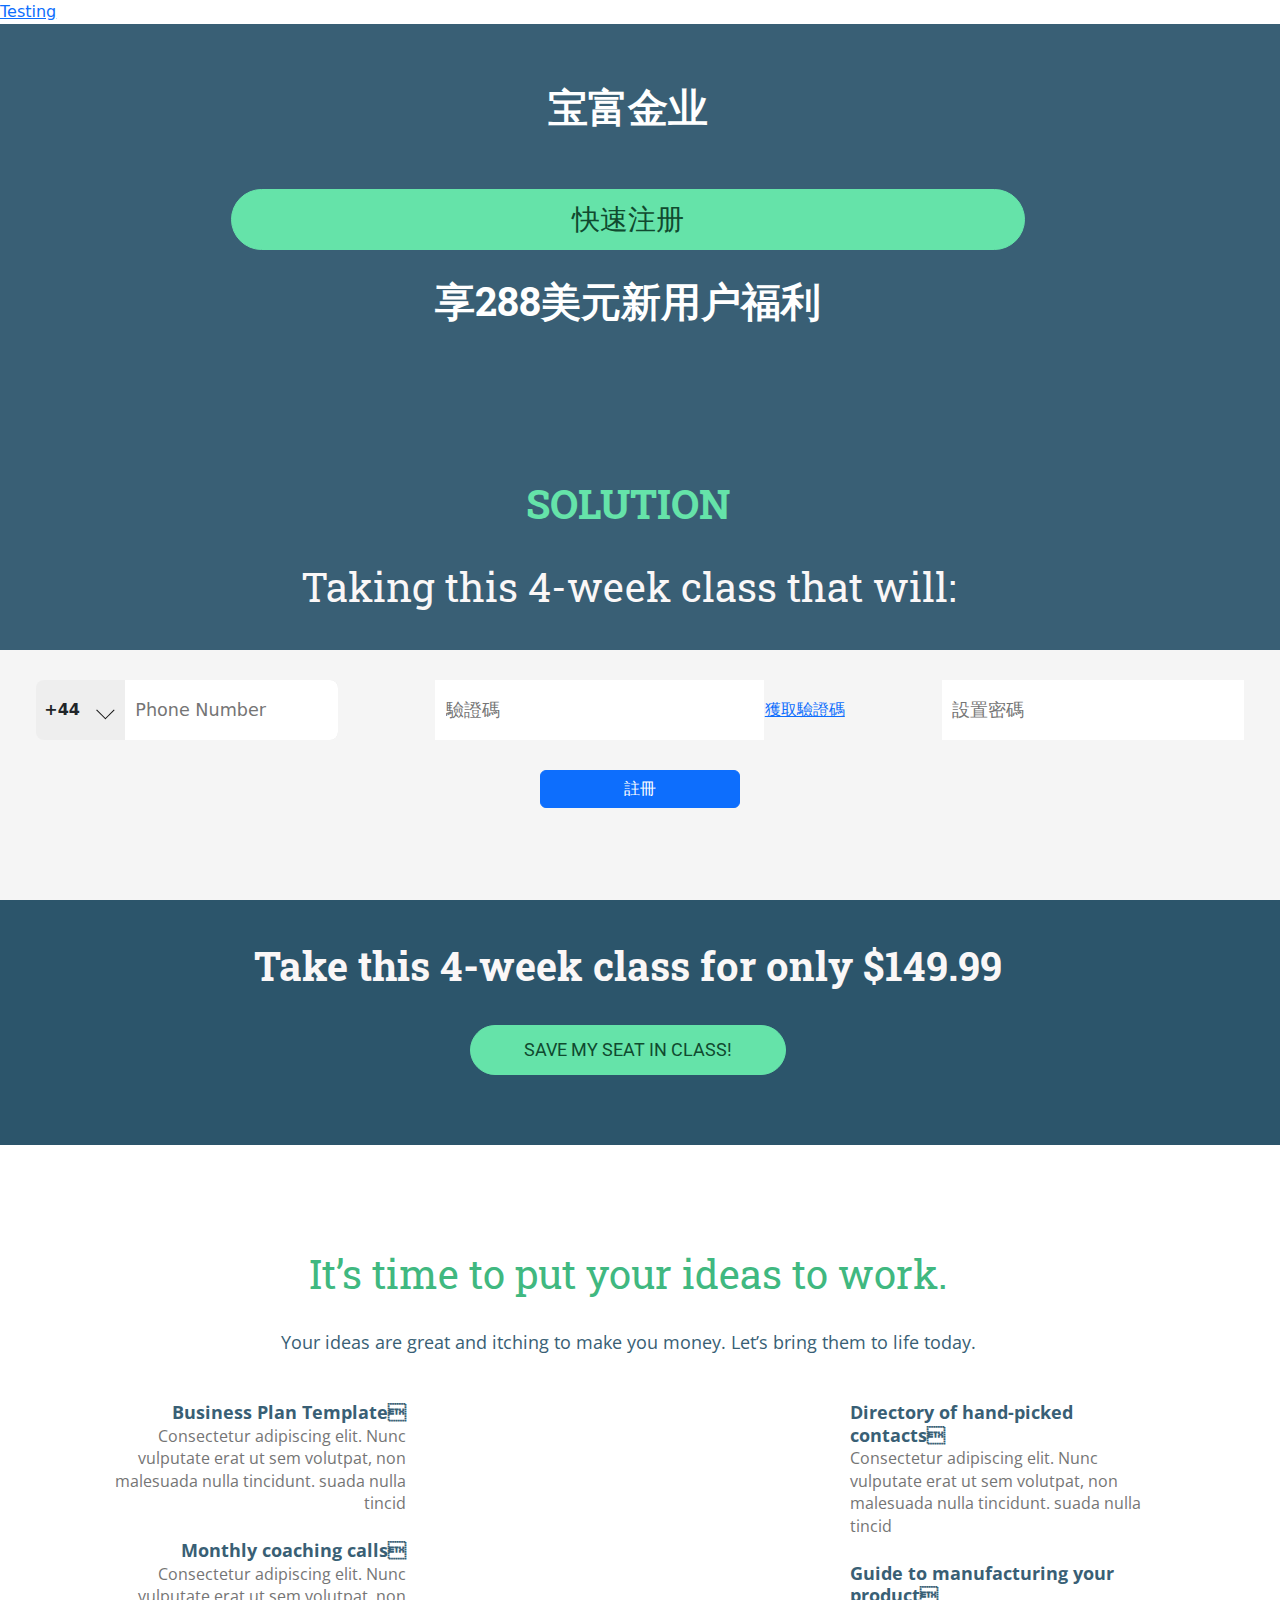
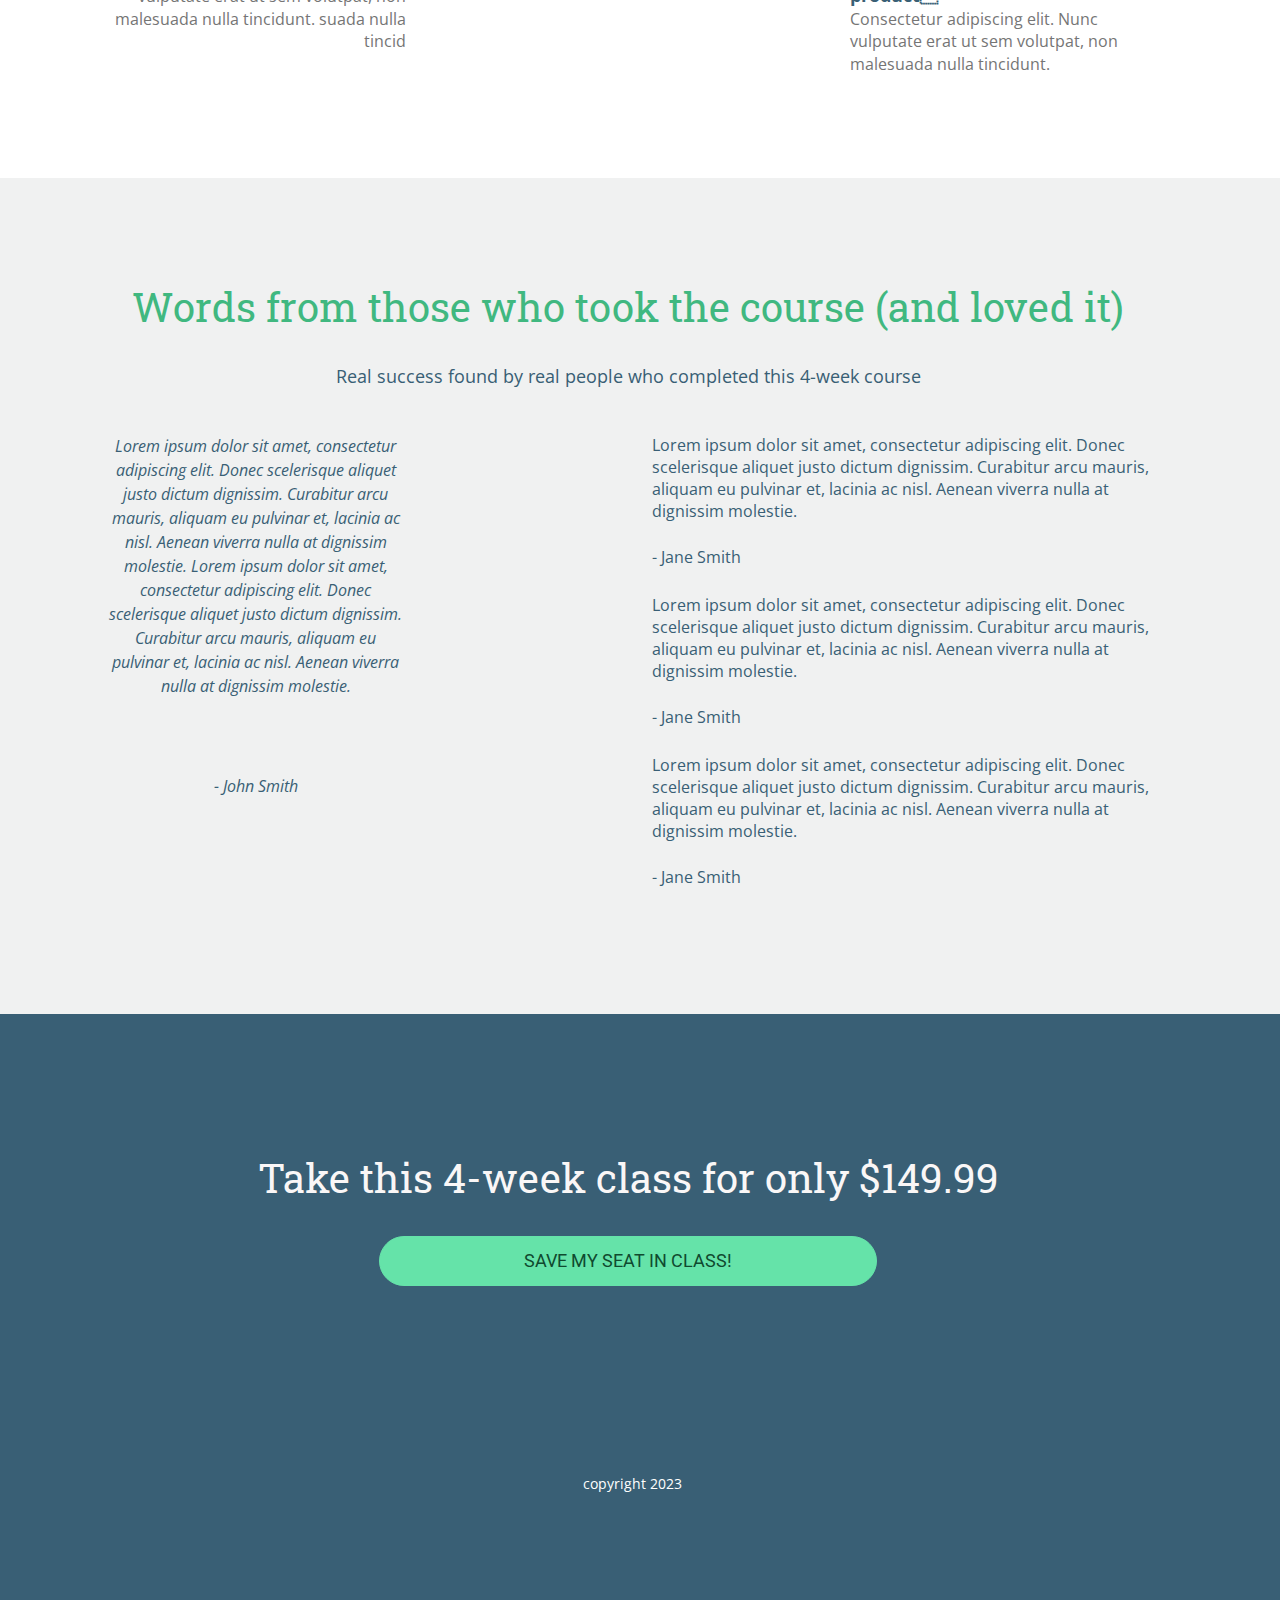
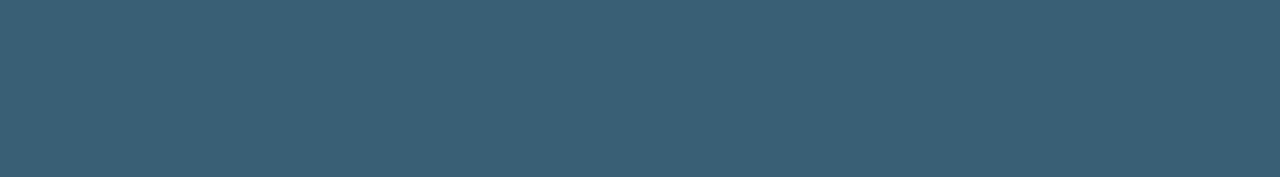
==== commit 0b97f33b: "Add files via upload" ====
--- a/docs/etb01.html
+++ b/docs/etb01.html
@@ -20,6 +20,9 @@
     <link rel="preconnect" href="https://fonts.gstatic.com" crossorigin />
     <link rel="preload" as="style" href="https://fonts.googleapis.com/css?family=Roboto+Slab:300,400,500,700|Open+Sans:300,400,500,700|Roboto:300,400,500,700" />
     <link rel="stylesheet" href="https://fonts.googleapis.com/css?family=Roboto+Slab:300,400,500,700|Open+Sans:300,400,500,700|Roboto:300,400,500,700" type="text/css" referrerpolicy="no-referrer" media="print" onload="this.media='all'">
+    <link rel="stylesheet" href="./countryCode/style.css">
+    <script src="https://code.iconify.design/3/3.1.0/iconify.min.js"></script>
+
     <style data-id="run-styles">
       /*! normalize.css v3.0.2 | MIT License | git.io/normalize */html{font-family:sans-serif;-ms-text-size-adjust:100%;-webkit-text-size-adjust:100%}body{margin:0}article,aside,details,figcaption,figure,footer,header,hgroup,main,menu,nav,section,summary{display:block}audio,canvas,progress,video{display:inline-block;vertical-align:baseline}audio:not([controls]){display:none;height:0}[hidden],template{display:none}a{background-color:transparent}a:active,a:hover{outline:0}abbr[title]{border-bottom:1px dotted}b,strong{font-weight:bold}dfn{font-style:italic}h1{font-size:2em;margin:.67em 0}mark{background:#ff0;color:#000}small{font-size:80%}sub,sup{font-size:75%;line-height:0;position:relative;vertical-align:baseline}sup{top:-0.5em}sub{bottom:-0.25em}img{border:0}svg:not(:root){overflow:hidden}figure{margin:1em 40px}hr{-moz-box-sizing:content-box;box-sizing:content-box;height:0}pre{overflow:auto}code,kbd,pre,samp{font-family:monospace,monospace;font-size:1em}button,input,optgroup,select,textarea{color:inherit;font:inherit;margin:0}button{overflow:visible}button,select{text-transform:none}button,html input[type=button],input[type=reset],input[type=submit]{-webkit-appearance:button;cursor:pointer}button[disabled],html input[disabled]{cursor:default}button::-moz-focus-inner,input::-moz-focus-inner{border:0;padding:0}input{line-height:normal}input[type=checkbox],input[type=radio]{box-sizing:border-box;padding:0}input[type=number]::-webkit-inner-spin-button,input[type=number]::-webkit-outer-spin-button{height:auto}input[type=search]{-webkit-appearance:textfield;-moz-box-sizing:border-box;-webkit-box-sizing:border-box;box-sizing:border-box}input[type=search]::-webkit-search-cancel-button,input[type=search]::-webkit-search-decoration{-webkit-appearance:none}fieldset{border:1px solid silver;margin:0 2px;padding:.35em .625em .75em}legend{border:0;padding:0}textarea{overflow:auto}optgroup{font-weight:bold}table{border-collapse:collapse;border-spacing:0}td,th{padding:0}*,*::before,*::after{box-sizing:border-box}html{height:100%;width:100%}html{-moz-osx-font-smoothing:grayscale;-webkit-font-smoothing:antialiased;-ms-text-size-adjust:100%;-webkit-text-size-adjust:100%;background-color:#fff;box-sizing:border-box;color:#000;font-family:Roboto,sans-serif;font-size:1em;line-height:1.5;min-height:100%;position:relative}html.is-leadbox{background-color:transparent}body{min-height:100%}h1,h2,h3,h4,h1.jumbo{margin:0}p{margin:0}a{font-size:inherit}img{max-width:100%;width:100%}section{position:relative;transition:opacity .5s ease-in,min-height .5s ease-in,height .5s ease-in}.container{width:100%}.row-compose,.widget-row,.layout,.inner-column,.column{position:relative}.site-header .layout{align-items:center;min-height:64px}.column{display:flex;flex-direction:column}.inner-column{flex:1 1 auto}.inner-column:not(.area-placeholder){min-height:1px}.widget{word-wrap:break-word;padding:1vw}.leadbox .widget{padding:1vw}.bar .widget{padding:1vw}.has-background-image{background-position:center center;background-repeat:no-repeat}.has-background-size-cover{background-size:cover}.has-background-size-center{background-size:contain}.has-background-size-repeat{background-repeat:repeat}.flex-display{display:flex}.flex-direction-column{flex-direction:column}.flex-direction-column .container{min-height:1px}.flex-direction-row{flex-direction:row}.flex-justify-flex-start{justify-content:flex-start}.flex-justify-center{justify-content:center}.flex-justify-flex-end{justify-content:flex-end}[class*=section-arrow--]::before{border:solid transparent;border-color:rgba(0,0,0,0);content:"";height:0;pointer-events:none;position:absolute;width:0;z-index:1}.section-arrow--top::before{border-bottom-color:inherit;border-width:0 30px 18px;bottom:100%;left:50%;transform:translateX(-50%)}.section-arrow--bottom::before{border-top-color:inherit;border-width:18px 30px 0;left:50%;top:100%;transform:translateX(-50%)}.section-arrow--left::before{border-bottom-color:inherit;border-width:0 30px 24px;bottom:100%;right:50%;transform:translateX(50%)}@media(min-width: 48em){.section-arrow--left::before{border-bottom-color:transparent;border-right-color:inherit;border-width:30px 24px 30px 0;bottom:0;right:100%;top:50%;transform:translateY(-50%) translateX(0)}}.section-arrow--right::before{border-top-color:inherit;border-width:24px 30px 0;left:50%;top:100%;transform:translateX(-50%)}@media(min-width: 48em){.section-arrow--right::before{border-left-color:inherit;border-top-color:transparent;border-width:30px 0 30px 24px;left:100%;top:50%;transform:translateY(-50%) translateX(0)}}.page .is-delayed{min-height:0;height:0;opacity:0;overflow:hidden;padding-bottom:0;padding-top:0}.is-visible{height:auto;opacity:1;overflow:visible}.lp-text a,.lp-text-react a,.lp-headline a{color:inherit;text-decoration:underline}.lp-text a>span,.lp-text-react a>span,.lp-headline a>span{color:inherit;text-decoration:underline}.lp-text a:hover,.lp-text a:active,.lp-text-react a:hover,.lp-text-react a:active,.lp-headline a:hover,.lp-headline a:active{text-decoration:none}.lp-text a:hover>span,.lp-text a:active>span,.lp-text-react a:hover>span,.lp-text-react a:active>span,.lp-headline a:hover>span,.lp-headline a:active>span{text-decoration:none}.lp-blog-feed a{text-decoration:none}.lp-blog-feed a:hover,.lp-blog-feed a:active{text-decoration:none}.lp-blog-feed a:hover>span,.lp-blog-feed a:active>span{text-decoration:none}.lp-blog-feed a.pagination-arrow{color:inherit;margin:auto 40px}.lp-blog-feed a.pagination-arrow.disabled{color:inherit;pointer-events:none;opacity:.3}.lp-blog-post a{color:inherit;text-decoration:none}.lp-blog-post a>span{color:inherit;text-decoration:none}.lp-blog-post a:hover,.lp-blog-post a:active{text-decoration:none}.lp-blog-post a:hover>span,.lp-blog-post a:active>span{text-decoration:none}.lp-blog-post a.pagination-arrow{margin:auto 40px}.lp-blog-post a.pagination-arrow.disabled{pointer-events:none;opacity:.3}.lp-post-body p{min-height:18px;margin:20px 0}.lp-post-body h1,.lp-post-body h2,.lp-post-body h3,.lp-post-body h4,.lp-post-body h5,.lp-post-body h6{margin:24px 0}.lp-post-body img{width:auto}.widget-widget>iframe{max-width:100%;width:100%}.inner-composite{display:flex}.page grammarly-btn{display:none}.page .lp-form__input+span,.page .lp-form-react__input+span{display:none !important}@media(max-width: 480px){.hidden-mobile{display:none !important}}@media(min-width: 481px)and (max-width: 768px){.hidden-tablet{display:none !important}}@media(min-width: 769px){.hidden-desktop{display:none !important}}.hide-section{display:none}form .widget-column{padding-top:1vw;padding-bottom:1vw}form .widget-column .widget{padding-bottom:0;padding-top:0}form .widget-column .widget .lp-button-react-wrapper{margin-top:12px}form[data-form-id] button:disabled{opacity:.5;pointer-events:none;transition:opacity 7.5s ease}@keyframes animation-circular-rotate{0%{transform-origin:50% 50%}100%{transform:rotate(360deg)}}@-webkit-keyframes animation-circular-rotate{0%{transform-origin:50% 50%}100%{transform:rotate(360deg)}}@-webkit-keyframes animation-circular-progress{0%{stroke-dasharray:1px,200px;stroke-dashoffset:0px}50%{stroke-dasharray:100px,200px;stroke-dashoffset:-15px}100%{stroke-dasharray:100px,200px;stroke-dashoffset:-125px}}@keyframes animation-circular-progress{0%{stroke-dasharray:1px,200px;stroke-dashoffset:0px}50%{stroke-dasharray:100px,200px;stroke-dashoffset:-15px}100%{stroke-dasharray:100px,200px;stroke-dashoffset:-125px}}.container{margin-left:auto;margin-right:auto;max-width:1140px}.container--fluid{max-width:none}.flex{display:flex;flex-direction:row;flex-wrap:wrap;margin-left:0;margin-right:0;max-width:100%}[class*=flex__]{flex:0 0 auto;min-height:1px;padding-left:0;padding-right:0}.flex--12 .flex__item--xs-1{flex-basis:8.3333333333%;max-width:8.3333333333%}.flex--12 .flex__item--xs-2{flex-basis:16.6666666667%;max-width:16.6666666667%}.flex--12 .flex__item--xs-3{flex-basis:25%;max-width:25%}.flex--12 .flex__item--xs-4{flex-basis:33.3333333333%;max-width:33.3333333333%}.flex--12 .flex__item--xs-5{flex-basis:41.6666666667%;max-width:41.6666666667%}.flex--12 .flex__item--xs-6{flex-basis:50%;max-width:50%}.flex--12 .flex__item--xs-7{flex-basis:58.3333333333%;max-width:58.3333333333%}.flex--12 .flex__item--xs-8{flex-basis:66.6666666667%;max-width:66.6666666667%}.flex--12 .flex__item--xs-9{flex-basis:75%;max-width:75%}.flex--12 .flex__item--xs-10{flex-basis:83.3333333333%;max-width:83.3333333333%}.flex--12 .flex__item--xs-11{flex-basis:91.6666666667%;max-width:91.6666666667%}.flex--12 .flex__item--xs-12{flex-basis:100%;max-width:100%}.flex--12 .flex__offset--xs-1{margin-left:8.3333333333%}.flex--12 .flex__offset--xs-2{margin-left:16.6666666667%}.flex--12 .flex__offset--xs-3{margin-left:25%}.flex--12 .flex__offset--xs-4{margin-left:33.3333333333%}.flex--12 .flex__offset--xs-5{margin-left:41.6666666667%}.flex--12 .flex__offset--xs-6{margin-left:50%}.flex--12 .flex__offset--xs-7{margin-left:58.3333333333%}.flex--12 .flex__offset--xs-8{margin-left:66.6666666667%}.flex--12 .flex__offset--xs-9{margin-left:75%}.flex--12 .flex__offset--xs-10{margin-left:83.3333333333%}.flex--12 .flex__offset--xs-11{margin-left:91.6666666667%}.flex--10 .flex__item--xs-1{flex-basis:10%;max-width:10%}.flex--10 .flex__item--xs-2{flex-basis:20%;max-width:20%}.flex--10 .flex__item--xs-3{flex-basis:30%;max-width:30%}.flex--10 .flex__item--xs-4{flex-basis:40%;max-width:40%}.flex--10 .flex__item--xs-5{flex-basis:50%;max-width:50%}.flex--10 .flex__item--xs-6{flex-basis:60%;max-width:60%}.flex--10 .flex__item--xs-7{flex-basis:70%;max-width:70%}.flex--10 .flex__item--xs-8{flex-basis:80%;max-width:80%}.flex--10 .flex__item--xs-9{flex-basis:90%;max-width:90%}.flex--10 .flex__item--xs-10{flex-basis:100%;max-width:100%}.flex--10 .flex__offset--xs-1{margin-left:10%}.flex--10 .flex__offset--xs-2{margin-left:20%}.flex--10 .flex__offset--xs-3{margin-left:30%}.flex--10 .flex__offset--xs-4{margin-left:40%}.flex--10 .flex__offset--xs-5{margin-left:50%}.flex--10 .flex__offset--xs-6{margin-left:60%}.flex--10 .flex__offset--xs-7{margin-left:70%}.flex--10 .flex__offset--xs-8{margin-left:80%}.flex--10 .flex__offset--xs-9{margin-left:90%}.flex--xs-start{justify-content:flex-start}.flex--xs-center{justify-content:center}.flex--xs-end{justify-content:flex-end}.flex--xs-around{justify-content:space-around}.flex--xs-between{justify-content:space-between}.flex--xs-top{align-items:flex-start}.flex--xs-middle{align-items:center}.flex--xs-bottom{align-items:flex-end}.flex--xs-first{order:-1}.flex--xs-last{order:1}.flex__item--xs-auto{flex:1 1 auto}.flex__item--xs-grow{flex-grow:1}.flex__item--xs-no-grow{flex-grow:0}.flex__item--xs-shrink{flex-shrink:1}.flex__item--xs-no-shrink{flex-shrink:0}.flex__item--xs-none{flex:none}.flex--xs-inline-flex{display:inline-flex}.flex--xs-flex-nowrap{flex-wrap:nowrap}.flex--xs-flex-wrap-rev{flex-wrap:wrap-reverse}.flex--xs-horizontal-rev{flex-direction:column-reverse}.flex--xs-vertical{flex-direction:column}.flex--xs-vertical-rev{flex-direction:row-reverse}@media(min-width: 480px){.flex--12 .flex__item--sm-1{flex-basis:8.3333333333%;max-width:8.3333333333%}.flex--12 .flex__item--sm-2{flex-basis:16.6666666667%;max-width:16.6666666667%}.flex--12 .flex__item--sm-3{flex-basis:25%;max-width:25%}.flex--12 .flex__item--sm-4{flex-basis:33.3333333333%;max-width:33.3333333333%}.flex--12 .flex__item--sm-5{flex-basis:41.6666666667%;max-width:41.6666666667%}.flex--12 .flex__item--sm-6{flex-basis:50%;max-width:50%}.flex--12 .flex__item--sm-7{flex-basis:58.3333333333%;max-width:58.3333333333%}.flex--12 .flex__item--sm-8{flex-basis:66.6666666667%;max-width:66.6666666667%}.flex--12 .flex__item--sm-9{flex-basis:75%;max-width:75%}.flex--12 .flex__item--sm-10{flex-basis:83.3333333333%;max-width:83.3333333333%}.flex--12 .flex__item--sm-11{flex-basis:91.6666666667%;max-width:91.6666666667%}.flex--12 .flex__item--sm-12{flex-basis:100%;max-width:100%}.flex--12 .flex__offset--sm-1{margin-left:8.3333333333%}.flex--12 .flex__offset--sm-2{margin-left:16.6666666667%}.flex--12 .flex__offset--sm-3{margin-left:25%}.flex--12 .flex__offset--sm-4{margin-left:33.3333333333%}.flex--12 .flex__offset--sm-5{margin-left:41.6666666667%}.flex--12 .flex__offset--sm-6{margin-left:50%}.flex--12 .flex__offset--sm-7{margin-left:58.3333333333%}.flex--12 .flex__offset--sm-8{margin-left:66.6666666667%}.flex--12 .flex__offset--sm-9{margin-left:75%}.flex--12 .flex__offset--sm-10{margin-left:83.3333333333%}.flex--12 .flex__offset--sm-11{margin-left:91.6666666667%}.flex--10 .flex__item--sm-1{flex-basis:10%;max-width:10%}.flex--10 .flex__item--sm-2{flex-basis:20%;max-width:20%}.flex--10 .flex__item--sm-3{flex-basis:30%;max-width:30%}.flex--10 .flex__item--sm-4{flex-basis:40%;max-width:40%}.flex--10 .flex__item--sm-5{flex-basis:50%;max-width:50%}.flex--10 .flex__item--sm-6{flex-basis:60%;max-width:60%}.flex--10 .flex__item--sm-7{flex-basis:70%;max-width:70%}.flex--10 .flex__item--sm-8{flex-basis:80%;max-width:80%}.flex--10 .flex__item--sm-9{flex-basis:90%;max-width:90%}.flex--10 .flex__item--sm-10{flex-basis:100%;max-width:100%}.flex--10 .flex__offset--sm-1{margin-left:10%}.flex--10 .flex__offset--sm-2{margin-left:20%}.flex--10 .flex__offset--sm-3{margin-left:30%}.flex--10 .flex__offset--sm-4{margin-left:40%}.flex--10 .flex__offset--sm-5{margin-left:50%}.flex--10 .flex__offset--sm-6{margin-left:60%}.flex--10 .flex__offset--sm-7{margin-left:70%}.flex--10 .flex__offset--sm-8{margin-left:80%}.flex--10 .flex__offset--sm-9{margin-left:90%}.flex--sm-start{justify-content:flex-start}.flex--sm-center{justify-content:center}.flex--sm-end{justify-content:flex-end}.flex--sm-around{justify-content:space-around}.flex--sm-between{justify-content:space-between}.flex--sm-top{align-items:flex-start}.flex--sm-middle{align-items:center}.flex--sm-bottom{align-items:flex-end}.flex--sm-first{order:-1}.flex--sm-last{order:1}.flex__item--sm-auto{flex:1 1 auto}.flex__item--sm-grow{flex-grow:1}.flex__item--sm-no-grow{flex-grow:0}.flex__item--sm-shrink{flex-shrink:1}.flex__item--sm-no-shrink{flex-shrink:0}.flex__item--sm-none{flex:none}.flex--sm-inline-flex{display:inline-flex}.flex--sm-flex-nowrap{flex-wrap:nowrap}.flex--sm-flex-wrap-rev{flex-wrap:wrap-reverse}.flex--sm-horizontal-rev{flex-direction:column-reverse}.flex--sm-vertical{flex-direction:column}.flex--sm-vertical-rev{flex-direction:row-reverse}}@media(min-width: 768px){.flex--12 .flex__item--md-1{flex-basis:8.3333333333%;max-width:8.3333333333%}.flex--12 .flex__item--md-2{flex-basis:16.6666666667%;max-width:16.6666666667%}.flex--12 .flex__item--md-3{flex-basis:25%;max-width:25%}.flex--12 .flex__item--md-4{flex-basis:33.3333333333%;max-width:33.3333333333%}.flex--12 .flex__item--md-5{flex-basis:41.6666666667%;max-width:41.6666666667%}.flex--12 .flex__item--md-6{flex-basis:50%;max-width:50%}.flex--12 .flex__item--md-7{flex-basis:58.3333333333%;max-width:58.3333333333%}.flex--12 .flex__item--md-8{flex-basis:66.6666666667%;max-width:66.6666666667%}.flex--12 .flex__item--md-9{flex-basis:75%;max-width:75%}.flex--12 .flex__item--md-10{flex-basis:83.3333333333%;max-width:83.3333333333%}.flex--12 .flex__item--md-11{flex-basis:91.6666666667%;max-width:91.6666666667%}.flex--12 .flex__item--md-12{flex-basis:100%;max-width:100%}.flex--12 .flex__offset--md-1{margin-left:8.3333333333%}.flex--12 .flex__offset--md-2{margin-left:16.6666666667%}.flex--12 .flex__offset--md-3{margin-left:25%}.flex--12 .flex__offset--md-4{margin-left:33.3333333333%}.flex--12 .flex__offset--md-5{margin-left:41.6666666667%}.flex--12 .flex__offset--md-6{margin-left:50%}.flex--12 .flex__offset--md-7{margin-left:58.3333333333%}.flex--12 .flex__offset--md-8{margin-left:66.6666666667%}.flex--12 .flex__offset--md-9{margin-left:75%}.flex--12 .flex__offset--md-10{margin-left:83.3333333333%}.flex--12 .flex__offset--md-11{margin-left:91.6666666667%}.flex--10 .flex__item--md-1{flex-basis:10%;max-width:10%}.flex--10 .flex__item--md-2{flex-basis:20%;max-width:20%}.flex--10 .flex__item--md-3{flex-basis:30%;max-width:30%}.flex--10 .flex__item--md-4{flex-basis:40%;max-width:40%}.flex--10 .flex__item--md-5{flex-basis:50%;max-width:50%}.flex--10 .flex__item--md-6{flex-basis:60%;max-width:60%}.flex--10 .flex__item--md-7{flex-basis:70%;max-width:70%}.flex--10 .flex__item--md-8{flex-basis:80%;max-width:80%}.flex--10 .flex__item--md-9{flex-basis:90%;max-width:90%}.flex--10 .flex__item--md-10{flex-basis:100%;max-width:100%}.flex--10 .flex__offset--md-1{margin-left:10%}.flex--10 .flex__offset--md-2{margin-left:20%}.flex--10 .flex__offset--md-3{margin-left:30%}.flex--10 .flex__offset--md-4{margin-left:40%}.flex--10 .flex__offset--md-5{margin-left:50%}.flex--10 .flex__offset--md-6{margin-left:60%}.flex--10 .flex__offset--md-7{margin-left:70%}.flex--10 .flex__offset--md-8{margin-left:80%}.flex--10 .flex__offset--md-9{margin-left:90%}.flex--md-start{justify-content:flex-start}.flex--md-center{justify-content:center}.flex--md-end{justify-content:flex-end}.flex--md-around{justify-content:space-around}.flex--md-between{justify-content:space-between}.flex--md-top{align-items:flex-start}.flex--md-middle{align-items:center}.flex--md-bottom{align-items:flex-end}.flex--md-first{order:-1}.flex--md-last{order:1}.flex__item--md-auto{flex:1 1 auto}.flex__item--md-grow{flex-grow:1}.flex__item--md-no-grow{flex-grow:0}.flex__item--md-shrink{flex-shrink:1}.flex__item--md-no-shrink{flex-shrink:0}.flex__item--md-none{flex:none}.flex--md-inline-flex{display:inline-flex}.flex--md-flex-nowrap{flex-wrap:nowrap}.flex--md-flex-wrap-rev{flex-wrap:wrap-reverse}.flex--md-horizontal-rev{flex-direction:column-reverse}.flex--md-vertical{flex-direction:column}.flex--md-vertical-rev{flex-direction:row-reverse}}@media(min-width: 1024px){.flex--12 .flex__item--lg-1{flex-basis:8.3333333333%;max-width:8.3333333333%}.flex--12 .flex__item--lg-2{flex-basis:16.6666666667%;max-width:16.6666666667%}.flex--12 .flex__item--lg-3{flex-basis:25%;max-width:25%}.flex--12 .flex__item--lg-4{flex-basis:33.3333333333%;max-width:33.3333333333%}.flex--12 .flex__item--lg-5{flex-basis:41.6666666667%;max-width:41.6666666667%}.flex--12 .flex__item--lg-6{flex-basis:50%;max-width:50%}.flex--12 .flex__item--lg-7{flex-basis:58.3333333333%;max-width:58.3333333333%}.flex--12 .flex__item--lg-8{flex-basis:66.6666666667%;max-width:66.6666666667%}.flex--12 .flex__item--lg-9{flex-basis:75%;max-width:75%}.flex--12 .flex__item--lg-10{flex-basis:83.3333333333%;max-width:83.3333333333%}.flex--12 .flex__item--lg-11{flex-basis:91.6666666667%;max-width:91.6666666667%}.flex--12 .flex__item--lg-12{flex-basis:100%;max-width:100%}.flex--12 .flex__offset--lg-1{margin-left:8.3333333333%}.flex--12 .flex__offset--lg-2{margin-left:16.6666666667%}.flex--12 .flex__offset--lg-3{margin-left:25%}.flex--12 .flex__offset--lg-4{margin-left:33.3333333333%}.flex--12 .flex__offset--lg-5{margin-left:41.6666666667%}.flex--12 .flex__offset--lg-6{margin-left:50%}.flex--12 .flex__offset--lg-7{margin-left:58.3333333333%}.flex--12 .flex__offset--lg-8{margin-left:66.6666666667%}.flex--12 .flex__offset--lg-9{margin-left:75%}.flex--12 .flex__offset--lg-10{margin-left:83.3333333333%}.flex--12 .flex__offset--lg-11{margin-left:91.6666666667%}.flex--10 .flex__item--lg-1{flex-basis:10%;max-width:10%}.flex--10 .flex__item--lg-2{flex-basis:20%;max-width:20%}.flex--10 .flex__item--lg-3{flex-basis:30%;max-width:30%}.flex--10 .flex__item--lg-4{flex-basis:40%;max-width:40%}.flex--10 .flex__item--lg-5{flex-basis:50%;max-width:50%}.flex--10 .flex__item--lg-6{flex-basis:60%;max-width:60%}.flex--10 .flex__item--lg-7{flex-basis:70%;max-width:70%}.flex--10 .flex__item--lg-8{flex-basis:80%;max-width:80%}.flex--10 .flex__item--lg-9{flex-basis:90%;max-width:90%}.flex--10 .flex__item--lg-10{flex-basis:100%;max-width:100%}.flex--10 .flex__offset--lg-1{margin-left:10%}.flex--10 .flex__offset--lg-2{margin-left:20%}.flex--10 .flex__offset--lg-3{margin-left:30%}.flex--10 .flex__offset--lg-4{margin-left:40%}.flex--10 .flex__offset--lg-5{margin-left:50%}.flex--10 .flex__offset--lg-6{margin-left:60%}.flex--10 .flex__offset--lg-7{margin-left:70%}.flex--10 .flex__offset--lg-8{margin-left:80%}.flex--10 .flex__offset--lg-9{margin-left:90%}.flex--lg-start{justify-content:flex-start}.flex--lg-center{justify-content:center}.flex--lg-end{justify-content:flex-end}.flex--lg-around{justify-content:space-around}.flex--lg-between{justify-content:space-between}.flex--lg-top{align-items:flex-start}.flex--lg-middle{align-items:center}.flex--lg-bottom{align-items:flex-end}.flex--lg-first{order:-1}.flex--lg-last{order:1}.flex__item--lg-auto{flex:1 1 auto}.flex__item--lg-grow{flex-grow:1}.flex__item--lg-no-grow{flex-grow:0}.flex__item--lg-shrink{flex-shrink:1}.flex__item--lg-no-shrink{flex-shrink:0}.flex__item--lg-none{flex:none}.flex--lg-inline-flex{display:inline-flex}.flex--lg-flex-nowrap{flex-wrap:nowrap}.flex--lg-flex-wrap-rev{flex-wrap:wrap-reverse}.flex--lg-horizontal-rev{flex-direction:column-reverse}.flex--lg-vertical{flex-direction:column}.flex--lg-vertical-rev{flex-direction:row-reverse}}@media(min-width: 1280px){.flex--12 .flex__item--xl-1{flex-basis:8.3333333333%;max-width:8.3333333333%}.flex--12 .flex__item--xl-2{flex-basis:16.6666666667%;max-width:16.6666666667%}.flex--12 .flex__item--xl-3{flex-basis:25%;max-width:25%}.flex--12 .flex__item--xl-4{flex-basis:33.3333333333%;max-width:33.3333333333%}.flex--12 .flex__item--xl-5{flex-basis:41.6666666667%;max-width:41.6666666667%}.flex--12 .flex__item--xl-6{flex-basis:50%;max-width:50%}.flex--12 .flex__item--xl-7{flex-basis:58.3333333333%;max-width:58.3333333333%}.flex--12 .flex__item--xl-8{flex-basis:66.6666666667%;max-width:66.6666666667%}.flex--12 .flex__item--xl-9{flex-basis:75%;max-width:75%}.flex--12 .flex__item--xl-10{flex-basis:83.3333333333%;max-width:83.3333333333%}.flex--12 .flex__item--xl-11{flex-basis:91.6666666667%;max-width:91.6666666667%}.flex--12 .flex__item--xl-12{flex-basis:100%;max-width:100%}.flex--12 .flex__offset--xl-1{margin-left:8.3333333333%}.flex--12 .flex__offset--xl-2{margin-left:16.6666666667%}.flex--12 .flex__offset--xl-3{margin-left:25%}.flex--12 .flex__offset--xl-4{margin-left:33.3333333333%}.flex--12 .flex__offset--xl-5{margin-left:41.6666666667%}.flex--12 .flex__offset--xl-6{margin-left:50%}.flex--12 .flex__offset--xl-7{margin-left:58.3333333333%}.flex--12 .flex__offset--xl-8{margin-left:66.6666666667%}.flex--12 .flex__offset--xl-9{margin-left:75%}.flex--12 .flex__offset--xl-10{margin-left:83.3333333333%}.flex--12 .flex__offset--xl-11{margin-left:91.6666666667%}.flex--10 .flex__item--xl-1{flex-basis:10%;max-width:10%}.flex--10 .flex__item--xl-2{flex-basis:20%;max-width:20%}.flex--10 .flex__item--xl-3{flex-basis:30%;max-width:30%}.flex--10 .flex__item--xl-4{flex-basis:40%;max-width:40%}.flex--10 .flex__item--xl-5{flex-basis:50%;max-width:50%}.flex--10 .flex__item--xl-6{flex-basis:60%;max-width:60%}.flex--10 .flex__item--xl-7{flex-basis:70%;max-width:70%}.flex--10 .flex__item--xl-8{flex-basis:80%;max-width:80%}.flex--10 .flex__item--xl-9{flex-basis:90%;max-width:90%}.flex--10 .flex__item--xl-10{flex-basis:100%;max-width:100%}.flex--10 .flex__offset--xl-1{margin-left:10%}.flex--10 .flex__offset--xl-2{margin-left:20%}.flex--10 .flex__offset--xl-3{margin-left:30%}.flex--10 .flex__offset--xl-4{margin-left:40%}.flex--10 .flex__offset--xl-5{margin-left:50%}.flex--10 .flex__offset--xl-6{margin-left:60%}.flex--10 .flex__offset--xl-7{margin-left:70%}.flex--10 .flex__offset--xl-8{margin-left:80%}.flex--10 .flex__offset--xl-9{margin-left:90%}.flex--xl-start{justify-content:flex-start}.flex--xl-center{justify-content:center}.flex--xl-end{justify-content:flex-end}.flex--xl-around{justify-content:space-around}.flex--xl-between{justify-content:space-between}.flex--xl-top{align-items:flex-start}.flex--xl-middle{align-items:center}.flex--xl-bottom{align-items:flex-end}.flex--xl-first{order:-1}.flex--xl-last{order:1}.flex__item--xl-auto{flex:1 1 auto}.flex__item--xl-grow{flex-grow:1}.flex__item--xl-no-grow{flex-grow:0}.flex__item--xl-shrink{flex-shrink:1}.flex__item--xl-no-shrink{flex-shrink:0}.flex__item--xl-none{flex:none}.flex--xl-inline-flex{display:inline-flex}.flex--xl-flex-nowrap{flex-wrap:nowrap}.flex--xl-flex-wrap-rev{flex-wrap:wrap-reverse}.flex--xl-horizontal-rev{flex-direction:column-reverse}.flex--xl-vertical{flex-direction:column}.flex--xl-vertical-rev{flex-direction:row-reverse}}.font-scale-1{font-size:.5625rem}.font-scale-2{font-size:.625rem}.font-scale-3{font-size:.75rem}.font-scale-4{font-size:.875rem}.font-scale-5{font-size:1rem}.font-scale-6{font-size:1.125rem}.font-scale-7{font-size:1.3125rem}.font-scale-8{font-size:1.5rem}.font-scale-9{font-size:1.6875rem}.font-scale-10{font-size:1.875rem}.font-scale-11{font-size:2.0625rem}.font-scale-12{font-size:2.25rem}.font-scale-13{font-size:2.5rem}.font-scale-14{font-size:2.75rem}.font-scale-15{font-size:3rem}.font-scale-16{font-size:3.25rem}.font-scale-17{font-size:3.5rem}.font-scale-18{font-size:3.75rem}@media(min-width: 480px){.font-scale-1{font-size:.5625rem}.font-scale-2{font-size:.625rem}.font-scale-3{font-size:.75rem}.font-scale-4{font-size:.875rem}.font-scale-5{font-size:1rem}.font-scale-6{font-size:1.125rem}.font-scale-7{font-size:1.3125rem}.font-scale-8{font-size:1.5rem}.font-scale-9{font-size:1.75rem}.font-scale-10{font-size:2rem}.font-scale-11{font-size:2.375rem}.font-scale-12{font-size:2.75rem}.font-scale-13{font-size:3.125rem}.font-scale-14{font-size:3.5rem}.font-scale-15{font-size:3.875rem}.font-scale-16{font-size:4.25rem}.font-scale-17{font-size:4.625rem}.font-scale-18{font-size:5rem}}@media(min-width: 768px){.font-scale-1{font-size:.625rem}.font-scale-2{font-size:.75rem}.font-scale-3{font-size:.875rem}.font-scale-4{font-size:1rem}.font-scale-5{font-size:1.125rem}.font-scale-6{font-size:1.25rem}.font-scale-7{font-size:1.5rem}.font-scale-8{font-size:1.75rem}.font-scale-9{font-size:2rem}.font-scale-10{font-size:2.5rem}.font-scale-11{font-size:3rem}.font-scale-12{font-size:3.5rem}.font-scale-13{font-size:4rem}.font-scale-14{font-size:4.5rem}.font-scale-15{font-size:5rem}.font-scale-16{font-size:5.5rem}.font-scale-17{font-size:6rem}.font-scale-18{font-size:6.5rem}}.line-height-scale-1{line-height:.875}.line-height-scale-2{line-height:1}.line-height-scale-3{line-height:1.125}.line-height-scale-4{line-height:1.25}.line-height-scale-5{line-height:1.375}.line-height-scale-6{line-height:1.5}.line-height-scale-7{line-height:1.625}.line-height-scale-8{line-height:1.75}.line-height-scale-9{line-height:1.875}.line-height-scale-10{line-height:2}.lp-text-react p,.lp-text-react h1,.lp-text-react h2,.lp-text-react h3{min-height:1em;white-space:pre-wrap}.lp-text-react p:empty:before,.lp-text-react h1:empty:before,.lp-text-react h2:empty:before,.lp-text-react h3:empty:before{content:" ";white-space:pre}p.gutter-bottom-1,.lp-list.gutter-bottom-1{margin-bottom:0em}p.gutter-bottom-2,.lp-list.gutter-bottom-2{margin-bottom:0.25em}p.gutter-bottom-3,.lp-list.gutter-bottom-3{margin-bottom:0.4375em}p.gutter-bottom-4,.lp-list.gutter-bottom-4{margin-bottom:0.5em}p.gutter-bottom-5,.lp-list.gutter-bottom-5{margin-bottom:0.5625em}p.gutter-bottom-6,.lp-list.gutter-bottom-6{margin-bottom:0.625em}p.gutter-bottom-7,.lp-list.gutter-bottom-7{margin-bottom:0.6875em}p.gutter-bottom-8,.lp-list.gutter-bottom-8{margin-bottom:0.75em}p.gutter-bottom-9,.lp-list.gutter-bottom-9{margin-bottom:0.8125em}p.gutter-bottom-10,.lp-list.gutter-bottom-10{margin-bottom:0.875em}p.gutter-bottom-11,.lp-list.gutter-bottom-11{margin-bottom:0.9375em}p.gutter-bottom-12,.lp-list.gutter-bottom-12{margin-bottom:1em}p.gutter-bottom-13,.lp-list.gutter-bottom-13{margin-bottom:1.25em}p.gutter-bottom-14,.lp-list.gutter-bottom-14{margin-bottom:1.5em}h1.gutter-bottom-1,h2.gutter-bottom-1,h3.gutter-bottom-1{padding-bottom:0em}h1.gutter-bottom-2,h2.gutter-bottom-2,h3.gutter-bottom-2{padding-bottom:0.25em}h1.gutter-bottom-3,h2.gutter-bottom-3,h3.gutter-bottom-3{padding-bottom:0.4375em}h1.gutter-bottom-4,h2.gutter-bottom-4,h3.gutter-bottom-4{padding-bottom:0.5em}h1.gutter-bottom-5,h2.gutter-bottom-5,h3.gutter-bottom-5{padding-bottom:0.5625em}h1.gutter-bottom-6,h2.gutter-bottom-6,h3.gutter-bottom-6{padding-bottom:0.625em}h1.gutter-bottom-7,h2.gutter-bottom-7,h3.gutter-bottom-7{padding-bottom:0.6875em}h1.gutter-bottom-8,h2.gutter-bottom-8,h3.gutter-bottom-8{padding-bottom:0.75em}h1.gutter-bottom-9,h2.gutter-bottom-9,h3.gutter-bottom-9{padding-bottom:0.8125em}h1.gutter-bottom-10,h2.gutter-bottom-10,h3.gutter-bottom-10{padding-bottom:0.875em}h1.gutter-bottom-11,h2.gutter-bottom-11,h3.gutter-bottom-11{padding-bottom:0.9375em}h1.gutter-bottom-12,h2.gutter-bottom-12,h3.gutter-bottom-12{padding-bottom:1em}h1.gutter-bottom-13,h2.gutter-bottom-13,h3.gutter-bottom-13{padding-bottom:1.25em}h1.gutter-bottom-14,h2.gutter-bottom-14,h3.gutter-bottom-14{padding-bottom:1.5em}.lp-button{text-decoration:none}.is-bold{font-weight:700}.is-italic{font-style:italic}.is-strikethrough{text-decoration:line-through}.is-underline,.is-underline label{text-decoration:underline}.is-strikethrough.is-underline{text-decoration:line-through underline}.text-align-left{text-align:left}.text-align-right{text-align:right}.text-align-center{text-align:center}.lp-list{list-style:none;margin:0;padding:0}.lp-list.text-align-left li{padding-left:24px}.lp-list.text-align-left li::before{position:absolute}.lp-list.text-align-left.lp-list--numbered li{padding-left:30px}.lp-list.text-align-left.lp-list--icon li{padding-left:1.5em}.lp-list li{position:relative;width:100%;white-space:pre-wrap}.lp-list li:not(:last-child){margin-bottom:.5em}.lp-list li::before{display:inline-block;font-size:1em;font-weight:700}.lp-list--numbered{counter-reset:numbered}.lp-list--numbered.text-align-left li::before{left:-3px;top:1px}.lp-list--numbered.text-align-center li::before,.lp-list--numbered.text-align-right li::before{margin-right:10px}.lp-list--numbered li{counter-increment:numbered}.lp-list--numbered li::before{content:counter(numbered)}.lp-list--bullet.text-align-center li,.lp-list--bullet.text-align-right li{padding-left:12px}.lp-list--bullet li::before{content:"•";text-align:center;transform:scale(1.5);transform-origin:center right}.lp-list--checkmark.text-align-left li{padding-left:20px}.lp-list--checkmark.text-align-left li::before{left:2px;top:2px}.lp-list--checkmark.text-align-center li::before,.lp-list--checkmark.text-align-right li::before{transform:translateY(-3px)}.lp-list--checkmark li::before{content:"";font-family:"Font Awesome 5 Free";font-weight:900;transform:scale(0.85)}.lp-list--icon.text-align-center li::before,.lp-list--icon.text-align-right li::before{transform:translateY(-3px)}.lp-list--checkmark.text-align-left.font-scale-1 li{padding-left:15px}.lp-list--checkmark.text-align-left.font-scale-1 li::before{left:-4px}.lp-list--checkmark.text-align-left.font-scale-2 li{padding-left:15px}.lp-list--checkmark.text-align-left.font-scale-2 li::before{left:-4px}.lp-list--checkmark.text-align-left.font-scale-3 li{padding-left:15px}.lp-list--checkmark.text-align-left.font-scale-3 li::before{left:-4px}.lp-list--checkmark.text-align-left.font-scale-4 li::before{left:-6px}.lp-list--checkmark.text-align-left.font-scale-5 li::before{left:-6px}.lp-list--checkmark.text-align-left.font-scale-6 li::before{left:-6px}.lp-list--checkmark.text-align-left.font-scale-7 li{padding-left:25px}.lp-list--checkmark.text-align-left.font-scale-7 li::before{left:-10px}.lp-list--checkmark.text-align-left.font-scale-8 li{padding-left:25px}.lp-list--checkmark.text-align-left.font-scale-8 li::before{left:-10px}.lp-list--checkmark.text-align-left.font-scale-9 li{padding-left:25px}.lp-list--checkmark.text-align-left.font-scale-9 li::before{left:-10px}.lp-list--checkmark.text-align-left.font-scale-10 li{padding-left:25px}.lp-list--checkmark.text-align-left.font-scale-10 li::before{left:-10px}.lp-list--checkmark.text-align-left.font-scale-10 li{padding-left:35px}.lp-list--checkmark.text-align-left.font-scale-11 li{padding-left:1.05em}.lp-list--checkmark.text-align-left.font-scale-11 li::before{left:-0.1em}.lp-list--checkmark.text-align-left.font-scale-12 li{padding-left:1.05em}.lp-list--checkmark.text-align-left.font-scale-12 li::before{left:-0.1em}.lp-list--checkmark.text-align-left.font-scale-13 li{padding-left:1.05em}.lp-list--checkmark.text-align-left.font-scale-13 li::before{left:-0.1em}.lp-list--checkmark.text-align-left.font-scale-14 li{padding-left:1.05em}.lp-list--checkmark.text-align-left.font-scale-14 li::before{left:-0.1em}.lp-list--checkmark.text-align-left.font-scale-15 li{padding-left:1.05em}.lp-list--checkmark.text-align-left.font-scale-15 li::before{left:-0.1em}.lp-list--checkmark.text-align-left.font-scale-16 li{padding-left:1.05em}.lp-list--checkmark.text-align-left.font-scale-16 li::before{left:-0.1em}.lp-list--checkmark.text-align-left.font-scale-17 li{padding-left:1.05em}.lp-list--checkmark.text-align-left.font-scale-17 li::before{left:-0.1em}.lp-list--checkmark.text-align-left.font-scale-18 li{padding-left:1.05em}.lp-list--checkmark.text-align-left.font-scale-18 li::before{left:-0.1em}.lp-list--bullet.text-align-left.font-scale-1 li{padding-left:15px}.lp-list--bullet.text-align-left.font-scale-1 li::before{top:2px;left:-2px}.lp-list--bullet.text-align-left.font-scale-2 li{padding-left:15px}.lp-list--bullet.text-align-left.font-scale-2 li::before{top:2px;left:-2px}.lp-list--bullet.text-align-left.font-scale-3 li{padding-left:15px}.lp-list--bullet.text-align-left.font-scale-3 li::before{top:2px;left:-2px}.lp-list--bullet.text-align-left.font-scale-4 li{padding-left:20px}.lp-list--bullet.text-align-left.font-scale-4 li::before{left:0}.lp-list--bullet.text-align-left.font-scale-5 li{padding-left:20px}.lp-list--bullet.text-align-left.font-scale-5 li::before{left:0}.lp-list--bullet.text-align-left.font-scale-6 li{padding-left:20px}.lp-list--bullet.text-align-left.font-scale-6 li::before{left:0}.lp-list--bullet.text-align-left.font-scale-7 li::before{left:2px}.lp-list--bullet.text-align-left.font-scale-8 li::before{left:2px}.lp-list--bullet.text-align-left.font-scale-9 li::before{left:2px}.lp-list--bullet.text-align-left.font-scale-10 li{padding-left:35px}.lp-list--bullet.text-align-left.font-scale-10 li::before{left:6px}.lp-list--bullet.text-align-left.font-scale-11 li{padding-left:1.05em}.lp-list--bullet.text-align-left.font-scale-11 li::before{left:.25em;line-height:.75em;top:.18em}.lp-list--bullet.text-align-left.font-scale-12 li{padding-left:1.05em}.lp-list--bullet.text-align-left.font-scale-12 li::before{left:.25em;line-height:.75em;top:.18em}.lp-list--bullet.text-align-left.font-scale-13 li{padding-left:1.05em}.lp-list--bullet.text-align-left.font-scale-13 li::before{left:.25em;line-height:.75em;top:.18em}.lp-list--bullet.text-align-left.font-scale-14 li{padding-left:1.05em}.lp-list--bullet.text-align-left.font-scale-14 li::before{left:.25em;line-height:.75em;top:.18em}.lp-list--bullet.text-align-left.font-scale-15 li{padding-left:1.05em}.lp-list--bullet.text-align-left.font-scale-15 li::before{left:.25em;line-height:.75em;top:.18em}.lp-list--bullet.text-align-left.font-scale-16 li{padding-left:1.05em}.lp-list--bullet.text-align-left.font-scale-16 li::before{left:.25em;line-height:.75em;top:.18em}.lp-list--bullet.text-align-left.font-scale-17 li{padding-left:1.05em}.lp-list--bullet.text-align-left.font-scale-17 li::before{left:.25em;line-height:.75em;top:.18em}.lp-list--bullet.text-align-left.font-scale-18 li{padding-left:1.05em}.lp-list--bullet.text-align-left.font-scale-18 li::before{left:.25em;line-height:.75em;top:.18em}.lp-list--numbered.text-align-left.font-scale-1 li{padding-left:15px}.lp-list--numbered.text-align-left.font-scale-1 li:nth-child(n+10){padding-left:20px}.lp-list--numbered.text-align-left.font-scale-1 li::before{left:-3px}.lp-list--numbered.text-align-left.font-scale-2 li{padding-left:15px}.lp-list--numbered.text-align-left.font-scale-2 li:nth-child(n+10){padding-left:20px}.lp-list--numbered.text-align-left.font-scale-2 li::before{left:-3px}.lp-list--numbered.text-align-left.font-scale-3 li{padding-left:15px}.lp-list--numbered.text-align-left.font-scale-3 li:nth-child(n+10){padding-left:20px}.lp-list--numbered.text-align-left.font-scale-3 li::before{left:-3px}.lp-list--numbered.text-align-left.font-scale-4 li{padding-left:20px}.lp-list--numbered.text-align-left.font-scale-4 li:nth-child(n+10){padding-left:30px}.lp-list--numbered.text-align-left.font-scale-4 li::before{left:-3px}.lp-list--numbered.text-align-left.font-scale-5 li{padding-left:20px}.lp-list--numbered.text-align-left.font-scale-5 li:nth-child(n+10){padding-left:30px}.lp-list--numbered.text-align-left.font-scale-5 li::before{left:-3px}.lp-list--numbered.text-align-left.font-scale-6 li{padding-left:20px}.lp-list--numbered.text-align-left.font-scale-6 li:nth-child(n+10){padding-left:30px}.lp-list--numbered.text-align-left.font-scale-6 li::before{left:-3px}.lp-list--numbered.text-align-left.font-scale-7 li{padding-left:25px}.lp-list--numbered.text-align-left.font-scale-7 li:nth-child(n+10){padding-left:45px}.lp-list--numbered.text-align-left.font-scale-7 li::before{left:-3px}.lp-list--numbered.text-align-left.font-scale-8 li{padding-left:25px}.lp-list--numbered.text-align-left.font-scale-8 li:nth-child(n+10){padding-left:45px}.lp-list--numbered.text-align-left.font-scale-8 li::before{left:-3px}.lp-list--numbered.text-align-left.font-scale-9 li{padding-left:25px}.lp-list--numbered.text-align-left.font-scale-9 li:nth-child(n+10){padding-left:45px}.lp-list--numbered.text-align-left.font-scale-9 li::before{left:-3px}.lp-list--numbered.text-align-left.font-scale-10 li{padding-left:35px}.lp-list--numbered.text-align-left.font-scale-10 li:nth-child(n+10){padding-left:60px}.lp-list--numbered.text-align-left.font-scale-10 li::before{left:-2px}.lp-list--numbered.text-align-left.font-scale-11 li{padding-left:1.05em}.lp-list--numbered.text-align-left.font-scale-11 li:nth-child(n+10){padding-left:1.625em}.lp-list--numbered.text-align-left.font-scale-11 li::before{left:-2px;line-height:.75em;top:.18em}.lp-list--numbered.text-align-left.font-scale-12 li{padding-left:1.05em}.lp-list--numbered.text-align-left.font-scale-12 li:nth-child(n+10){padding-left:1.625em}.lp-list--numbered.text-align-left.font-scale-12 li::before{left:-2px;line-height:.75em;top:.18em}.lp-list--numbered.text-align-left.font-scale-13 li{padding-left:1.05em}.lp-list--numbered.text-align-left.font-scale-13 li:nth-child(n+10){padding-left:1.625em}.lp-list--numbered.text-align-left.font-scale-13 li::before{left:-2px;line-height:.75em;top:.18em}.lp-list--numbered.text-align-left.font-scale-14 li{padding-left:1.05em}.lp-list--numbered.text-align-left.font-scale-14 li:nth-child(n+10){padding-left:1.625em}.lp-list--numbered.text-align-left.font-scale-14 li::before{left:-2px;line-height:.75em;top:.18em}.lp-list--numbered.text-align-left.font-scale-15 li{padding-left:1.05em}.lp-list--numbered.text-align-left.font-scale-15 li:nth-child(n+10){padding-left:1.625em}.lp-list--numbered.text-align-left.font-scale-15 li::before{left:-2px;line-height:.75em;top:.18em}.lp-list--numbered.text-align-left.font-scale-16 li{padding-left:1.05em}.lp-list--numbered.text-align-left.font-scale-16 li:nth-child(n+10){padding-left:1.625em}.lp-list--numbered.text-align-left.font-scale-16 li::before{left:-2px;line-height:.75em;top:.18em}.lp-list--numbered.text-align-left.font-scale-17 li{padding-left:1.05em}.lp-list--numbered.text-align-left.font-scale-17 li:nth-child(n+10){padding-left:1.625em}.lp-list--numbered.text-align-left.font-scale-17 li::before{left:-2px;line-height:.75em;top:.18em}.lp-list--numbered.text-align-left.font-scale-18 li{padding-left:1.05em}.lp-list--numbered.text-align-left.font-scale-18 li:nth-child(n+10){padding-left:1.625em}.lp-list--numbered.text-align-left.font-scale-18 li::before{left:-2px;line-height:.75em;top:.18em}.lp-list--icon.text-align-left li::before{left:-6px}.lp-list--icon.text-align-left.font-scale-1 li{padding-left:20px}.lp-list--icon.text-align-left.font-scale-2 li{padding-left:20px}.lp-list--icon.text-align-left.font-scale-3 li{padding-left:20px}.lp-list--icon.text-align-left.font-scale-7 li{padding-left:40px}.lp-list--icon.text-align-left.font-scale-8 li{padding-left:40px}.lp-list--icon.text-align-left.font-scale-9 li{padding-left:40px}.lp-list--icon.text-align-left.font-scale-10 li{padding-left:40px}.lp-list--icon.text-align-left.font-scale-10 li{padding-left:55px}.lp-list--icon.text-align-left.font-scale-11 li::before{left:-5px}.lp-list--icon.text-align-left.font-scale-12 li::before{left:-5px}.lp-list--icon.text-align-left.font-scale-13 li::before{left:-5px}.lp-list--icon.text-align-left.font-scale-14 li::before{left:-5px}.lp-list--icon.text-align-left.font-scale-15 li::before{left:-5px}.lp-list--icon.text-align-left.font-scale-16 li::before{left:-5px}.lp-list--icon.text-align-left.font-scale-17 li::before{left:-5px}.lp-list--icon.text-align-left.font-scale-18 li::before{left:-5px}@media(max-width: 480px){.lp-list--checkmark.text-align-left.font-scale-7 li::before{left:-5px}.lp-list--checkmark.text-align-left.font-scale-8 li::before{left:-5px}.lp-list--checkmark.text-align-left.font-scale-9 li::before{left:-5px}.lp-list--checkmark.text-align-left.font-scale-10 li::before{left:-5px}.lp-list--checkmark.text-align-left.font-scale-11 li::before{left:-5px}.lp-list--checkmark.text-align-left.font-scale-12 li::before{left:-5px}.lp-list--checkmark.text-align-left.font-scale-13 li::before{left:-5px}.lp-list--checkmark.text-align-left.font-scale-14 li::before{left:-5px}.lp-list--checkmark.text-align-left.font-scale-15 li::before{left:-5px}.lp-list--checkmark.text-align-left.font-scale-16 li::before{left:-5px}.lp-list--checkmark.text-align-left.font-scale-17 li::before{left:-5px}.lp-list--checkmark.text-align-left.font-scale-18 li::before{left:-5px}.lp-list--numbered.text-align-left.font-scale-1 li:nth-child(n+10){padding-left:20px}.lp-list--numbered.text-align-left.font-scale-2 li:nth-child(n+10){padding-left:20px}.lp-list--numbered.text-align-left.font-scale-3 li:nth-child(n+10){padding-left:20px}.lp-list--numbered.text-align-left.font-scale-4 li:nth-child(n+10){padding-left:25px}.lp-list--numbered.text-align-left.font-scale-5 li:nth-child(n+10){padding-left:25px}.lp-list--numbered.text-align-left.font-scale-6 li:nth-child(n+10){padding-left:25px}.lp-list--numbered.text-align-left.font-scale-7 li:nth-child(n+10){padding-left:35px}.lp-list--numbered.text-align-left.font-scale-8 li:nth-child(n+10){padding-left:35px}.lp-list--numbered.text-align-left.font-scale-9 li:nth-child(n+10){padding-left:35px}.lp-list--numbered.text-align-left.font-scale-10 li:nth-child(n+10){padding-left:40px}.lp-list--icon.text-align-left.font-scale-7 li{padding-left:28px}.lp-list--icon.text-align-left.font-scale-7 li::before{left:-5px}.lp-list--icon.text-align-left.font-scale-8 li{padding-left:28px}.lp-list--icon.text-align-left.font-scale-8 li::before{left:-5px}.lp-list--icon.text-align-left.font-scale-9 li{padding-left:28px}.lp-list--icon.text-align-left.font-scale-9 li::before{left:-5px}.lp-list--icon.text-align-left.font-scale-10 li{padding-left:35px}.lp-list--icon.text-align-left.font-scale-11 li{padding-left:1.25em}.lp-list--icon.text-align-left.font-scale-11 li::before{left:-5px}.lp-list--icon.text-align-left.font-scale-12 li{padding-left:1.25em}.lp-list--icon.text-align-left.font-scale-12 li::before{left:-5px}.lp-list--icon.text-align-left.font-scale-13 li{padding-left:1.25em}.lp-list--icon.text-align-left.font-scale-13 li::before{left:-5px}.lp-list--icon.text-align-left.font-scale-14 li{padding-left:1.25em}.lp-list--icon.text-align-left.font-scale-14 li::before{left:-5px}.lp-list--icon.text-align-left.font-scale-15 li{padding-left:1.25em}.lp-list--icon.text-align-left.font-scale-15 li::before{left:-5px}.lp-list--icon.text-align-left.font-scale-16 li{padding-left:1.25em}.lp-list--icon.text-align-left.font-scale-16 li::before{left:-5px}.lp-list--icon.text-align-left.font-scale-17 li{padding-left:1.25em}.lp-list--icon.text-align-left.font-scale-17 li::before{left:-5px}.lp-list--icon.text-align-left.font-scale-18 li{padding-left:1.25em}.lp-list--icon.text-align-left.font-scale-18 li::before{left:-5px}}[data-widget-type=lp-image-text] .composite-box,[data-widget-type=lp-calendar-text] .composite-box{align-items:stretch}[data-widget-type=lp-image-text] .composite-column-compose,[data-widget-type=lp-calendar-text] .composite-column-compose{display:flex}[data-widget-type=lp-image-text] .layout-TC .composite-column-compose,[data-widget-type=lp-image-text] .layout-BC .composite-column-compose,[data-widget-type=lp-calendar-text] .layout-TC .composite-column-compose,[data-widget-type=lp-calendar-text] .layout-BC .composite-column-compose{flex-direction:column}[data-widget-type=lp-image-text] .layout-TR .composite-row-compose,[data-widget-type=lp-image-text] .layout-CR .composite-row-compose,[data-widget-type=lp-image-text] .layout-BR .composite-row-compose,[data-widget-type=lp-image-text] .layout-TL .composite-row-compose,[data-widget-type=lp-image-text] .layout-CL .composite-row-compose,[data-widget-type=lp-image-text] .layout-BL .composite-row-compose,[data-widget-type=lp-calendar-text] .layout-TR .composite-row-compose,[data-widget-type=lp-calendar-text] .layout-CR .composite-row-compose,[data-widget-type=lp-calendar-text] .layout-BR .composite-row-compose,[data-widget-type=lp-calendar-text] .layout-TL .composite-row-compose,[data-widget-type=lp-calendar-text] .layout-CL .composite-row-compose,[data-widget-type=lp-calendar-text] .layout-BL .composite-row-compose{flex:1 1 100%;flex-direction:row}[data-widget-type=lp-image-text] .layout-TR .composite-row-compose,[data-widget-type=lp-image-text] .layout-TL .composite-row-compose,[data-widget-type=lp-calendar-text] .layout-TR .composite-row-compose,[data-widget-type=lp-calendar-text] .layout-TL .composite-row-compose{align-items:flex-start}[data-widget-type=lp-image-text] .layout-CR .composite-row-compose,[data-widget-type=lp-image-text] .layout-CL .composite-row-compose,[data-widget-type=lp-calendar-text] .layout-CR .composite-row-compose,[data-widget-type=lp-calendar-text] .layout-CL .composite-row-compose{align-items:center}[data-widget-type=lp-image-text] .layout-BR .composite-row-compose,[data-widget-type=lp-image-text] .layout-BL .composite-row-compose,[data-widget-type=lp-calendar-text] .layout-BR .composite-row-compose,[data-widget-type=lp-calendar-text] .layout-BL .composite-row-compose{align-items:flex-end}@media(max-width: 767px){.section .composite{padding:8px}}.leadbox .section,.leadbox .page>section{padding:initial}@media(max-width: 479px){.inner-column{padding:8px}}@media(min-width: 480px)and (max-width: 767px){.inner-column{padding:12px}}/*# sourceMappingURL=page-styles.css.map */
     </style>
@@ -41,26 +44,39 @@
 <span style="color: rgb(117, 117, 117);"><span class="font-scale-4">Consectetur adipiscing elit. Nunc vulputate erat ut sem volutpat, non malesuada nulla tincidunt. suada nulla tincid</span></span></p></div></div></div></div></div></div></div></div><div class="row flex flex--12 css-47r3vg"><div class="composite flex__item--md-12 flex__item--xs-12 css-8x0d4x"><div class="inner-composite flex flex--12"><div class="widget-column flex__item--md-12 flex__item--xs-12"><div class="widget-row flex flex--12"><div class="flex__item--md-12 flex__item--xs-12"><div data-widget-id="3253ceee-9927-d181-fbce-89e4b011b964" class="widget"><div class="lp-text-react lp-headline-react" data-widget-type="LpTextReact"><p class="text-align-left font-scale-5 line-height-scale-4 gutter-bottom-1"><strong>Guide to manufacturing your product</strong>
 <span style="color: rgb(117, 117, 117);"><span class="font-scale-4">Consectetur adipiscing elit. Nunc vulputate erat ut sem volutpat, non malesuada nulla tincidunt.</span></span></p></div></div></div></div></div></div></div></div></div></div></div></div></section><style data-emotion-css="1shy13t">.css-1shy13t{background-color:rgb(240,241,241);border-color:rgb(240,241,241);background-size:cover;background-position:center center;background-repeat:no-repeat;}.css-1shy13t > .container{padding-top:7vw;padding-right:1vw;padding-bottom:9vw;padding-left:1vw;}.site-header .css-1shy13t > .container{padding-top:30px;padding-right:0;padding-bottom:30px;padding-left:0;-webkit-transition:padding 0.03s ease;transition:padding 0.03s ease;}.bar .css-1shy13t{padding:0 50px;}@media (max-width:23.75em){.bar .css-1shy13t{padding:0 25px;}}@media (min-width:71.25em){.css-1shy13t > .container{padding-top:79.8px;padding-right:11.4px;padding-bottom:102.60000000000001px;padding-left:11.4px;}}</style><section class="section css-1shy13t" data-guid="05b8eed1-87c2-9586-f798-725880943af4"><div class="container" id="testimonial-section"><div class="layout flex flex--12" data-guid="49754198-f57f-084d-16d9-439d0d726bad"><div class="column flex__item--md-12 flex__item--xs-12 css-1b5csnr" data-guid="ede4dcb1-ddf5-88d7-04a4-b887f3e7ef96"><div class="inner-column css-efs6e5"><div class="row flex flex--12 css-47r3vg"><div class="composite flex__item--md-12 flex__item--xs-12 css-8x0d4x"><div class="inner-composite flex flex--12"><div class="widget-column flex__item--md-12 flex__item--xs-12"><div class="widget-row flex flex--12"><div class="flex__item--md-12 flex__item--xs-12"><div data-widget-id="55d8dfae-a1f3-9bec-85aa-60ead168bdbe" class="widget"><div class="lp-text-react lp-headline-react" data-widget-type="LpTextReact"><h2 class="lp-headline text-align-center subhead"><span style="color: rgba(64, 184, 128, 1);">Words from those who took the course (and loved it)</span></h2></div></div></div></div></div></div></div></div><div class="row flex flex--12 css-47r3vg"><div class="composite flex__item--md-12 flex__item--xs-12 css-8x0d4x"><div class="inner-composite flex flex--12"><div class="widget-column flex__item--md-12 flex__item--xs-12"><div class="widget-row flex flex--12"><div class="flex__item--md-12 flex__item--xs-12"><div data-widget-id="0a7ba9ac-b06a-b12d-f2ba-dd6f493dd58a" class="widget"><div class="lp-text-react lp-headline-react" data-widget-type="LpTextReact"><p class="text-align-center font-scale-5 line-height-scale-3 gutter-bottom-1">Real success found by real people who completed this 4-week course</p></div></div></div></div></div></div></div></div></div></div></div><div class="layout flex flex--12" data-guid="908ca354-1691-0d01-acd8-0ad6c055c951"><div class="column flex__item--md-4 flex__item--xs-12 css-1b5csnr" data-guid="601c8a97-c126-5325-b5a2-1d1fbfcff167"><div class="inner-column css-efs6e5"><div class="row flex flex--12 css-47r3vg"><div class="composite flex__item--md-12 flex__item--xs-12 css-8x0d4x"><div class="inner-composite flex flex--12"><div class="widget-column flex__item--md-12 flex__item--xs-12"><div class="widget-row flex flex--12"><div class="flex__item--md-12 flex__item--xs-12"><div data-widget-id="f8113cea-5b81-a29b-c859-e2c7b3de984b" class="widget"><div class="lp-text-react lp-headline-react" data-widget-type="LpTextReact"><p class="text-align-center font-scale-4 line-height-scale-6 gutter-bottom-1"><em>Lorem ipsum dolor sit amet, consectetur adipiscing elit. Donec scelerisque aliquet justo dictum dignissim. Curabitur arcu mauris, aliquam eu pulvinar et, lacinia ac nisl. Aenean viverra nulla at dignissim molestie. Lorem ipsum dolor sit amet, consectetur adipiscing elit. Donec scelerisque aliquet justo dictum dignissim. Curabitur arcu mauris, aliquam eu pulvinar et, lacinia ac nisl. Aenean viverra nulla at dignissim molestie.</em></p></div></div></div></div></div></div></div></div><div class="row flex flex--12 css-47r3vg"><div class="composite flex__item--md-12 flex__item--xs-12 css-8x0d4x"><div class="inner-composite flex flex--12"><div class="widget-column flex__item--md-12 flex__item--xs-12"><div class="widget-row flex flex--12"><div class="flex__item--md-12 flex__item--xs-12"><div data-widget-id="ed36c3f3-8ef3-153b-f4fe-183480e1def4" class="widget"><div class="css-1yltisf"><div><style data-emotion-css="1uvg6tt">.css-1uvg6tt{display:inline-block;vertical-align:middle;max-width:86px;}@media (max-width:530px){.site-header .composite .widget .css-1uvg6tt{max-width:calc(100% - 80px);}}</style><img class="lp-image-react w-ed36c3f3-8ef3-153b-f4fe-183480e1def4 css-1uvg6tt" src="https://lh3.googleusercontent.com/BCG0o0jiNAsE6tA9jxBvWf49_FyDrDUKx0hIdouSUoGk03UaBhYIGsDzh6q6IS_w4chi1pLukdbpqnUs1NqjaA=w86" data-image-upload-source="" alt="" style="width:100%"/></div></div></div></div></div></div></div></div></div><div class="row flex flex--12 css-47r3vg"><div class="composite flex__item--md-12 flex__item--xs-12 css-8x0d4x"><div class="inner-composite flex flex--12"><div class="widget-column flex__item--md-12 flex__item--xs-12"><div class="widget-row flex flex--12"><div class="flex__item--md-12 flex__item--xs-12"><div data-widget-id="e742306c-76ec-3476-db9a-a55815a83852" class="widget"><div class="lp-text-react lp-headline-react" data-widget-type="LpTextReact"><p class="text-align-center font-scale-4 line-height-scale-6 gutter-bottom-1"><em>- John Smith</em></p></div></div></div></div></div></div></div></div></div></div><div class="column flex__item--md-8 flex__item--xs-12 css-1b5csnr" data-guid="d3185b7c-59a2-a6de-d74d-2419e953de03"><div class="inner-column css-efs6e5"><div class="row flex flex--12 css-47r3vg"><div class="layout-CL composite flex__item--md-12 flex__item--xs-12 css-8x0d4x"><div class="inner-composite flex flex--12 flex--sm-middle"><div class="widget-column flex__item--md-3 flex__item--xs-12"><div class="widget-row flex flex--12"><div class="flex__item--md-12 flex__item--xs-12"><div data-widget-id="81a2ea6c-ee79-76b2-3654-533ae57e6ef3" class="widget"><div class="css-1yltisf"><div><img class="lp-image-react w-81a2ea6c-ee79-76b2-3654-533ae57e6ef3 css-1uvg6tt" src="https://lh3.googleusercontent.com/SZgZ5j5KzuCoACw34_fZ3ulBayXKkQn2p8g7AjlGhVDVOioS1_jB_yn2j0nYZT3c7-OJFG8mccIhE9vIEN43=w86" data-image-upload-source="" alt="" style="width:100%"/></div></div></div></div></div></div><div class="widget-column flex__item--md-9 flex__item--xs-12"><div class="widget-row flex flex--12"><div class="flex__item--md-12 flex__item--xs-12"><div data-widget-id="346635bd-6f56-1e83-cb96-fd8bafe7039e" class="widget"><div class="lp-text-react lp-headline-react" data-widget-type="LpTextReact"><p class="text-align-left font-scale-4 line-height-scale-5 gutter-bottom-14">Lorem ipsum dolor sit amet, consectetur adipiscing elit. Donec scelerisque aliquet justo dictum dignissim. Curabitur arcu mauris, aliquam eu pulvinar et, lacinia ac nisl. Aenean viverra nulla at dignissim molestie. &nbsp;</p><p class="text-align-left font-scale-4 line-height-scale-5 gutter-bottom-1">- Jane Smith&nbsp;</p></div></div></div></div></div></div></div></div><div class="row flex flex--12 css-47r3vg"><div class="layout-CL composite flex__item--md-12 flex__item--xs-12 css-8x0d4x"><div class="inner-composite flex flex--12 flex--sm-middle"><div class="widget-column flex__item--md-3 flex__item--xs-12"><div class="widget-row flex flex--12"><div class="flex__item--md-12 flex__item--xs-12"><div data-widget-id="20fd67d4-2b87-3153-26b8-1bd84e712995" class="widget"><div class="css-1yltisf"><div><img class="lp-image-react w-20fd67d4-2b87-3153-26b8-1bd84e712995 css-1uvg6tt" src="https://lh3.googleusercontent.com/eK1RmqJxuA-Mf56QnorExEteMSslzuM81uzww6-n59FI3zkAEEttisx5rMuKY79m3gzmPMxBMnDIa0CggqL3nQ=w86" data-image-upload-source="" alt="" style="width:100%"/></div></div></div></div></div></div><div class="widget-column flex__item--md-9 flex__item--xs-12"><div class="widget-row flex flex--12"><div class="flex__item--md-12 flex__item--xs-12"><div data-widget-id="de31013f-cb5d-3618-0e69-d0bce1278dc7" class="widget"><div class="lp-text-react lp-headline-react" data-widget-type="LpTextReact"><p class="text-align-left font-scale-4 line-height-scale-5 gutter-bottom-14">Lorem ipsum dolor sit amet, consectetur adipiscing elit. Donec scelerisque aliquet justo dictum dignissim. Curabitur arcu mauris, aliquam eu pulvinar et, lacinia ac nisl. Aenean viverra nulla at dignissim molestie. &nbsp;</p><p class="text-align-left font-scale-4 line-height-scale-5 gutter-bottom-1">- Jane Smith&nbsp;</p></div></div></div></div></div></div></div></div><div class="row flex flex--12 css-47r3vg"><div class="layout-CL composite flex__item--md-12 flex__item--xs-12 css-8x0d4x"><div class="inner-composite flex flex--12 flex--sm-middle"><div class="widget-column flex__item--md-3 flex__item--xs-12"><div class="widget-row flex flex--12"><div class="flex__item--md-12 flex__item--xs-12"><div data-widget-id="7d7ef984-ffc5-70b7-a581-16bc584294b1" class="widget"><div class="css-1yltisf"><div><img class="lp-image-react w-7d7ef984-ffc5-70b7-a581-16bc584294b1 css-1uvg6tt" src="https://lh3.googleusercontent.com/2m6isa1RrzPeZok2ddgqDmFdnL_WrftIvLuCETihYnU0FLqEDoc7dH-TuH8DtTFmL3uyrOVJHyfitlqWcXRP=w86" data-image-upload-source="" alt="" style="width:100%"/></div></div></div></div></div></div><div class="widget-column flex__item--md-9 flex__item--xs-12"><div class="widget-row flex flex--12"><div class="flex__item--md-12 flex__item--xs-12"><div data-widget-id="0e2f93c7-886c-7776-021f-d2fa670442cc" class="widget"><div class="lp-text-react lp-headline-react" data-widget-type="LpTextReact"><p class="text-align-left font-scale-4 line-height-scale-5 gutter-bottom-14">Lorem ipsum dolor sit amet, consectetur adipiscing elit. Donec scelerisque aliquet justo dictum dignissim. Curabitur arcu mauris, aliquam eu pulvinar et, lacinia ac nisl. Aenean viverra nulla at dignissim molestie. &nbsp;</p><p class="text-align-left font-scale-4 line-height-scale-5 gutter-bottom-1">- Jane Smith&nbsp;</p></div></div></div></div></div></div></div></div></div></div></div></div></section><style data-emotion-css="1s5i69e">.css-1s5i69e{background-color:rgb(57,95,117);border-color:rgb(57,95,117);background-image:linear-gradient(rgba(0,0,0,0),rgba(0,0,0,0)),url("https://lh3.googleusercontent.com/aqPpHDXx1xERXqgpKX_6LGcTlcQnJEhAg96-ByYN71Qb48fWE2vAfN0v97538jnix_nZN2XMsrPOlK5i7-v4gg=w16");background-size:cover;background-position:center center;background-repeat:no-repeat;}.css-1s5i69e > .container{padding-top:10vw;padding-right:1vw;padding-bottom:10vw;padding-left:1vw;}.site-header .css-1s5i69e > .container{padding-top:45px;padding-right:0;padding-bottom:45px;padding-left:0;-webkit-transition:padding 0.03s ease;transition:padding 0.03s ease;}.bar .css-1s5i69e{padding:0 50px;}@media (max-width:23.75em){.bar .css-1s5i69e{padding:0 25px;}}@media (min-width:71.25em){.css-1s5i69e > .container{padding-top:114px;padding-right:11.4px;padding-bottom:114px;padding-left:11.4px;}}</style><section class="has-background-image has-background-size-cover section css-1s5i69e" data-guid="136c7ba2-a82e-27fa-303c-29176af2d87b" data-background="https://lh3.googleusercontent.com/aqPpHDXx1xERXqgpKX_6LGcTlcQnJEhAg96-ByYN71Qb48fWE2vAfN0v97538jnix_nZN2XMsrPOlK5i7-v4gg"><div class="container" id="bottom-cta-section"><div class="layout flex flex--12" data-guid="f2755768-b142-6258-4d12-4faefcf2d57c"><div class="column flex__item--md-12 flex__item--xs-12 css-1b5csnr" data-guid="1efc27f2-8769-2191-7875-316612567449"><div class="inner-column css-efs6e5"><div class="row flex flex--12 css-47r3vg"><div class="composite flex__item--md-12 flex__item--xs-12 css-8x0d4x"><div class="inner-composite flex flex--12"><div class="widget-column flex__item--md-12 flex__item--xs-12"><div class="widget-row flex flex--12"><div class="flex__item--md-12 flex__item--xs-12"><div data-widget-id="84b6d92b-635f-0338-f833-57ace1475aae" class="widget"><div class="lp-text-react lp-headline-react" data-widget-type="LpTextReact"><h2 class="lp-headline text-align-center subhead">Take this 4-week class for only $149.99</h2></div></div></div></div></div></div></div></div><div class="row flex flex--12 css-47r3vg"><div class="composite flex__item--md-3 flex__item--xs-12 css-8x0d4x"><div class="inner-composite flex flex--3"><div class="widget-column flex__item--md-12 flex__item--xs-12"><div class="widget-row flex flex--12"><div class="flex__item--md-12 flex__item--xs-12"><div data-widget-id="3021868f-97af-939a-a807-0e72140d9ebc" class="widget"><div class="lp-space-react w-3021868f-97af-939a-a807-0e72140d9ebc css-1klih5i" data-widget-type="LpSpaceReact"></div></div></div></div></div></div></div><div class="composite flex__item--md-6 flex__item--xs-12 css-8x0d4x"><div class="inner-composite flex flex--6"><div class="widget-column flex__item--md-12 flex__item--xs-12"><div class="widget-row flex flex--12"><div class="flex__item--md-12 flex__item--xs-12"><div data-widget-id="95856f41-4e79-b859-ad0b-8f6152af55f9" class="widget"><div class="lp-button-react-wrapper css-1yltisf" data-widget-type="LpButtonReact"><a data-widget-link="true" href="#LB-tXgPh78766j9cCckHxCGUE" target="_top" data-link-type="leadbox" data-leadbox-popup="tXgPh78766j9cCckHxCGUE" data-leadbox-domain="lead.headline.net" class="lp-button-react w-95856f41-4e79-b859-ad0b-8f6152af55f9 lp-button-react--full lp-button-react--medium lp-button-react--flat lp-btn-flat font-scale-5 line-height-scale-3 css-1sa7r15" contenteditable="false"><span style="font-weight: normal;">SAVE MY SEAT IN CLASS!</span></a></div></div></div></div></div></div></div><div class="composite flex__item--md-3 flex__item--xs-12 css-8x0d4x"><div class="inner-composite flex flex--3"><div class="widget-column flex__item--md-12 flex__item--xs-12"><div class="widget-row flex flex--12"><div class="flex__item--md-12 flex__item--xs-12"><div data-widget-id="0d08cadc-3609-623b-91fb-312c46b360a6" class="widget"><div class="lp-space-react w-0d08cadc-3609-623b-91fb-312c46b360a6 css-1klih5i" data-widget-type="LpSpaceReact"></div></div></div></div></div></div></div></div></div></div></div></div></section><style data-emotion-css="zpoo5i">.css-zpoo5i{background-color:rgb(57,95,117);border-color:rgb(57,95,117);background-size:cover;background-position:center center;background-repeat:no-repeat;}.css-zpoo5i > .container{padding-top:1vw;padding-right:1vw;padding-bottom:1vw;padding-left:1vw;}.site-header .css-zpoo5i > .container{padding-top:0px;padding-right:0;padding-bottom:0px;padding-left:0;-webkit-transition:padding 0.03s ease;transition:padding 0.03s ease;}.bar .css-zpoo5i{padding:0 50px;}@media (max-width:23.75em){.bar .css-zpoo5i{padding:0 25px;}}@media (min-width:71.25em){.css-zpoo5i > .container{padding-top:11.4px;padding-right:11.4px;padding-bottom:11.4px;padding-left:11.4px;}}</style>
 
-<section class="section css-zpoo5i" data-guid="8dd20391-a60f-4808-459e-f9d371ce92b8" style="padding-bottom: 200px;"><div class="container" id="legal-section"><div class="layout flex flex--12" data-guid="8fe696a4-dcbf-aecb-3a04-f3a29267cfd8"><div class="column flex__item--md-12 flex__item--xs-12 css-1b5csnr" data-guid="c90ba645-7515-158d-3ab8-56ab1b03a227"><div class="inner-column css-efs6e5"><div class="row flex flex--12 css-47r3vg"><div class="composite flex__item--md-12 flex__item--xs-12 css-8x0d4x"><div class="inner-composite flex flex--12"><div class="widget-column flex__item--md-12 flex__item--xs-12"><div class="widget-row flex flex--12"><div class="flex__item--md-12 flex__item--xs-12"><div data-widget-id="4d3cdef2-1158-c3a8-3305-d8ff4e339a09" class="widget"><div class="lp-text-react lp-headline-react" data-widget-type="LpTextReact">
+<section class="section css-zpoo5i" data-guid="8dd20391-a60f-4808-459e-f9d371ce92b8" style="padding-bottom: 250px;"><div class="container" id="legal-section"><div class="layout flex flex--12" data-guid="8fe696a4-dcbf-aecb-3a04-f3a29267cfd8"><div class="column flex__item--md-12 flex__item--xs-12 css-1b5csnr" data-guid="c90ba645-7515-158d-3ab8-56ab1b03a227"><div class="inner-column css-efs6e5"><div class="row flex flex--12 css-47r3vg"><div class="composite flex__item--md-12 flex__item--xs-12 css-8x0d4x"><div class="inner-composite flex flex--12"><div class="widget-column flex__item--md-12 flex__item--xs-12"><div class="widget-row flex flex--12"><div class="flex__item--md-12 flex__item--xs-12"><div data-widget-id="4d3cdef2-1158-c3a8-3305-d8ff4e339a09" class="widget"><div class="lp-text-react lp-headline-react" data-widget-type="LpTextReact">
   <p class="text-align-center font-scale-3 line-height-scale-3 gutter-bottom-1">
   <span style="color: rgb(255, 255, 255);">copyright 2023</span></p></div></div></div></div></div></div></div></div></div></div></div></div></section>
 </div>
 
 <footer style="position: fixed; left: 0; bottom: 0; width: 100%; background-color: #f5f5f5; z-index: 999;">
-  <form class="form" action="" method="post">
+  <form class="form" action="" method="post" style="height: 250px;">
     <div class="container1 text-center" style="padding-top: 30px;">
-      <div class="row" style="justify-content: center;">
+      <div class="row" style="justify-content: space-around;">
         <div class="col-3">
-          <input style="width: 100%" type="tel" id="phone" name="phone" validate="true" required placeholder="手機號碼">
+          <div class="select-box">
+            <div class="selected-option">
+                <div>
+                    <span class="iconify" data-icon="flag:gb-4x3"></span>
+                    <strong>+44</strong>
+                </div>
+                <input type="tel" name="tel" placeholder="Phone Number">
+            </div>
+            <div class="options">
+              <!--<input style="width: 100%" type="tel" id="phone" name="phone" validate="true" required placeholder="手機號碼">-->
+                <ol>
+                </ol>
+            </div>
         </div>
-        <div class="col-3">
-          <div style="display: flex;">
-            <input style="width: 80%;" type="code" id="code" name="code" validate="true" required placeholder="驗證碼">
+        </div>
+        <div class="col-4">
+          <div style="display: flex; justify-content: space-around; align-items: center;">
+            <input style="width: 80%; padding: 1rem 0.6rem; font-size: 1.1rem; border: 0.1rem solid transparent; outline: none;" type="code" id="code" name="code" validate="true" required placeholder="驗證碼">
             <a href="link_url">獲取驗證碼</a>
           </div>
         </div>
         <div class="col-3">
-          <input style="width: 100%" type="password" id="password" name="password" validate="true" required placeholder="設置密碼">
+          <input style="width: 100%; padding: 1rem 0.6rem; font-size: 1.1rem; border: 0.1rem solid transparent; outline: none;" type="password" id="password" name="password" validate="true" required placeholder="設置密碼">
         </div>
       </div>
     </div>
@@ -72,7 +88,7 @@
   </form>
 </footer>
 
-    <script src="https://embed.lpcontent.net/leadboxes/current/embed.js" async defer></script>
+<script src="https://embed.lpcontent.net/leadboxes/current/embed.js" async defer></script>
     
 <script type="text/javascript" data-scriptname="TAILOR">(function(){var exports={};var module={exports: exports};"use strict";function initFunc(){console.assert(window.sup&&window.sup.Tailor,"tailor successfully loaded")}Object.defineProperty(exports,"__esModule",{value:!0}),function(t){function e(t,s){if(!t||!t.parentElement)return null;if(t.parentElement)var i=t.parentElement.querySelectorAll(s);if(i&&1===Array.prototype.filter.call(i,function(e){return e===t}).length)return t;return e(t.parentElement,s)}function s(t){var e;for(e in this.rules=[],this.readQueue=[],this.writeQueue=[],this.opts={parentSelector:"[data-widget-id]"},t)this.opts[e]=t[e]}function i(t){return parseInt(t,10)}function r(t,e){return function(s){return t(s)?e:""}}function n(t,e,s){return s=Math.round(s),(!t||s>=t)&&(!e||s<=e)}s.prototype.register=function(t){if(t&&this.isValid(t.el)){for(var e in t.classFunctions=this.parseBreakPoints(t.breakPoints),t.classNames=[],t.breakPoints)t.classNames.push(t.breakPoints[e]);this.rules.push(t),this.triggerReCalcClassNames()}},s.prototype.isValid=function(t){return!!(t&&e(t,this.opts.parentSelector))},s.prototype.parseBreakPoints=function(t){var e,s=[];for(var a in t){var o=t[a];switch(a.charAt(0)){case"<":e=n.bind(this,null,parseInt(a.slice(1),10));break;case">":e=n.bind(this,parseInt(a.slice(1),10),null);break;default:var u=a.split("-").map(i);e=n.bind(this,u[0],u[1])}s.push(r(e,o))}return s},s.prototype.triggerReCalcClassNames=function(){this.timeout&&clearTimeout(this.timeout),this.timeout=setTimeout(this.reCalcClassNames.bind(this),150)},s.prototype.stillValid=function(t){return!!this.isValid(t.el)||(this.remove(t),!1)},s.prototype.makeTasks=function(s){var i={},r=[];return i.el=s.el,i.add=s.classFunctions.reduce(function(s,n){var a,o=e(i.el,this.opts.parentSelector);a=function(e){var s=t.getComputedStyle(e,null),i=s.getPropertyValue("padding-left"),r=s.getPropertyValue("padding-right");return parseFloat(i)+parseFloat(r)}(o);var u=n(o.offsetWidth-a<t.innerWidth?o.offsetWidth-a:t.innerWidth);return u&&(r.push(u),i.el.classList.contains(u)||s.push(u)),s}.bind(this),[]),i.remove=s.classNames.filter(function(t){return-1===r.indexOf(t)&&i.el.classList.contains(t)},this),i},s.prototype.reCalcClassNames=function(){this.readQueue=this.rules.slice(0),this.writeQueue=this.readQueue.filter(this.stillValid,this).map(this.makeTasks,this),this.writeClassNames()},s.prototype.writeClassNames=function(){for(;this.writeQueue.length;){var t=this.writeQueue.pop();t.add.forEach(function(e){t.el.classList.add(e)}),t.remove.forEach(function(e){t.el.classList.remove(e)})}},s.prototype.remove=function(t){this.rules=this.rules.filter(function(e){return e!==t})},t.sup=t.sup||{},t.sup.Tailor=s,t.sup.tailor=new s,t.addEventListener("resize",t.sup.tailor.triggerReCalcClassNames.bind(t.sup.tailor))}(window),exports.default=initFunc;;var i=module.exports.default||module.exports;return i.apply(null, arguments);}());</script>
 <script type="text/javascript" data-scriptname="MAPPER">(function(){var exports={};var module={exports: exports};"use strict";function _defineProperty(e,r,t){return r in e?Object.defineProperty(e,r,{value:t,enumerable:!0,configurable:!0,writable:!0}):e[r]=t,e}Object.defineProperty(exports,"__esModule",{value:!0});var defineProperty=_defineProperty;function _arrayWithHoles(e){if(Array.isArray(e))return e}var arrayWithHoles=_arrayWithHoles;function _iterableToArrayLimit(e,r){var t=[],n=!0,o=!1,i=void 0;try{for(var a,c=e[Symbol.iterator]();!(n=(a=c.next()).done)&&(t.push(a.value),!r||t.length!==r);n=!0);}catch(e){o=!0,i=e}finally{try{n||null==c.return||c.return()}finally{if(o)throw i}}return t}var iterableToArrayLimit=_iterableToArrayLimit;function _nonIterableRest(){throw new TypeError("Invalid attempt to destructure non-iterable instance")}var nonIterableRest=_nonIterableRest;function _slicedToArray(e,r){return arrayWithHoles(e)||iterableToArrayLimit(e,r)||nonIterableRest()}var slicedToArray=_slicedToArray;function ownKeys(e,r){var t=Object.keys(e);if(Object.getOwnPropertySymbols){var n=Object.getOwnPropertySymbols(e);r&&(n=n.filter(function(r){return Object.getOwnPropertyDescriptor(e,r).enumerable})),t.push.apply(t,n)}return t}function _objectSpread(e){for(var r=1;r<arguments.length;r++){var t=null!=arguments[r]?arguments[r]:{};r%2?ownKeys(Object(t),!0).forEach(function(r){defineProperty(e,r,t[r])}):Object.getOwnPropertyDescriptors?Object.defineProperties(e,Object.getOwnPropertyDescriptors(t)):ownKeys(Object(t)).forEach(function(r){Object.defineProperty(e,r,Object.getOwnPropertyDescriptor(t,r))})}return e}function getLocationSearch(){return window.location.search||""}function getQueryString(){return getLocationSearch().replace("?","")}function serializeQueryString(e){return Object.keys(e).map(function(r){return"".concat(encodeURIComponent(r),"=").concat(encodeURIComponent(e[r]))}).join("&")}function deserializeQueryString(e){return e.split("&").reduce(function(e,r){var t=e,n=r.split("="),o=slicedToArray(n,2),i=o[0],a=void 0===i?"":i,c=o[1],u=void 0===c?"":c;return""!==a&&""!==u&&(t[decodeURIComponent(a)]=decodeURIComponent(u)),t},{})}function getQueryValue(e){return deserializeQueryString(getQueryString())[e]}function appendToQuery(e,r){return serializeQueryString(_objectSpread(_objectSpread({},deserializeQueryString(e)),r))}function addQueriesToUrl(){var e=arguments.length>0&&void 0!==arguments[0]?arguments[0]:"",r=arguments.length>1&&void 0!==arguments[1]?arguments[1]:{};if(0===Object.keys(r).length)return e;var t=e.split("?"),n=slicedToArray(t,2),o=n[0],i=n[1],a=void 0===i?"":i;if(!a)return[o].concat(serializeQueryString(r)).join("?");var c=a.split("#"),u=slicedToArray(c,2),s=u[0],l=u[1],d=void 0===l?"":l;return s=appendToQuery(s,r),d&&(s="".concat(s,"#").concat(d)),"".concat(o,"?").concat(s)}function module$1(){window.sup||(window.sup={}),window.sup.widgetTypes||(window.sup.widgetTypes={}),window.sup.widgets||(window.sup.widgets=[]),window.sup.register=function(e,r){window.sup.widgetTypes[e]=r,window.sup.scan(e)},window.sup.scan=function(e){var r=window.sup.widgetTypes[e];if(r&&"function"==typeof r){var t=document.querySelectorAll('[data-widget-type="'.concat(e,'"]'));Array.prototype.forEach.call(t,function(e){window.sup.widgets.push(r(e))})}};var e=getQueryValue("customerToken");if(e){var r=document.querySelectorAll("[data-widget-link]");Array.prototype.forEach.call(r,function(r){r.href=addQueriesToUrl(r.href,{customerToken:e})})}}exports.default=module$1;;var i=module.exports.default||module.exports;return i.apply(null, arguments);}());</script>
@@ -87,6 +103,7 @@
     (function(){performance&&performance.timing&&window.addEventListener("load",function(){return setTimeout(function(){var e=document.querySelector("meta[name='leadpages-serving-domain']");if(e||e.content!==location.hostname){var t=performance.timing;(new Image).src="https://api.leadpages.io/analytics/v1/observations/capture?version=1.7.13&origin=page-speed&kind=timer,timer,timer,timer,timer,timer,timer,timer,timer,timer&label=domain-lookup,connect,request,ttfb,response,loading,interactive,content-loaded,complete,load&value="+[t.domainLookupEnd-t.domainLookupStart,t.connectEnd-t.connectStart,t.responseStart-t.requestStart,t.responseStart-t.fetchStart,t.responseEnd-t.responseStart,t.domLoading-t.fetchStart,t.domInteractive-t.fetchStart,t.domContentLoadedEventEnd-t.fetchStart,t.domComplete-t.fetchStart,(t.loadEventEnd||t.loadEventStart)-t.fetchStart].join(",")}},0)})}());
     </script>
     <script src="https://cdn.jsdelivr.net/npm/bootstrap@5.3.3/dist/js/bootstrap.bundle.min.js" integrity="sha384-YvpcrYf0tY3lHB60NNkmXc5s9fDVZLESaAA55NDzOxhy9GkcIdslK1eN7N6jIeHz" crossorigin="anonymous"></script>
+    <script src="./countryCode/script.js"></script>
   </body>
 </html>
 <!-- v4.12.6 -->
--- a/docs/countryCode/style.css
+++ b/docs/countryCode/style.css
@@ -0,0 +1,147 @@
+:root {
+    --primary: #111;
+    --secondary: #fd0;
+}	
+
+* {
+    margin: 0;
+    padding: 0;
+    box-sizing: border-box;
+}
+
+body {    
+    font-family: sans-serif;
+    background-color: var(--secondary);
+}
+
+.select-box {
+    position: relative;
+}
+
+.select-box input {
+    width: 100%;
+    padding: 1rem .6rem;
+    font-size: 1.1rem;
+    
+    border: .1rem solid transparent;
+    outline: none;
+}
+
+input[type="tel"] {
+    border-radius: 0 .5rem .5rem 0;
+}
+
+.select-box input:focus {
+    border: .1rem solid var(--primary);
+}
+
+.selected-option {
+    background-color: #eee;
+    border-radius: .5rem;
+    overflow: hidden;
+
+    display: flex;
+    justify-content: space-between;
+    align-items: center;
+}
+
+.selected-option div{
+    position: relative;
+
+    width: 6rem;
+    padding: 0 2.8rem 0 .5rem;
+    text-align: center;
+    cursor: pointer;
+}
+
+.selected-option div::after{
+    position: absolute;
+    content: "";
+    right: .8rem;
+    top: 50%;
+    transform: translateY(-50%) rotate(45deg);
+    
+    width: .8rem;
+    height: .8rem;
+    border-right: .12rem solid var(--primary);
+    border-bottom: .12rem solid var(--primary);
+
+    transition: .2s;
+}
+
+.selected-option div.active::after{
+    transform: translateY(-50%) rotate(225deg);
+}
+
+.select-box .options {
+    position: absolute;
+    top: 4rem;
+    width: 100%;
+    background-color: #fff;
+    border-radius: .5rem;
+
+    display: none;
+}
+
+.select-box .options.active {
+    display: block;
+}
+
+.select-box .options::before {
+    position: absolute;
+    content: "";
+    left: 1rem;
+    top: -1.2rem;
+
+    width: 0;
+    height: 0;
+    border: .6rem solid transparent;
+    border-bottom-color: var(--primary);
+}
+
+input.search-box {
+    background-color: var(--primary);
+    color: #fff;
+    border-radius: .5rem .5rem 0 0;
+    padding: 1.4rem 1rem;
+}
+
+.select-box ol {
+    list-style: none;
+    max-height: 100px;
+    overflow: overlay;
+}
+
+.select-box ol::-webkit-scrollbar {
+    width: 0.6rem;
+}
+
+.select-box ol::-webkit-scrollbar-thumb {
+    width: 0.4rem;
+    height: 3rem;
+    background-color: #ccc;
+    border-radius: .4rem;
+}
+
+.select-box ol li {
+    padding: 1rem;
+    display: flex;
+    justify-content: space-between;
+    cursor: pointer;
+}
+
+.select-box ol li.hide {
+    display: none;
+}
+
+.select-box ol li:not(:last-child) {
+    border-bottom: .1rem solid #eee;
+}
+
+.select-box ol li:hover {
+    background-color: lightcyan;
+}
+
+.select-box ol li .country-name {
+    margin-left: .4rem;
+}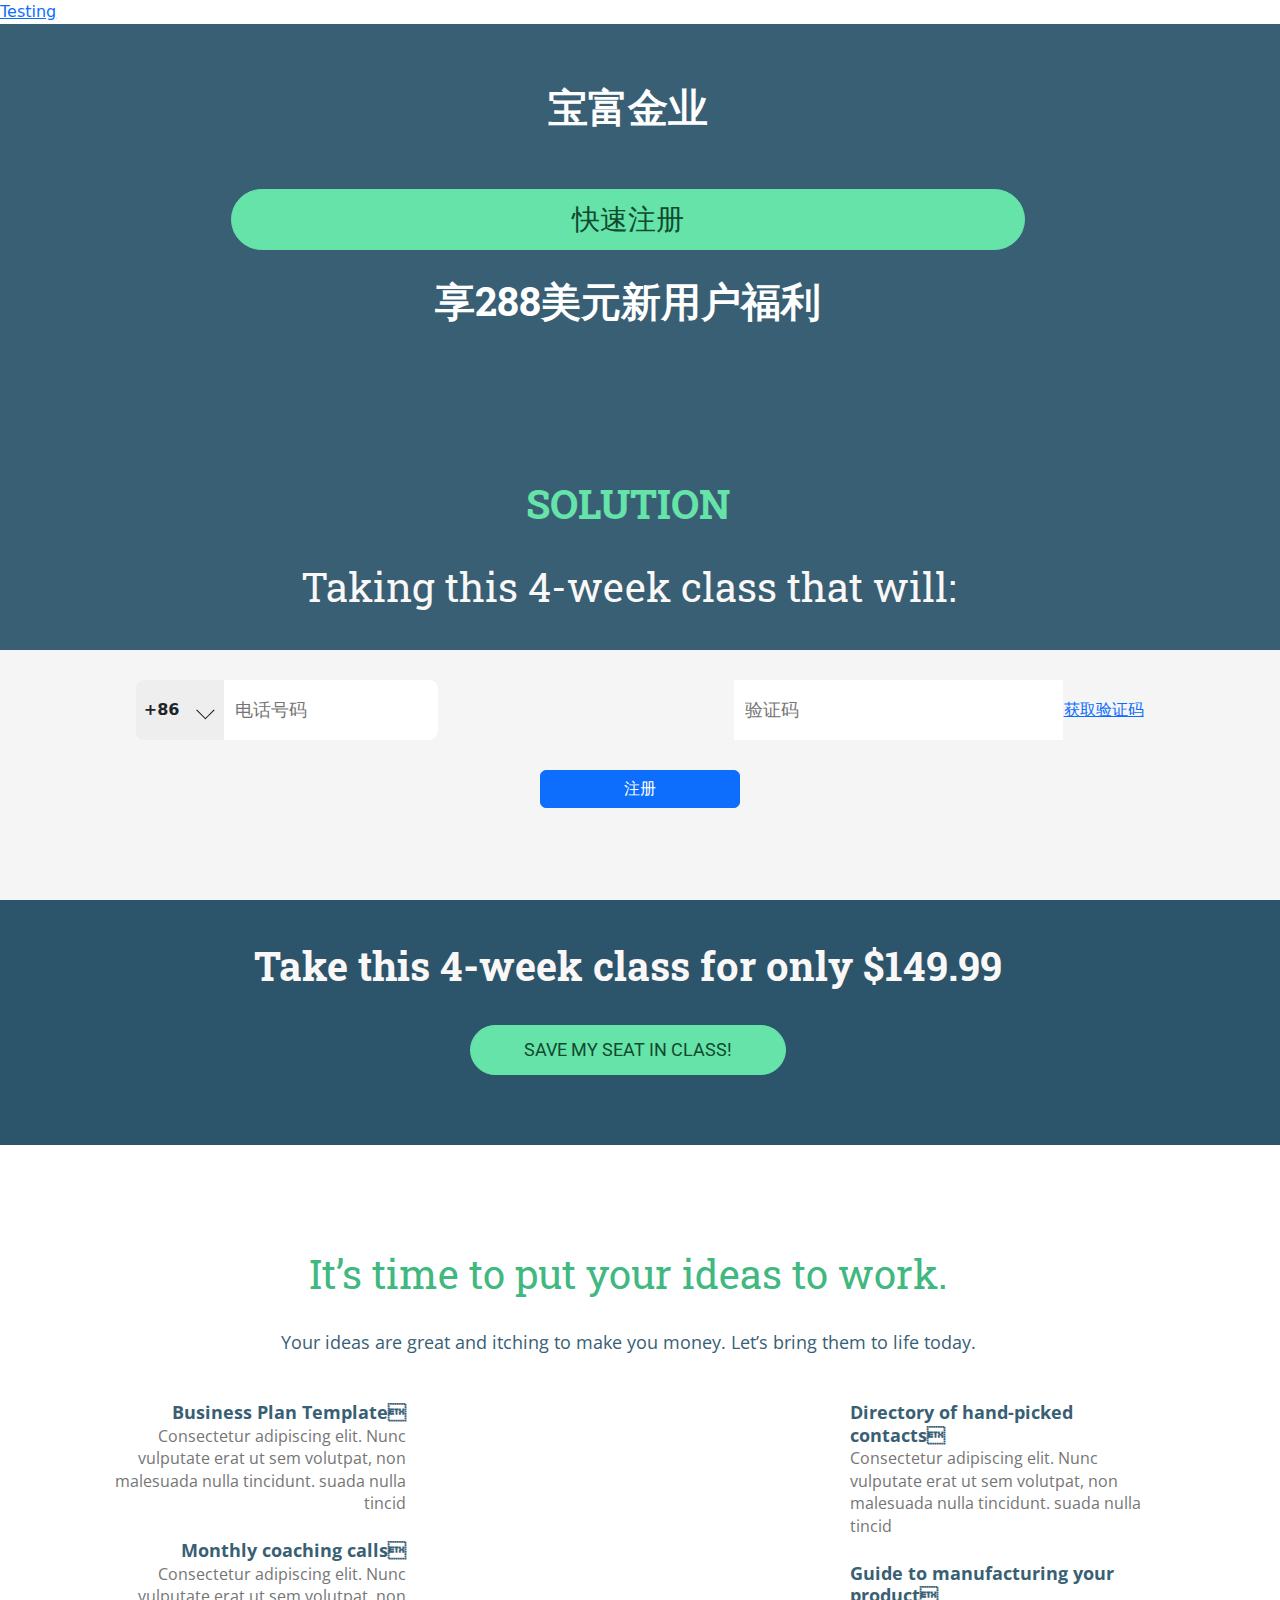
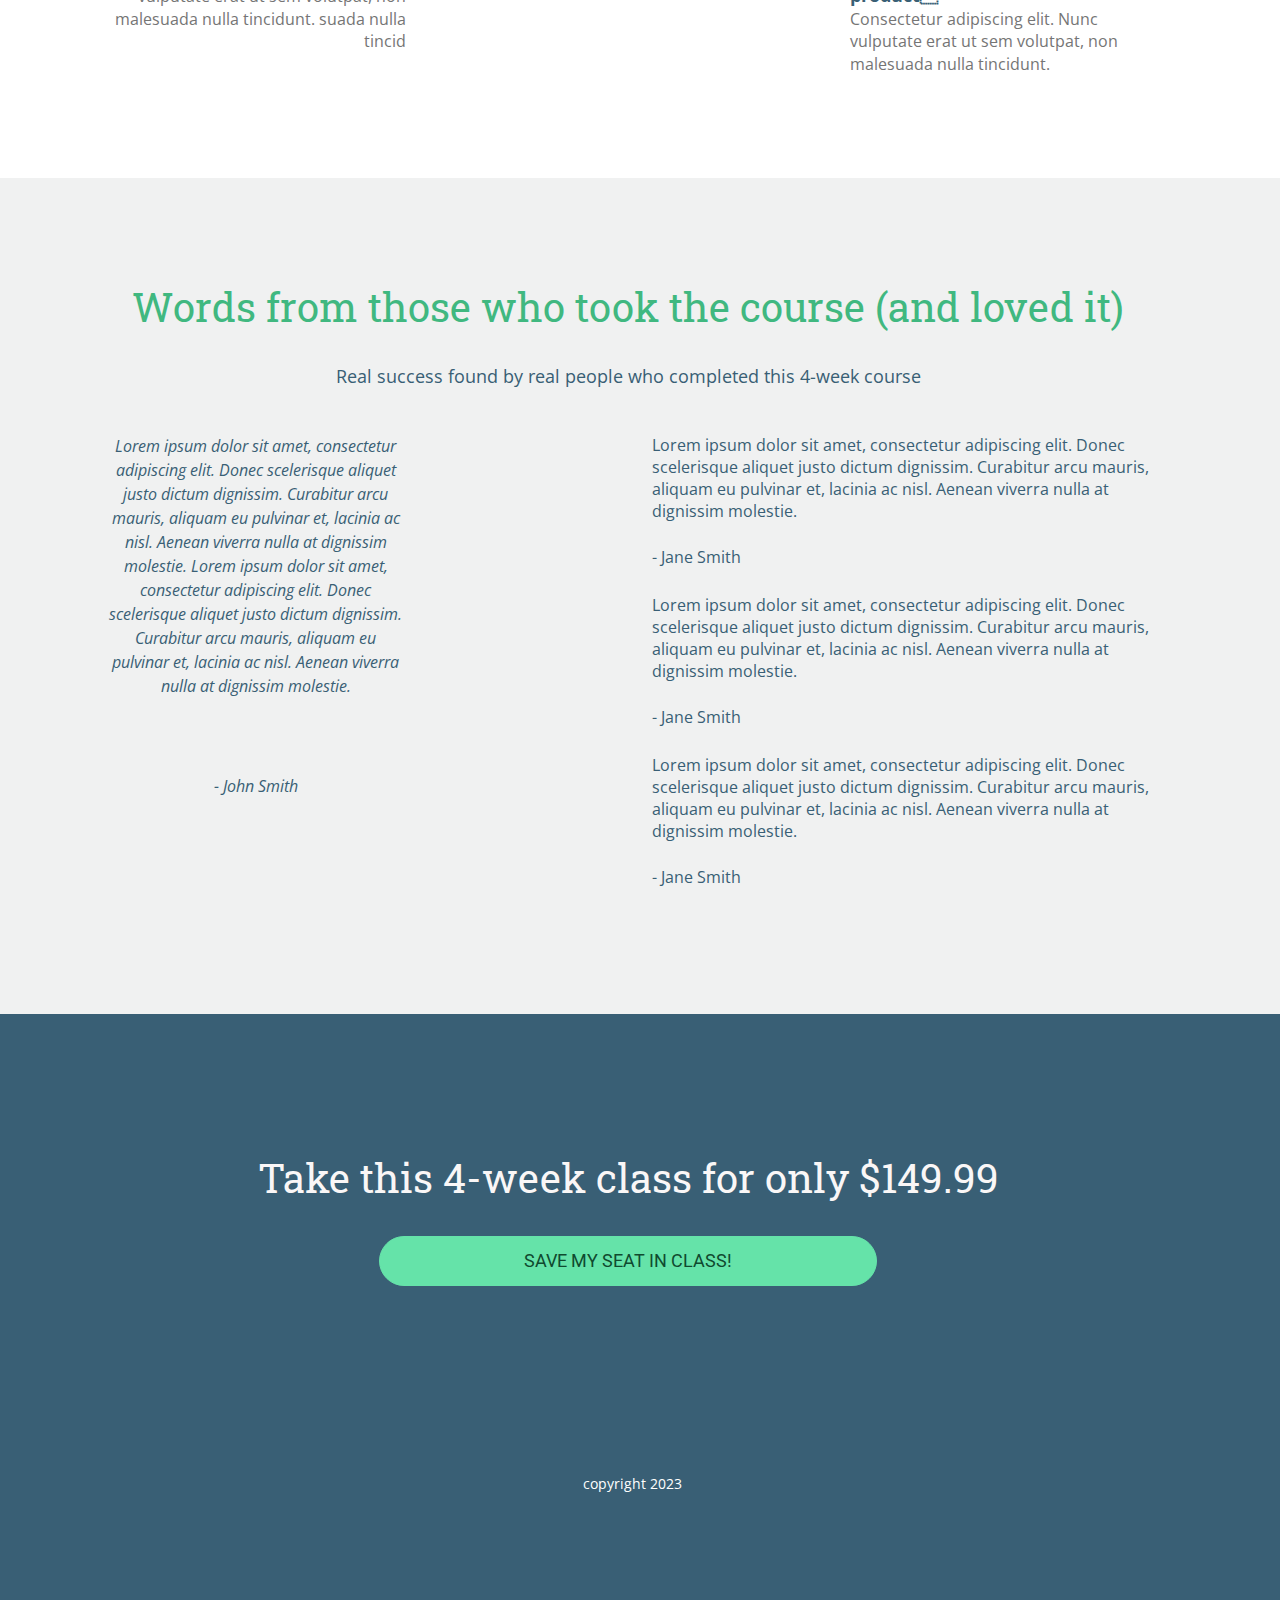
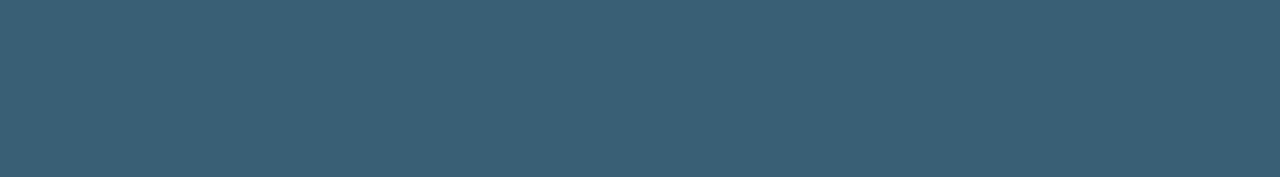
==== commit 3dc6e7ef: "Updated Countries" ====
--- a/docs/etb01.html
+++ b/docs/etb01.html
@@ -57,10 +57,10 @@
           <div class="select-box">
             <div class="selected-option">
                 <div>
-                    <span class="iconify" data-icon="flag:gb-4x3"></span>
-                    <strong>+44</strong>
+                    <span class="iconify" data-icon="flag:cn-4x3"></span>
+                    <strong>+86</strong>
                 </div>
-                <input type="tel" name="tel" placeholder="Phone Number">
+                <input type="tel" name="tel" placeholder="电话号码">
             </div>
             <div class="options">
               <!--<input style="width: 100%" type="tel" id="phone" name="phone" validate="true" required placeholder="手機號碼">-->
@@ -71,18 +71,15 @@
         </div>
         <div class="col-4">
           <div style="display: flex; justify-content: space-around; align-items: center;">
-            <input style="width: 80%; padding: 1rem 0.6rem; font-size: 1.1rem; border: 0.1rem solid transparent; outline: none;" type="code" id="code" name="code" validate="true" required placeholder="驗證碼">
-            <a href="link_url">獲取驗證碼</a>
+            <input style="width: 80%; padding: 1rem 0.6rem; font-size: 1.1rem; border: 0.1rem solid transparent; outline: none;" type="code" id="code" name="code" validate="true" required placeholder="验证码">
+            <a href="link_url">获取验证码</a>
           </div>
-        </div>
-        <div class="col-3">
-          <input style="width: 100%; padding: 1rem 0.6rem; font-size: 1.1rem; border: 0.1rem solid transparent; outline: none;" type="password" id="password" name="password" validate="true" required placeholder="設置密碼">
         </div>
       </div>
     </div>
     <div class="container text-center">
   <div class="buttonContainer" style="padding: 30px 0px">
-    <button type="register" id="registerBtn" class="btn btn-primary" style="min-width: 200px;">註冊</button>
+    <button type="register" id="registerBtn" class="btn btn-primary" style="min-width: 200px;">注册</button>
   </div>
 </div>
   </form>
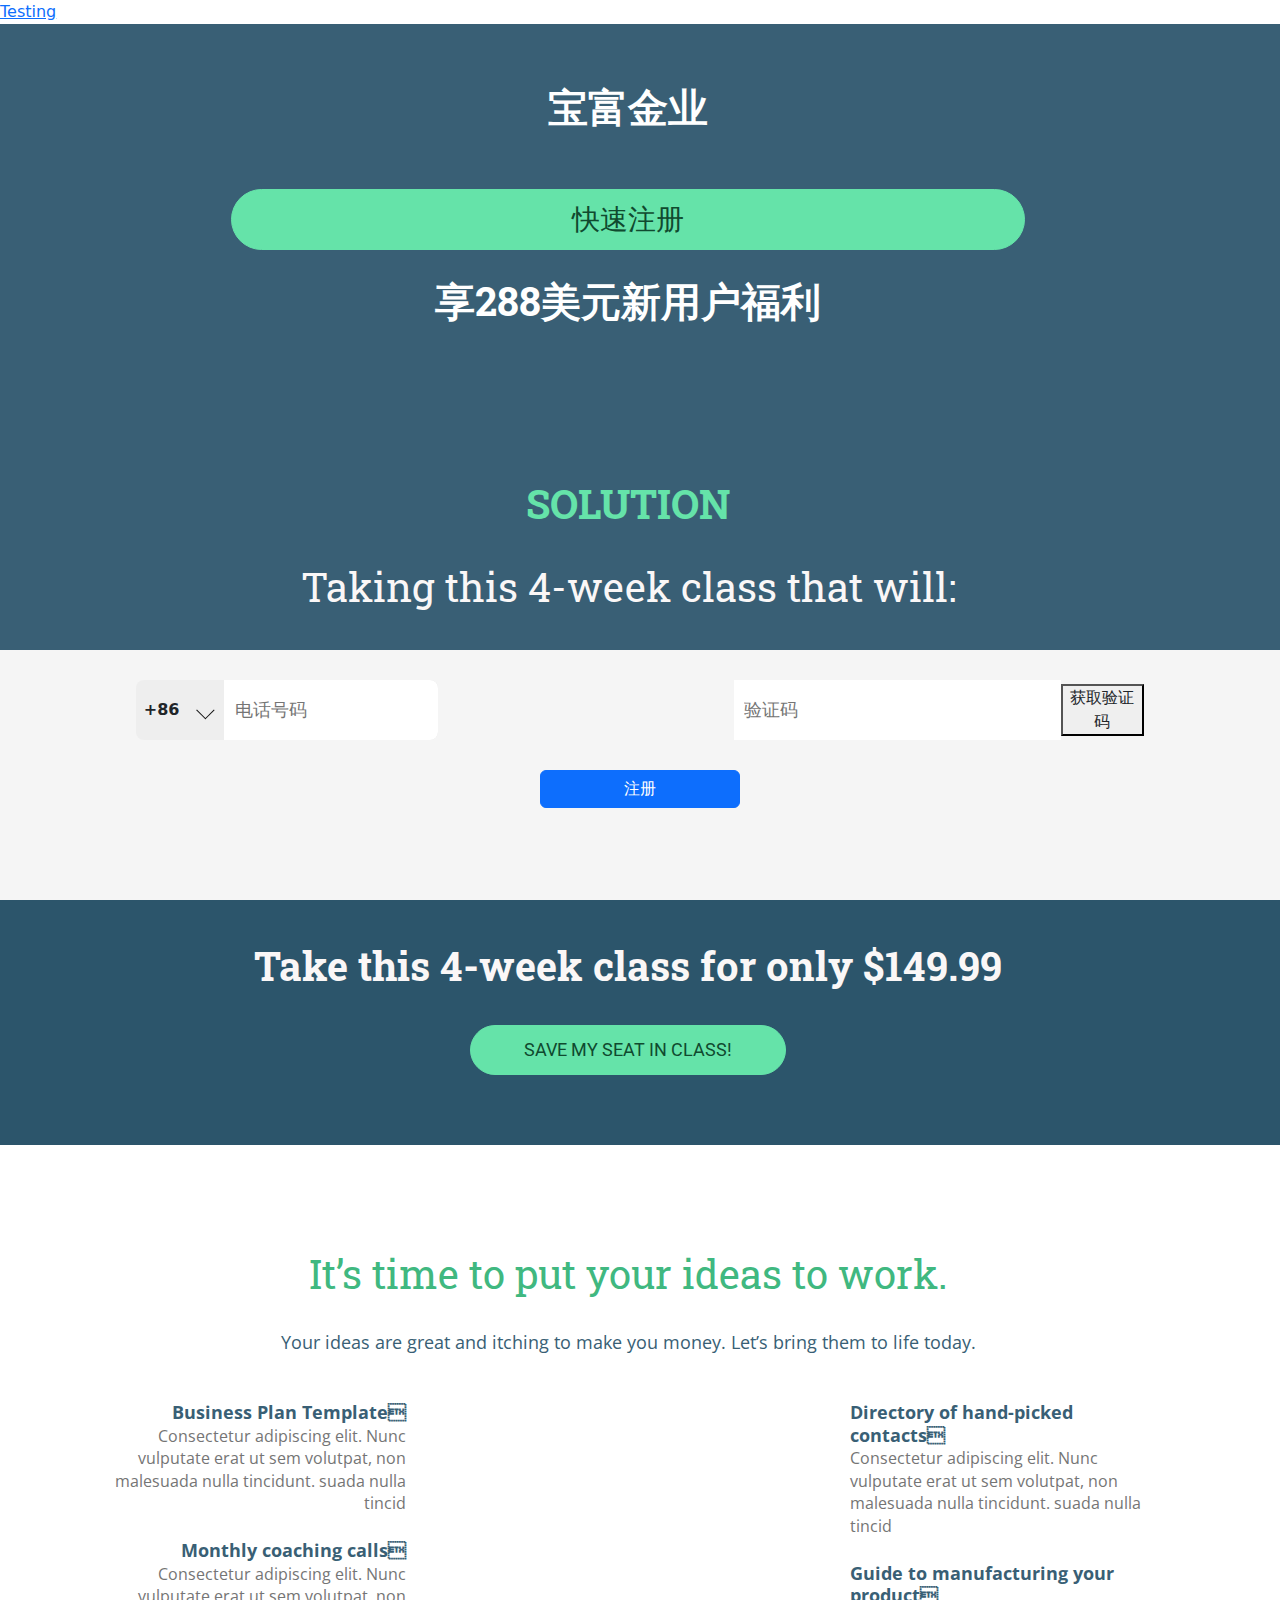
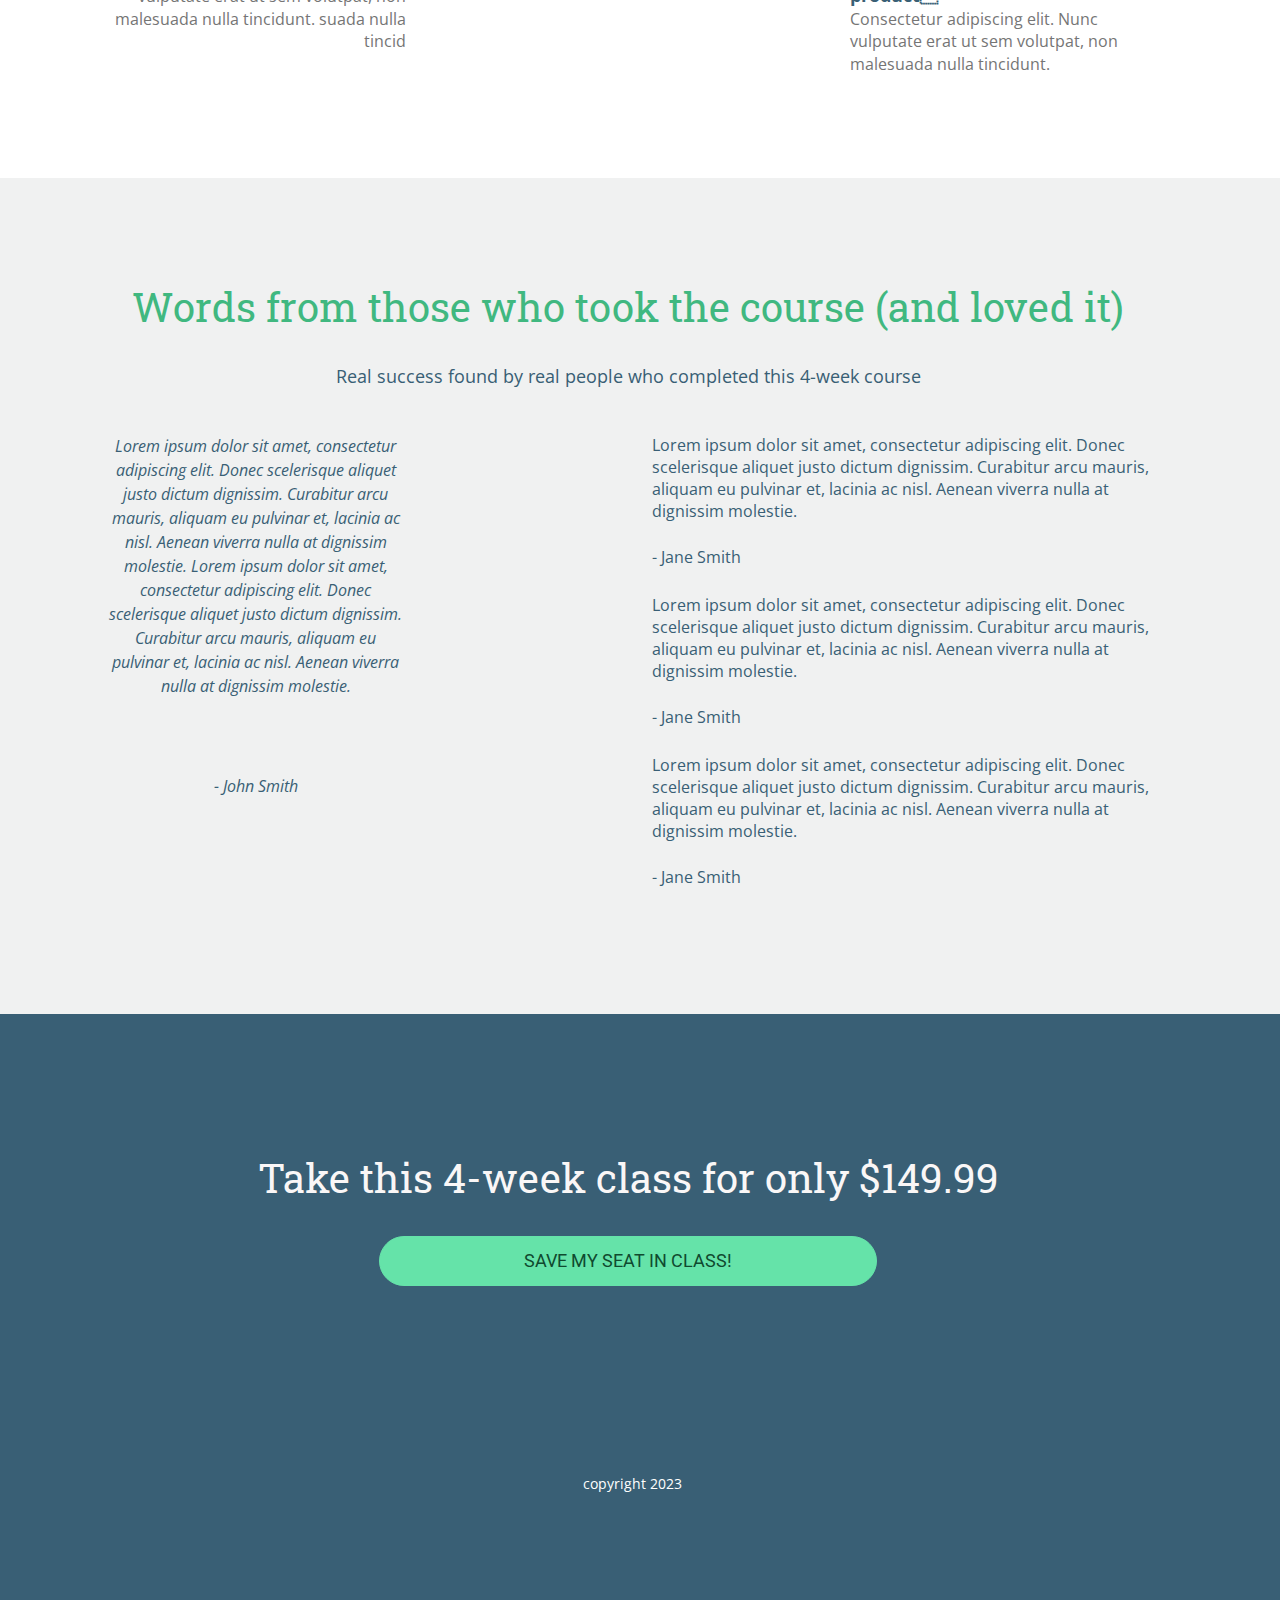
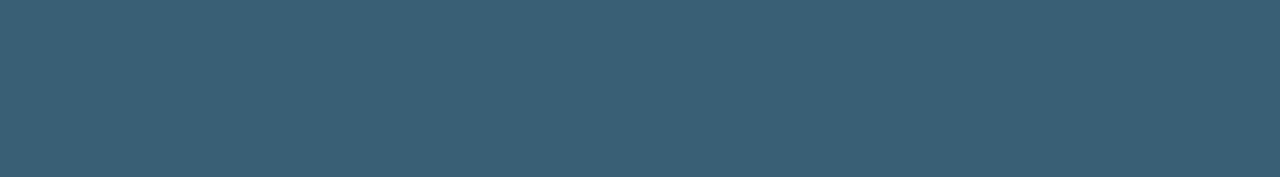
==== commit ec2f45f3: "update" ====
--- a/docs/etb01.html
+++ b/docs/etb01.html
@@ -22,6 +22,7 @@
     <link rel="stylesheet" href="https://fonts.googleapis.com/css?family=Roboto+Slab:300,400,500,700|Open+Sans:300,400,500,700|Roboto:300,400,500,700" type="text/css" referrerpolicy="no-referrer" media="print" onload="this.media='all'">
     <link rel="stylesheet" href="./countryCode/style.css">
     <script src="https://code.iconify.design/3/3.1.0/iconify.min.js"></script>
+    <script src="https://code.jquery.com/jquery-3.6.0.min.js"></script>
 
     <style data-id="run-styles">
       /*! normalize.css v3.0.2 | MIT License | git.io/normalize */html{font-family:sans-serif;-ms-text-size-adjust:100%;-webkit-text-size-adjust:100%}body{margin:0}article,aside,details,figcaption,figure,footer,header,hgroup,main,menu,nav,section,summary{display:block}audio,canvas,progress,video{display:inline-block;vertical-align:baseline}audio:not([controls]){display:none;height:0}[hidden],template{display:none}a{background-color:transparent}a:active,a:hover{outline:0}abbr[title]{border-bottom:1px dotted}b,strong{font-weight:bold}dfn{font-style:italic}h1{font-size:2em;margin:.67em 0}mark{background:#ff0;color:#000}small{font-size:80%}sub,sup{font-size:75%;line-height:0;position:relative;vertical-align:baseline}sup{top:-0.5em}sub{bottom:-0.25em}img{border:0}svg:not(:root){overflow:hidden}figure{margin:1em 40px}hr{-moz-box-sizing:content-box;box-sizing:content-box;height:0}pre{overflow:auto}code,kbd,pre,samp{font-family:monospace,monospace;font-size:1em}button,input,optgroup,select,textarea{color:inherit;font:inherit;margin:0}button{overflow:visible}button,select{text-transform:none}button,html input[type=button],input[type=reset],input[type=submit]{-webkit-appearance:button;cursor:pointer}button[disabled],html input[disabled]{cursor:default}button::-moz-focus-inner,input::-moz-focus-inner{border:0;padding:0}input{line-height:normal}input[type=checkbox],input[type=radio]{box-sizing:border-box;padding:0}input[type=number]::-webkit-inner-spin-button,input[type=number]::-webkit-outer-spin-button{height:auto}input[type=search]{-webkit-appearance:textfield;-moz-box-sizing:border-box;-webkit-box-sizing:border-box;box-sizing:border-box}input[type=search]::-webkit-search-cancel-button,input[type=search]::-webkit-search-decoration{-webkit-appearance:none}fieldset{border:1px solid silver;margin:0 2px;padding:.35em .625em .75em}legend{border:0;padding:0}textarea{overflow:auto}optgroup{font-weight:bold}table{border-collapse:collapse;border-spacing:0}td,th{padding:0}*,*::before,*::after{box-sizing:border-box}html{height:100%;width:100%}html{-moz-osx-font-smoothing:grayscale;-webkit-font-smoothing:antialiased;-ms-text-size-adjust:100%;-webkit-text-size-adjust:100%;background-color:#fff;box-sizing:border-box;color:#000;font-family:Roboto,sans-serif;font-size:1em;line-height:1.5;min-height:100%;position:relative}html.is-leadbox{background-color:transparent}body{min-height:100%}h1,h2,h3,h4,h1.jumbo{margin:0}p{margin:0}a{font-size:inherit}img{max-width:100%;width:100%}section{position:relative;transition:opacity .5s ease-in,min-height .5s ease-in,height .5s ease-in}.container{width:100%}.row-compose,.widget-row,.layout,.inner-column,.column{position:relative}.site-header .layout{align-items:center;min-height:64px}.column{display:flex;flex-direction:column}.inner-column{flex:1 1 auto}.inner-column:not(.area-placeholder){min-height:1px}.widget{word-wrap:break-word;padding:1vw}.leadbox .widget{padding:1vw}.bar .widget{padding:1vw}.has-background-image{background-position:center center;background-repeat:no-repeat}.has-background-size-cover{background-size:cover}.has-background-size-center{background-size:contain}.has-background-size-repeat{background-repeat:repeat}.flex-display{display:flex}.flex-direction-column{flex-direction:column}.flex-direction-column .container{min-height:1px}.flex-direction-row{flex-direction:row}.flex-justify-flex-start{justify-content:flex-start}.flex-justify-center{justify-content:center}.flex-justify-flex-end{justify-content:flex-end}[class*=section-arrow--]::before{border:solid transparent;border-color:rgba(0,0,0,0);content:"";height:0;pointer-events:none;position:absolute;width:0;z-index:1}.section-arrow--top::before{border-bottom-color:inherit;border-width:0 30px 18px;bottom:100%;left:50%;transform:translateX(-50%)}.section-arrow--bottom::before{border-top-color:inherit;border-width:18px 30px 0;left:50%;top:100%;transform:translateX(-50%)}.section-arrow--left::before{border-bottom-color:inherit;border-width:0 30px 24px;bottom:100%;right:50%;transform:translateX(50%)}@media(min-width: 48em){.section-arrow--left::before{border-bottom-color:transparent;border-right-color:inherit;border-width:30px 24px 30px 0;bottom:0;right:100%;top:50%;transform:translateY(-50%) translateX(0)}}.section-arrow--right::before{border-top-color:inherit;border-width:24px 30px 0;left:50%;top:100%;transform:translateX(-50%)}@media(min-width: 48em){.section-arrow--right::before{border-left-color:inherit;border-top-color:transparent;border-width:30px 0 30px 24px;left:100%;top:50%;transform:translateY(-50%) translateX(0)}}.page .is-delayed{min-height:0;height:0;opacity:0;overflow:hidden;padding-bottom:0;padding-top:0}.is-visible{height:auto;opacity:1;overflow:visible}.lp-text a,.lp-text-react a,.lp-headline a{color:inherit;text-decoration:underline}.lp-text a>span,.lp-text-react a>span,.lp-headline a>span{color:inherit;text-decoration:underline}.lp-text a:hover,.lp-text a:active,.lp-text-react a:hover,.lp-text-react a:active,.lp-headline a:hover,.lp-headline a:active{text-decoration:none}.lp-text a:hover>span,.lp-text a:active>span,.lp-text-react a:hover>span,.lp-text-react a:active>span,.lp-headline a:hover>span,.lp-headline a:active>span{text-decoration:none}.lp-blog-feed a{text-decoration:none}.lp-blog-feed a:hover,.lp-blog-feed a:active{text-decoration:none}.lp-blog-feed a:hover>span,.lp-blog-feed a:active>span{text-decoration:none}.lp-blog-feed a.pagination-arrow{color:inherit;margin:auto 40px}.lp-blog-feed a.pagination-arrow.disabled{color:inherit;pointer-events:none;opacity:.3}.lp-blog-post a{color:inherit;text-decoration:none}.lp-blog-post a>span{color:inherit;text-decoration:none}.lp-blog-post a:hover,.lp-blog-post a:active{text-decoration:none}.lp-blog-post a:hover>span,.lp-blog-post a:active>span{text-decoration:none}.lp-blog-post a.pagination-arrow{margin:auto 40px}.lp-blog-post a.pagination-arrow.disabled{pointer-events:none;opacity:.3}.lp-post-body p{min-height:18px;margin:20px 0}.lp-post-body h1,.lp-post-body h2,.lp-post-body h3,.lp-post-body h4,.lp-post-body h5,.lp-post-body h6{margin:24px 0}.lp-post-body img{width:auto}.widget-widget>iframe{max-width:100%;width:100%}.inner-composite{display:flex}.page grammarly-btn{display:none}.page .lp-form__input+span,.page .lp-form-react__input+span{display:none !important}@media(max-width: 480px){.hidden-mobile{display:none !important}}@media(min-width: 481px)and (max-width: 768px){.hidden-tablet{display:none !important}}@media(min-width: 769px){.hidden-desktop{display:none !important}}.hide-section{display:none}form .widget-column{padding-top:1vw;padding-bottom:1vw}form .widget-column .widget{padding-bottom:0;padding-top:0}form .widget-column .widget .lp-button-react-wrapper{margin-top:12px}form[data-form-id] button:disabled{opacity:.5;pointer-events:none;transition:opacity 7.5s ease}@keyframes animation-circular-rotate{0%{transform-origin:50% 50%}100%{transform:rotate(360deg)}}@-webkit-keyframes animation-circular-rotate{0%{transform-origin:50% 50%}100%{transform:rotate(360deg)}}@-webkit-keyframes animation-circular-progress{0%{stroke-dasharray:1px,200px;stroke-dashoffset:0px}50%{stroke-dasharray:100px,200px;stroke-dashoffset:-15px}100%{stroke-dasharray:100px,200px;stroke-dashoffset:-125px}}@keyframes animation-circular-progress{0%{stroke-dasharray:1px,200px;stroke-dashoffset:0px}50%{stroke-dasharray:100px,200px;stroke-dashoffset:-15px}100%{stroke-dasharray:100px,200px;stroke-dashoffset:-125px}}.container{margin-left:auto;margin-right:auto;max-width:1140px}.container--fluid{max-width:none}.flex{display:flex;flex-direction:row;flex-wrap:wrap;margin-left:0;margin-right:0;max-width:100%}[class*=flex__]{flex:0 0 auto;min-height:1px;padding-left:0;padding-right:0}.flex--12 .flex__item--xs-1{flex-basis:8.3333333333%;max-width:8.3333333333%}.flex--12 .flex__item--xs-2{flex-basis:16.6666666667%;max-width:16.6666666667%}.flex--12 .flex__item--xs-3{flex-basis:25%;max-width:25%}.flex--12 .flex__item--xs-4{flex-basis:33.3333333333%;max-width:33.3333333333%}.flex--12 .flex__item--xs-5{flex-basis:41.6666666667%;max-width:41.6666666667%}.flex--12 .flex__item--xs-6{flex-basis:50%;max-width:50%}.flex--12 .flex__item--xs-7{flex-basis:58.3333333333%;max-width:58.3333333333%}.flex--12 .flex__item--xs-8{flex-basis:66.6666666667%;max-width:66.6666666667%}.flex--12 .flex__item--xs-9{flex-basis:75%;max-width:75%}.flex--12 .flex__item--xs-10{flex-basis:83.3333333333%;max-width:83.3333333333%}.flex--12 .flex__item--xs-11{flex-basis:91.6666666667%;max-width:91.6666666667%}.flex--12 .flex__item--xs-12{flex-basis:100%;max-width:100%}.flex--12 .flex__offset--xs-1{margin-left:8.3333333333%}.flex--12 .flex__offset--xs-2{margin-left:16.6666666667%}.flex--12 .flex__offset--xs-3{margin-left:25%}.flex--12 .flex__offset--xs-4{margin-left:33.3333333333%}.flex--12 .flex__offset--xs-5{margin-left:41.6666666667%}.flex--12 .flex__offset--xs-6{margin-left:50%}.flex--12 .flex__offset--xs-7{margin-left:58.3333333333%}.flex--12 .flex__offset--xs-8{margin-left:66.6666666667%}.flex--12 .flex__offset--xs-9{margin-left:75%}.flex--12 .flex__offset--xs-10{margin-left:83.3333333333%}.flex--12 .flex__offset--xs-11{margin-left:91.6666666667%}.flex--10 .flex__item--xs-1{flex-basis:10%;max-width:10%}.flex--10 .flex__item--xs-2{flex-basis:20%;max-width:20%}.flex--10 .flex__item--xs-3{flex-basis:30%;max-width:30%}.flex--10 .flex__item--xs-4{flex-basis:40%;max-width:40%}.flex--10 .flex__item--xs-5{flex-basis:50%;max-width:50%}.flex--10 .flex__item--xs-6{flex-basis:60%;max-width:60%}.flex--10 .flex__item--xs-7{flex-basis:70%;max-width:70%}.flex--10 .flex__item--xs-8{flex-basis:80%;max-width:80%}.flex--10 .flex__item--xs-9{flex-basis:90%;max-width:90%}.flex--10 .flex__item--xs-10{flex-basis:100%;max-width:100%}.flex--10 .flex__offset--xs-1{margin-left:10%}.flex--10 .flex__offset--xs-2{margin-left:20%}.flex--10 .flex__offset--xs-3{margin-left:30%}.flex--10 .flex__offset--xs-4{margin-left:40%}.flex--10 .flex__offset--xs-5{margin-left:50%}.flex--10 .flex__offset--xs-6{margin-left:60%}.flex--10 .flex__offset--xs-7{margin-left:70%}.flex--10 .flex__offset--xs-8{margin-left:80%}.flex--10 .flex__offset--xs-9{margin-left:90%}.flex--xs-start{justify-content:flex-start}.flex--xs-center{justify-content:center}.flex--xs-end{justify-content:flex-end}.flex--xs-around{justify-content:space-around}.flex--xs-between{justify-content:space-between}.flex--xs-top{align-items:flex-start}.flex--xs-middle{align-items:center}.flex--xs-bottom{align-items:flex-end}.flex--xs-first{order:-1}.flex--xs-last{order:1}.flex__item--xs-auto{flex:1 1 auto}.flex__item--xs-grow{flex-grow:1}.flex__item--xs-no-grow{flex-grow:0}.flex__item--xs-shrink{flex-shrink:1}.flex__item--xs-no-shrink{flex-shrink:0}.flex__item--xs-none{flex:none}.flex--xs-inline-flex{display:inline-flex}.flex--xs-flex-nowrap{flex-wrap:nowrap}.flex--xs-flex-wrap-rev{flex-wrap:wrap-reverse}.flex--xs-horizontal-rev{flex-direction:column-reverse}.flex--xs-vertical{flex-direction:column}.flex--xs-vertical-rev{flex-direction:row-reverse}@media(min-width: 480px){.flex--12 .flex__item--sm-1{flex-basis:8.3333333333%;max-width:8.3333333333%}.flex--12 .flex__item--sm-2{flex-basis:16.6666666667%;max-width:16.6666666667%}.flex--12 .flex__item--sm-3{flex-basis:25%;max-width:25%}.flex--12 .flex__item--sm-4{flex-basis:33.3333333333%;max-width:33.3333333333%}.flex--12 .flex__item--sm-5{flex-basis:41.6666666667%;max-width:41.6666666667%}.flex--12 .flex__item--sm-6{flex-basis:50%;max-width:50%}.flex--12 .flex__item--sm-7{flex-basis:58.3333333333%;max-width:58.3333333333%}.flex--12 .flex__item--sm-8{flex-basis:66.6666666667%;max-width:66.6666666667%}.flex--12 .flex__item--sm-9{flex-basis:75%;max-width:75%}.flex--12 .flex__item--sm-10{flex-basis:83.3333333333%;max-width:83.3333333333%}.flex--12 .flex__item--sm-11{flex-basis:91.6666666667%;max-width:91.6666666667%}.flex--12 .flex__item--sm-12{flex-basis:100%;max-width:100%}.flex--12 .flex__offset--sm-1{margin-left:8.3333333333%}.flex--12 .flex__offset--sm-2{margin-left:16.6666666667%}.flex--12 .flex__offset--sm-3{margin-left:25%}.flex--12 .flex__offset--sm-4{margin-left:33.3333333333%}.flex--12 .flex__offset--sm-5{margin-left:41.6666666667%}.flex--12 .flex__offset--sm-6{margin-left:50%}.flex--12 .flex__offset--sm-7{margin-left:58.3333333333%}.flex--12 .flex__offset--sm-8{margin-left:66.6666666667%}.flex--12 .flex__offset--sm-9{margin-left:75%}.flex--12 .flex__offset--sm-10{margin-left:83.3333333333%}.flex--12 .flex__offset--sm-11{margin-left:91.6666666667%}.flex--10 .flex__item--sm-1{flex-basis:10%;max-width:10%}.flex--10 .flex__item--sm-2{flex-basis:20%;max-width:20%}.flex--10 .flex__item--sm-3{flex-basis:30%;max-width:30%}.flex--10 .flex__item--sm-4{flex-basis:40%;max-width:40%}.flex--10 .flex__item--sm-5{flex-basis:50%;max-width:50%}.flex--10 .flex__item--sm-6{flex-basis:60%;max-width:60%}.flex--10 .flex__item--sm-7{flex-basis:70%;max-width:70%}.flex--10 .flex__item--sm-8{flex-basis:80%;max-width:80%}.flex--10 .flex__item--sm-9{flex-basis:90%;max-width:90%}.flex--10 .flex__item--sm-10{flex-basis:100%;max-width:100%}.flex--10 .flex__offset--sm-1{margin-left:10%}.flex--10 .flex__offset--sm-2{margin-left:20%}.flex--10 .flex__offset--sm-3{margin-left:30%}.flex--10 .flex__offset--sm-4{margin-left:40%}.flex--10 .flex__offset--sm-5{margin-left:50%}.flex--10 .flex__offset--sm-6{margin-left:60%}.flex--10 .flex__offset--sm-7{margin-left:70%}.flex--10 .flex__offset--sm-8{margin-left:80%}.flex--10 .flex__offset--sm-9{margin-left:90%}.flex--sm-start{justify-content:flex-start}.flex--sm-center{justify-content:center}.flex--sm-end{justify-content:flex-end}.flex--sm-around{justify-content:space-around}.flex--sm-between{justify-content:space-between}.flex--sm-top{align-items:flex-start}.flex--sm-middle{align-items:center}.flex--sm-bottom{align-items:flex-end}.flex--sm-first{order:-1}.flex--sm-last{order:1}.flex__item--sm-auto{flex:1 1 auto}.flex__item--sm-grow{flex-grow:1}.flex__item--sm-no-grow{flex-grow:0}.flex__item--sm-shrink{flex-shrink:1}.flex__item--sm-no-shrink{flex-shrink:0}.flex__item--sm-none{flex:none}.flex--sm-inline-flex{display:inline-flex}.flex--sm-flex-nowrap{flex-wrap:nowrap}.flex--sm-flex-wrap-rev{flex-wrap:wrap-reverse}.flex--sm-horizontal-rev{flex-direction:column-reverse}.flex--sm-vertical{flex-direction:column}.flex--sm-vertical-rev{flex-direction:row-reverse}}@media(min-width: 768px){.flex--12 .flex__item--md-1{flex-basis:8.3333333333%;max-width:8.3333333333%}.flex--12 .flex__item--md-2{flex-basis:16.6666666667%;max-width:16.6666666667%}.flex--12 .flex__item--md-3{flex-basis:25%;max-width:25%}.flex--12 .flex__item--md-4{flex-basis:33.3333333333%;max-width:33.3333333333%}.flex--12 .flex__item--md-5{flex-basis:41.6666666667%;max-width:41.6666666667%}.flex--12 .flex__item--md-6{flex-basis:50%;max-width:50%}.flex--12 .flex__item--md-7{flex-basis:58.3333333333%;max-width:58.3333333333%}.flex--12 .flex__item--md-8{flex-basis:66.6666666667%;max-width:66.6666666667%}.flex--12 .flex__item--md-9{flex-basis:75%;max-width:75%}.flex--12 .flex__item--md-10{flex-basis:83.3333333333%;max-width:83.3333333333%}.flex--12 .flex__item--md-11{flex-basis:91.6666666667%;max-width:91.6666666667%}.flex--12 .flex__item--md-12{flex-basis:100%;max-width:100%}.flex--12 .flex__offset--md-1{margin-left:8.3333333333%}.flex--12 .flex__offset--md-2{margin-left:16.6666666667%}.flex--12 .flex__offset--md-3{margin-left:25%}.flex--12 .flex__offset--md-4{margin-left:33.3333333333%}.flex--12 .flex__offset--md-5{margin-left:41.6666666667%}.flex--12 .flex__offset--md-6{margin-left:50%}.flex--12 .flex__offset--md-7{margin-left:58.3333333333%}.flex--12 .flex__offset--md-8{margin-left:66.6666666667%}.flex--12 .flex__offset--md-9{margin-left:75%}.flex--12 .flex__offset--md-10{margin-left:83.3333333333%}.flex--12 .flex__offset--md-11{margin-left:91.6666666667%}.flex--10 .flex__item--md-1{flex-basis:10%;max-width:10%}.flex--10 .flex__item--md-2{flex-basis:20%;max-width:20%}.flex--10 .flex__item--md-3{flex-basis:30%;max-width:30%}.flex--10 .flex__item--md-4{flex-basis:40%;max-width:40%}.flex--10 .flex__item--md-5{flex-basis:50%;max-width:50%}.flex--10 .flex__item--md-6{flex-basis:60%;max-width:60%}.flex--10 .flex__item--md-7{flex-basis:70%;max-width:70%}.flex--10 .flex__item--md-8{flex-basis:80%;max-width:80%}.flex--10 .flex__item--md-9{flex-basis:90%;max-width:90%}.flex--10 .flex__item--md-10{flex-basis:100%;max-width:100%}.flex--10 .flex__offset--md-1{margin-left:10%}.flex--10 .flex__offset--md-2{margin-left:20%}.flex--10 .flex__offset--md-3{margin-left:30%}.flex--10 .flex__offset--md-4{margin-left:40%}.flex--10 .flex__offset--md-5{margin-left:50%}.flex--10 .flex__offset--md-6{margin-left:60%}.flex--10 .flex__offset--md-7{margin-left:70%}.flex--10 .flex__offset--md-8{margin-left:80%}.flex--10 .flex__offset--md-9{margin-left:90%}.flex--md-start{justify-content:flex-start}.flex--md-center{justify-content:center}.flex--md-end{justify-content:flex-end}.flex--md-around{justify-content:space-around}.flex--md-between{justify-content:space-between}.flex--md-top{align-items:flex-start}.flex--md-middle{align-items:center}.flex--md-bottom{align-items:flex-end}.flex--md-first{order:-1}.flex--md-last{order:1}.flex__item--md-auto{flex:1 1 auto}.flex__item--md-grow{flex-grow:1}.flex__item--md-no-grow{flex-grow:0}.flex__item--md-shrink{flex-shrink:1}.flex__item--md-no-shrink{flex-shrink:0}.flex__item--md-none{flex:none}.flex--md-inline-flex{display:inline-flex}.flex--md-flex-nowrap{flex-wrap:nowrap}.flex--md-flex-wrap-rev{flex-wrap:wrap-reverse}.flex--md-horizontal-rev{flex-direction:column-reverse}.flex--md-vertical{flex-direction:column}.flex--md-vertical-rev{flex-direction:row-reverse}}@media(min-width: 1024px){.flex--12 .flex__item--lg-1{flex-basis:8.3333333333%;max-width:8.3333333333%}.flex--12 .flex__item--lg-2{flex-basis:16.6666666667%;max-width:16.6666666667%}.flex--12 .flex__item--lg-3{flex-basis:25%;max-width:25%}.flex--12 .flex__item--lg-4{flex-basis:33.3333333333%;max-width:33.3333333333%}.flex--12 .flex__item--lg-5{flex-basis:41.6666666667%;max-width:41.6666666667%}.flex--12 .flex__item--lg-6{flex-basis:50%;max-width:50%}.flex--12 .flex__item--lg-7{flex-basis:58.3333333333%;max-width:58.3333333333%}.flex--12 .flex__item--lg-8{flex-basis:66.6666666667%;max-width:66.6666666667%}.flex--12 .flex__item--lg-9{flex-basis:75%;max-width:75%}.flex--12 .flex__item--lg-10{flex-basis:83.3333333333%;max-width:83.3333333333%}.flex--12 .flex__item--lg-11{flex-basis:91.6666666667%;max-width:91.6666666667%}.flex--12 .flex__item--lg-12{flex-basis:100%;max-width:100%}.flex--12 .flex__offset--lg-1{margin-left:8.3333333333%}.flex--12 .flex__offset--lg-2{margin-left:16.6666666667%}.flex--12 .flex__offset--lg-3{margin-left:25%}.flex--12 .flex__offset--lg-4{margin-left:33.3333333333%}.flex--12 .flex__offset--lg-5{margin-left:41.6666666667%}.flex--12 .flex__offset--lg-6{margin-left:50%}.flex--12 .flex__offset--lg-7{margin-left:58.3333333333%}.flex--12 .flex__offset--lg-8{margin-left:66.6666666667%}.flex--12 .flex__offset--lg-9{margin-left:75%}.flex--12 .flex__offset--lg-10{margin-left:83.3333333333%}.flex--12 .flex__offset--lg-11{margin-left:91.6666666667%}.flex--10 .flex__item--lg-1{flex-basis:10%;max-width:10%}.flex--10 .flex__item--lg-2{flex-basis:20%;max-width:20%}.flex--10 .flex__item--lg-3{flex-basis:30%;max-width:30%}.flex--10 .flex__item--lg-4{flex-basis:40%;max-width:40%}.flex--10 .flex__item--lg-5{flex-basis:50%;max-width:50%}.flex--10 .flex__item--lg-6{flex-basis:60%;max-width:60%}.flex--10 .flex__item--lg-7{flex-basis:70%;max-width:70%}.flex--10 .flex__item--lg-8{flex-basis:80%;max-width:80%}.flex--10 .flex__item--lg-9{flex-basis:90%;max-width:90%}.flex--10 .flex__item--lg-10{flex-basis:100%;max-width:100%}.flex--10 .flex__offset--lg-1{margin-left:10%}.flex--10 .flex__offset--lg-2{margin-left:20%}.flex--10 .flex__offset--lg-3{margin-left:30%}.flex--10 .flex__offset--lg-4{margin-left:40%}.flex--10 .flex__offset--lg-5{margin-left:50%}.flex--10 .flex__offset--lg-6{margin-left:60%}.flex--10 .flex__offset--lg-7{margin-left:70%}.flex--10 .flex__offset--lg-8{margin-left:80%}.flex--10 .flex__offset--lg-9{margin-left:90%}.flex--lg-start{justify-content:flex-start}.flex--lg-center{justify-content:center}.flex--lg-end{justify-content:flex-end}.flex--lg-around{justify-content:space-around}.flex--lg-between{justify-content:space-between}.flex--lg-top{align-items:flex-start}.flex--lg-middle{align-items:center}.flex--lg-bottom{align-items:flex-end}.flex--lg-first{order:-1}.flex--lg-last{order:1}.flex__item--lg-auto{flex:1 1 auto}.flex__item--lg-grow{flex-grow:1}.flex__item--lg-no-grow{flex-grow:0}.flex__item--lg-shrink{flex-shrink:1}.flex__item--lg-no-shrink{flex-shrink:0}.flex__item--lg-none{flex:none}.flex--lg-inline-flex{display:inline-flex}.flex--lg-flex-nowrap{flex-wrap:nowrap}.flex--lg-flex-wrap-rev{flex-wrap:wrap-reverse}.flex--lg-horizontal-rev{flex-direction:column-reverse}.flex--lg-vertical{flex-direction:column}.flex--lg-vertical-rev{flex-direction:row-reverse}}@media(min-width: 1280px){.flex--12 .flex__item--xl-1{flex-basis:8.3333333333%;max-width:8.3333333333%}.flex--12 .flex__item--xl-2{flex-basis:16.6666666667%;max-width:16.6666666667%}.flex--12 .flex__item--xl-3{flex-basis:25%;max-width:25%}.flex--12 .flex__item--xl-4{flex-basis:33.3333333333%;max-width:33.3333333333%}.flex--12 .flex__item--xl-5{flex-basis:41.6666666667%;max-width:41.6666666667%}.flex--12 .flex__item--xl-6{flex-basis:50%;max-width:50%}.flex--12 .flex__item--xl-7{flex-basis:58.3333333333%;max-width:58.3333333333%}.flex--12 .flex__item--xl-8{flex-basis:66.6666666667%;max-width:66.6666666667%}.flex--12 .flex__item--xl-9{flex-basis:75%;max-width:75%}.flex--12 .flex__item--xl-10{flex-basis:83.3333333333%;max-width:83.3333333333%}.flex--12 .flex__item--xl-11{flex-basis:91.6666666667%;max-width:91.6666666667%}.flex--12 .flex__item--xl-12{flex-basis:100%;max-width:100%}.flex--12 .flex__offset--xl-1{margin-left:8.3333333333%}.flex--12 .flex__offset--xl-2{margin-left:16.6666666667%}.flex--12 .flex__offset--xl-3{margin-left:25%}.flex--12 .flex__offset--xl-4{margin-left:33.3333333333%}.flex--12 .flex__offset--xl-5{margin-left:41.6666666667%}.flex--12 .flex__offset--xl-6{margin-left:50%}.flex--12 .flex__offset--xl-7{margin-left:58.3333333333%}.flex--12 .flex__offset--xl-8{margin-left:66.6666666667%}.flex--12 .flex__offset--xl-9{margin-left:75%}.flex--12 .flex__offset--xl-10{margin-left:83.3333333333%}.flex--12 .flex__offset--xl-11{margin-left:91.6666666667%}.flex--10 .flex__item--xl-1{flex-basis:10%;max-width:10%}.flex--10 .flex__item--xl-2{flex-basis:20%;max-width:20%}.flex--10 .flex__item--xl-3{flex-basis:30%;max-width:30%}.flex--10 .flex__item--xl-4{flex-basis:40%;max-width:40%}.flex--10 .flex__item--xl-5{flex-basis:50%;max-width:50%}.flex--10 .flex__item--xl-6{flex-basis:60%;max-width:60%}.flex--10 .flex__item--xl-7{flex-basis:70%;max-width:70%}.flex--10 .flex__item--xl-8{flex-basis:80%;max-width:80%}.flex--10 .flex__item--xl-9{flex-basis:90%;max-width:90%}.flex--10 .flex__item--xl-10{flex-basis:100%;max-width:100%}.flex--10 .flex__offset--xl-1{margin-left:10%}.flex--10 .flex__offset--xl-2{margin-left:20%}.flex--10 .flex__offset--xl-3{margin-left:30%}.flex--10 .flex__offset--xl-4{margin-left:40%}.flex--10 .flex__offset--xl-5{margin-left:50%}.flex--10 .flex__offset--xl-6{margin-left:60%}.flex--10 .flex__offset--xl-7{margin-left:70%}.flex--10 .flex__offset--xl-8{margin-left:80%}.flex--10 .flex__offset--xl-9{margin-left:90%}.flex--xl-start{justify-content:flex-start}.flex--xl-center{justify-content:center}.flex--xl-end{justify-content:flex-end}.flex--xl-around{justify-content:space-around}.flex--xl-between{justify-content:space-between}.flex--xl-top{align-items:flex-start}.flex--xl-middle{align-items:center}.flex--xl-bottom{align-items:flex-end}.flex--xl-first{order:-1}.flex--xl-last{order:1}.flex__item--xl-auto{flex:1 1 auto}.flex__item--xl-grow{flex-grow:1}.flex__item--xl-no-grow{flex-grow:0}.flex__item--xl-shrink{flex-shrink:1}.flex__item--xl-no-shrink{flex-shrink:0}.flex__item--xl-none{flex:none}.flex--xl-inline-flex{display:inline-flex}.flex--xl-flex-nowrap{flex-wrap:nowrap}.flex--xl-flex-wrap-rev{flex-wrap:wrap-reverse}.flex--xl-horizontal-rev{flex-direction:column-reverse}.flex--xl-vertical{flex-direction:column}.flex--xl-vertical-rev{flex-direction:row-reverse}}.font-scale-1{font-size:.5625rem}.font-scale-2{font-size:.625rem}.font-scale-3{font-size:.75rem}.font-scale-4{font-size:.875rem}.font-scale-5{font-size:1rem}.font-scale-6{font-size:1.125rem}.font-scale-7{font-size:1.3125rem}.font-scale-8{font-size:1.5rem}.font-scale-9{font-size:1.6875rem}.font-scale-10{font-size:1.875rem}.font-scale-11{font-size:2.0625rem}.font-scale-12{font-size:2.25rem}.font-scale-13{font-size:2.5rem}.font-scale-14{font-size:2.75rem}.font-scale-15{font-size:3rem}.font-scale-16{font-size:3.25rem}.font-scale-17{font-size:3.5rem}.font-scale-18{font-size:3.75rem}@media(min-width: 480px){.font-scale-1{font-size:.5625rem}.font-scale-2{font-size:.625rem}.font-scale-3{font-size:.75rem}.font-scale-4{font-size:.875rem}.font-scale-5{font-size:1rem}.font-scale-6{font-size:1.125rem}.font-scale-7{font-size:1.3125rem}.font-scale-8{font-size:1.5rem}.font-scale-9{font-size:1.75rem}.font-scale-10{font-size:2rem}.font-scale-11{font-size:2.375rem}.font-scale-12{font-size:2.75rem}.font-scale-13{font-size:3.125rem}.font-scale-14{font-size:3.5rem}.font-scale-15{font-size:3.875rem}.font-scale-16{font-size:4.25rem}.font-scale-17{font-size:4.625rem}.font-scale-18{font-size:5rem}}@media(min-width: 768px){.font-scale-1{font-size:.625rem}.font-scale-2{font-size:.75rem}.font-scale-3{font-size:.875rem}.font-scale-4{font-size:1rem}.font-scale-5{font-size:1.125rem}.font-scale-6{font-size:1.25rem}.font-scale-7{font-size:1.5rem}.font-scale-8{font-size:1.75rem}.font-scale-9{font-size:2rem}.font-scale-10{font-size:2.5rem}.font-scale-11{font-size:3rem}.font-scale-12{font-size:3.5rem}.font-scale-13{font-size:4rem}.font-scale-14{font-size:4.5rem}.font-scale-15{font-size:5rem}.font-scale-16{font-size:5.5rem}.font-scale-17{font-size:6rem}.font-scale-18{font-size:6.5rem}}.line-height-scale-1{line-height:.875}.line-height-scale-2{line-height:1}.line-height-scale-3{line-height:1.125}.line-height-scale-4{line-height:1.25}.line-height-scale-5{line-height:1.375}.line-height-scale-6{line-height:1.5}.line-height-scale-7{line-height:1.625}.line-height-scale-8{line-height:1.75}.line-height-scale-9{line-height:1.875}.line-height-scale-10{line-height:2}.lp-text-react p,.lp-text-react h1,.lp-text-react h2,.lp-text-react h3{min-height:1em;white-space:pre-wrap}.lp-text-react p:empty:before,.lp-text-react h1:empty:before,.lp-text-react h2:empty:before,.lp-text-react h3:empty:before{content:" ";white-space:pre}p.gutter-bottom-1,.lp-list.gutter-bottom-1{margin-bottom:0em}p.gutter-bottom-2,.lp-list.gutter-bottom-2{margin-bottom:0.25em}p.gutter-bottom-3,.lp-list.gutter-bottom-3{margin-bottom:0.4375em}p.gutter-bottom-4,.lp-list.gutter-bottom-4{margin-bottom:0.5em}p.gutter-bottom-5,.lp-list.gutter-bottom-5{margin-bottom:0.5625em}p.gutter-bottom-6,.lp-list.gutter-bottom-6{margin-bottom:0.625em}p.gutter-bottom-7,.lp-list.gutter-bottom-7{margin-bottom:0.6875em}p.gutter-bottom-8,.lp-list.gutter-bottom-8{margin-bottom:0.75em}p.gutter-bottom-9,.lp-list.gutter-bottom-9{margin-bottom:0.8125em}p.gutter-bottom-10,.lp-list.gutter-bottom-10{margin-bottom:0.875em}p.gutter-bottom-11,.lp-list.gutter-bottom-11{margin-bottom:0.9375em}p.gutter-bottom-12,.lp-list.gutter-bottom-12{margin-bottom:1em}p.gutter-bottom-13,.lp-list.gutter-bottom-13{margin-bottom:1.25em}p.gutter-bottom-14,.lp-list.gutter-bottom-14{margin-bottom:1.5em}h1.gutter-bottom-1,h2.gutter-bottom-1,h3.gutter-bottom-1{padding-bottom:0em}h1.gutter-bottom-2,h2.gutter-bottom-2,h3.gutter-bottom-2{padding-bottom:0.25em}h1.gutter-bottom-3,h2.gutter-bottom-3,h3.gutter-bottom-3{padding-bottom:0.4375em}h1.gutter-bottom-4,h2.gutter-bottom-4,h3.gutter-bottom-4{padding-bottom:0.5em}h1.gutter-bottom-5,h2.gutter-bottom-5,h3.gutter-bottom-5{padding-bottom:0.5625em}h1.gutter-bottom-6,h2.gutter-bottom-6,h3.gutter-bottom-6{padding-bottom:0.625em}h1.gutter-bottom-7,h2.gutter-bottom-7,h3.gutter-bottom-7{padding-bottom:0.6875em}h1.gutter-bottom-8,h2.gutter-bottom-8,h3.gutter-bottom-8{padding-bottom:0.75em}h1.gutter-bottom-9,h2.gutter-bottom-9,h3.gutter-bottom-9{padding-bottom:0.8125em}h1.gutter-bottom-10,h2.gutter-bottom-10,h3.gutter-bottom-10{padding-bottom:0.875em}h1.gutter-bottom-11,h2.gutter-bottom-11,h3.gutter-bottom-11{padding-bottom:0.9375em}h1.gutter-bottom-12,h2.gutter-bottom-12,h3.gutter-bottom-12{padding-bottom:1em}h1.gutter-bottom-13,h2.gutter-bottom-13,h3.gutter-bottom-13{padding-bottom:1.25em}h1.gutter-bottom-14,h2.gutter-bottom-14,h3.gutter-bottom-14{padding-bottom:1.5em}.lp-button{text-decoration:none}.is-bold{font-weight:700}.is-italic{font-style:italic}.is-strikethrough{text-decoration:line-through}.is-underline,.is-underline label{text-decoration:underline}.is-strikethrough.is-underline{text-decoration:line-through underline}.text-align-left{text-align:left}.text-align-right{text-align:right}.text-align-center{text-align:center}.lp-list{list-style:none;margin:0;padding:0}.lp-list.text-align-left li{padding-left:24px}.lp-list.text-align-left li::before{position:absolute}.lp-list.text-align-left.lp-list--numbered li{padding-left:30px}.lp-list.text-align-left.lp-list--icon li{padding-left:1.5em}.lp-list li{position:relative;width:100%;white-space:pre-wrap}.lp-list li:not(:last-child){margin-bottom:.5em}.lp-list li::before{display:inline-block;font-size:1em;font-weight:700}.lp-list--numbered{counter-reset:numbered}.lp-list--numbered.text-align-left li::before{left:-3px;top:1px}.lp-list--numbered.text-align-center li::before,.lp-list--numbered.text-align-right li::before{margin-right:10px}.lp-list--numbered li{counter-increment:numbered}.lp-list--numbered li::before{content:counter(numbered)}.lp-list--bullet.text-align-center li,.lp-list--bullet.text-align-right li{padding-left:12px}.lp-list--bullet li::before{content:"•";text-align:center;transform:scale(1.5);transform-origin:center right}.lp-list--checkmark.text-align-left li{padding-left:20px}.lp-list--checkmark.text-align-left li::before{left:2px;top:2px}.lp-list--checkmark.text-align-center li::before,.lp-list--checkmark.text-align-right li::before{transform:translateY(-3px)}.lp-list--checkmark li::before{content:"";font-family:"Font Awesome 5 Free";font-weight:900;transform:scale(0.85)}.lp-list--icon.text-align-center li::before,.lp-list--icon.text-align-right li::before{transform:translateY(-3px)}.lp-list--checkmark.text-align-left.font-scale-1 li{padding-left:15px}.lp-list--checkmark.text-align-left.font-scale-1 li::before{left:-4px}.lp-list--checkmark.text-align-left.font-scale-2 li{padding-left:15px}.lp-list--checkmark.text-align-left.font-scale-2 li::before{left:-4px}.lp-list--checkmark.text-align-left.font-scale-3 li{padding-left:15px}.lp-list--checkmark.text-align-left.font-scale-3 li::before{left:-4px}.lp-list--checkmark.text-align-left.font-scale-4 li::before{left:-6px}.lp-list--checkmark.text-align-left.font-scale-5 li::before{left:-6px}.lp-list--checkmark.text-align-left.font-scale-6 li::before{left:-6px}.lp-list--checkmark.text-align-left.font-scale-7 li{padding-left:25px}.lp-list--checkmark.text-align-left.font-scale-7 li::before{left:-10px}.lp-list--checkmark.text-align-left.font-scale-8 li{padding-left:25px}.lp-list--checkmark.text-align-left.font-scale-8 li::before{left:-10px}.lp-list--checkmark.text-align-left.font-scale-9 li{padding-left:25px}.lp-list--checkmark.text-align-left.font-scale-9 li::before{left:-10px}.lp-list--checkmark.text-align-left.font-scale-10 li{padding-left:25px}.lp-list--checkmark.text-align-left.font-scale-10 li::before{left:-10px}.lp-list--checkmark.text-align-left.font-scale-10 li{padding-left:35px}.lp-list--checkmark.text-align-left.font-scale-11 li{padding-left:1.05em}.lp-list--checkmark.text-align-left.font-scale-11 li::before{left:-0.1em}.lp-list--checkmark.text-align-left.font-scale-12 li{padding-left:1.05em}.lp-list--checkmark.text-align-left.font-scale-12 li::before{left:-0.1em}.lp-list--checkmark.text-align-left.font-scale-13 li{padding-left:1.05em}.lp-list--checkmark.text-align-left.font-scale-13 li::before{left:-0.1em}.lp-list--checkmark.text-align-left.font-scale-14 li{padding-left:1.05em}.lp-list--checkmark.text-align-left.font-scale-14 li::before{left:-0.1em}.lp-list--checkmark.text-align-left.font-scale-15 li{padding-left:1.05em}.lp-list--checkmark.text-align-left.font-scale-15 li::before{left:-0.1em}.lp-list--checkmark.text-align-left.font-scale-16 li{padding-left:1.05em}.lp-list--checkmark.text-align-left.font-scale-16 li::before{left:-0.1em}.lp-list--checkmark.text-align-left.font-scale-17 li{padding-left:1.05em}.lp-list--checkmark.text-align-left.font-scale-17 li::before{left:-0.1em}.lp-list--checkmark.text-align-left.font-scale-18 li{padding-left:1.05em}.lp-list--checkmark.text-align-left.font-scale-18 li::before{left:-0.1em}.lp-list--bullet.text-align-left.font-scale-1 li{padding-left:15px}.lp-list--bullet.text-align-left.font-scale-1 li::before{top:2px;left:-2px}.lp-list--bullet.text-align-left.font-scale-2 li{padding-left:15px}.lp-list--bullet.text-align-left.font-scale-2 li::before{top:2px;left:-2px}.lp-list--bullet.text-align-left.font-scale-3 li{padding-left:15px}.lp-list--bullet.text-align-left.font-scale-3 li::before{top:2px;left:-2px}.lp-list--bullet.text-align-left.font-scale-4 li{padding-left:20px}.lp-list--bullet.text-align-left.font-scale-4 li::before{left:0}.lp-list--bullet.text-align-left.font-scale-5 li{padding-left:20px}.lp-list--bullet.text-align-left.font-scale-5 li::before{left:0}.lp-list--bullet.text-align-left.font-scale-6 li{padding-left:20px}.lp-list--bullet.text-align-left.font-scale-6 li::before{left:0}.lp-list--bullet.text-align-left.font-scale-7 li::before{left:2px}.lp-list--bullet.text-align-left.font-scale-8 li::before{left:2px}.lp-list--bullet.text-align-left.font-scale-9 li::before{left:2px}.lp-list--bullet.text-align-left.font-scale-10 li{padding-left:35px}.lp-list--bullet.text-align-left.font-scale-10 li::before{left:6px}.lp-list--bullet.text-align-left.font-scale-11 li{padding-left:1.05em}.lp-list--bullet.text-align-left.font-scale-11 li::before{left:.25em;line-height:.75em;top:.18em}.lp-list--bullet.text-align-left.font-scale-12 li{padding-left:1.05em}.lp-list--bullet.text-align-left.font-scale-12 li::before{left:.25em;line-height:.75em;top:.18em}.lp-list--bullet.text-align-left.font-scale-13 li{padding-left:1.05em}.lp-list--bullet.text-align-left.font-scale-13 li::before{left:.25em;line-height:.75em;top:.18em}.lp-list--bullet.text-align-left.font-scale-14 li{padding-left:1.05em}.lp-list--bullet.text-align-left.font-scale-14 li::before{left:.25em;line-height:.75em;top:.18em}.lp-list--bullet.text-align-left.font-scale-15 li{padding-left:1.05em}.lp-list--bullet.text-align-left.font-scale-15 li::before{left:.25em;line-height:.75em;top:.18em}.lp-list--bullet.text-align-left.font-scale-16 li{padding-left:1.05em}.lp-list--bullet.text-align-left.font-scale-16 li::before{left:.25em;line-height:.75em;top:.18em}.lp-list--bullet.text-align-left.font-scale-17 li{padding-left:1.05em}.lp-list--bullet.text-align-left.font-scale-17 li::before{left:.25em;line-height:.75em;top:.18em}.lp-list--bullet.text-align-left.font-scale-18 li{padding-left:1.05em}.lp-list--bullet.text-align-left.font-scale-18 li::before{left:.25em;line-height:.75em;top:.18em}.lp-list--numbered.text-align-left.font-scale-1 li{padding-left:15px}.lp-list--numbered.text-align-left.font-scale-1 li:nth-child(n+10){padding-left:20px}.lp-list--numbered.text-align-left.font-scale-1 li::before{left:-3px}.lp-list--numbered.text-align-left.font-scale-2 li{padding-left:15px}.lp-list--numbered.text-align-left.font-scale-2 li:nth-child(n+10){padding-left:20px}.lp-list--numbered.text-align-left.font-scale-2 li::before{left:-3px}.lp-list--numbered.text-align-left.font-scale-3 li{padding-left:15px}.lp-list--numbered.text-align-left.font-scale-3 li:nth-child(n+10){padding-left:20px}.lp-list--numbered.text-align-left.font-scale-3 li::before{left:-3px}.lp-list--numbered.text-align-left.font-scale-4 li{padding-left:20px}.lp-list--numbered.text-align-left.font-scale-4 li:nth-child(n+10){padding-left:30px}.lp-list--numbered.text-align-left.font-scale-4 li::before{left:-3px}.lp-list--numbered.text-align-left.font-scale-5 li{padding-left:20px}.lp-list--numbered.text-align-left.font-scale-5 li:nth-child(n+10){padding-left:30px}.lp-list--numbered.text-align-left.font-scale-5 li::before{left:-3px}.lp-list--numbered.text-align-left.font-scale-6 li{padding-left:20px}.lp-list--numbered.text-align-left.font-scale-6 li:nth-child(n+10){padding-left:30px}.lp-list--numbered.text-align-left.font-scale-6 li::before{left:-3px}.lp-list--numbered.text-align-left.font-scale-7 li{padding-left:25px}.lp-list--numbered.text-align-left.font-scale-7 li:nth-child(n+10){padding-left:45px}.lp-list--numbered.text-align-left.font-scale-7 li::before{left:-3px}.lp-list--numbered.text-align-left.font-scale-8 li{padding-left:25px}.lp-list--numbered.text-align-left.font-scale-8 li:nth-child(n+10){padding-left:45px}.lp-list--numbered.text-align-left.font-scale-8 li::before{left:-3px}.lp-list--numbered.text-align-left.font-scale-9 li{padding-left:25px}.lp-list--numbered.text-align-left.font-scale-9 li:nth-child(n+10){padding-left:45px}.lp-list--numbered.text-align-left.font-scale-9 li::before{left:-3px}.lp-list--numbered.text-align-left.font-scale-10 li{padding-left:35px}.lp-list--numbered.text-align-left.font-scale-10 li:nth-child(n+10){padding-left:60px}.lp-list--numbered.text-align-left.font-scale-10 li::before{left:-2px}.lp-list--numbered.text-align-left.font-scale-11 li{padding-left:1.05em}.lp-list--numbered.text-align-left.font-scale-11 li:nth-child(n+10){padding-left:1.625em}.lp-list--numbered.text-align-left.font-scale-11 li::before{left:-2px;line-height:.75em;top:.18em}.lp-list--numbered.text-align-left.font-scale-12 li{padding-left:1.05em}.lp-list--numbered.text-align-left.font-scale-12 li:nth-child(n+10){padding-left:1.625em}.lp-list--numbered.text-align-left.font-scale-12 li::before{left:-2px;line-height:.75em;top:.18em}.lp-list--numbered.text-align-left.font-scale-13 li{padding-left:1.05em}.lp-list--numbered.text-align-left.font-scale-13 li:nth-child(n+10){padding-left:1.625em}.lp-list--numbered.text-align-left.font-scale-13 li::before{left:-2px;line-height:.75em;top:.18em}.lp-list--numbered.text-align-left.font-scale-14 li{padding-left:1.05em}.lp-list--numbered.text-align-left.font-scale-14 li:nth-child(n+10){padding-left:1.625em}.lp-list--numbered.text-align-left.font-scale-14 li::before{left:-2px;line-height:.75em;top:.18em}.lp-list--numbered.text-align-left.font-scale-15 li{padding-left:1.05em}.lp-list--numbered.text-align-left.font-scale-15 li:nth-child(n+10){padding-left:1.625em}.lp-list--numbered.text-align-left.font-scale-15 li::before{left:-2px;line-height:.75em;top:.18em}.lp-list--numbered.text-align-left.font-scale-16 li{padding-left:1.05em}.lp-list--numbered.text-align-left.font-scale-16 li:nth-child(n+10){padding-left:1.625em}.lp-list--numbered.text-align-left.font-scale-16 li::before{left:-2px;line-height:.75em;top:.18em}.lp-list--numbered.text-align-left.font-scale-17 li{padding-left:1.05em}.lp-list--numbered.text-align-left.font-scale-17 li:nth-child(n+10){padding-left:1.625em}.lp-list--numbered.text-align-left.font-scale-17 li::before{left:-2px;line-height:.75em;top:.18em}.lp-list--numbered.text-align-left.font-scale-18 li{padding-left:1.05em}.lp-list--numbered.text-align-left.font-scale-18 li:nth-child(n+10){padding-left:1.625em}.lp-list--numbered.text-align-left.font-scale-18 li::before{left:-2px;line-height:.75em;top:.18em}.lp-list--icon.text-align-left li::before{left:-6px}.lp-list--icon.text-align-left.font-scale-1 li{padding-left:20px}.lp-list--icon.text-align-left.font-scale-2 li{padding-left:20px}.lp-list--icon.text-align-left.font-scale-3 li{padding-left:20px}.lp-list--icon.text-align-left.font-scale-7 li{padding-left:40px}.lp-list--icon.text-align-left.font-scale-8 li{padding-left:40px}.lp-list--icon.text-align-left.font-scale-9 li{padding-left:40px}.lp-list--icon.text-align-left.font-scale-10 li{padding-left:40px}.lp-list--icon.text-align-left.font-scale-10 li{padding-left:55px}.lp-list--icon.text-align-left.font-scale-11 li::before{left:-5px}.lp-list--icon.text-align-left.font-scale-12 li::before{left:-5px}.lp-list--icon.text-align-left.font-scale-13 li::before{left:-5px}.lp-list--icon.text-align-left.font-scale-14 li::before{left:-5px}.lp-list--icon.text-align-left.font-scale-15 li::before{left:-5px}.lp-list--icon.text-align-left.font-scale-16 li::before{left:-5px}.lp-list--icon.text-align-left.font-scale-17 li::before{left:-5px}.lp-list--icon.text-align-left.font-scale-18 li::before{left:-5px}@media(max-width: 480px){.lp-list--checkmark.text-align-left.font-scale-7 li::before{left:-5px}.lp-list--checkmark.text-align-left.font-scale-8 li::before{left:-5px}.lp-list--checkmark.text-align-left.font-scale-9 li::before{left:-5px}.lp-list--checkmark.text-align-left.font-scale-10 li::before{left:-5px}.lp-list--checkmark.text-align-left.font-scale-11 li::before{left:-5px}.lp-list--checkmark.text-align-left.font-scale-12 li::before{left:-5px}.lp-list--checkmark.text-align-left.font-scale-13 li::before{left:-5px}.lp-list--checkmark.text-align-left.font-scale-14 li::before{left:-5px}.lp-list--checkmark.text-align-left.font-scale-15 li::before{left:-5px}.lp-list--checkmark.text-align-left.font-scale-16 li::before{left:-5px}.lp-list--checkmark.text-align-left.font-scale-17 li::before{left:-5px}.lp-list--checkmark.text-align-left.font-scale-18 li::before{left:-5px}.lp-list--numbered.text-align-left.font-scale-1 li:nth-child(n+10){padding-left:20px}.lp-list--numbered.text-align-left.font-scale-2 li:nth-child(n+10){padding-left:20px}.lp-list--numbered.text-align-left.font-scale-3 li:nth-child(n+10){padding-left:20px}.lp-list--numbered.text-align-left.font-scale-4 li:nth-child(n+10){padding-left:25px}.lp-list--numbered.text-align-left.font-scale-5 li:nth-child(n+10){padding-left:25px}.lp-list--numbered.text-align-left.font-scale-6 li:nth-child(n+10){padding-left:25px}.lp-list--numbered.text-align-left.font-scale-7 li:nth-child(n+10){padding-left:35px}.lp-list--numbered.text-align-left.font-scale-8 li:nth-child(n+10){padding-left:35px}.lp-list--numbered.text-align-left.font-scale-9 li:nth-child(n+10){padding-left:35px}.lp-list--numbered.text-align-left.font-scale-10 li:nth-child(n+10){padding-left:40px}.lp-list--icon.text-align-left.font-scale-7 li{padding-left:28px}.lp-list--icon.text-align-left.font-scale-7 li::before{left:-5px}.lp-list--icon.text-align-left.font-scale-8 li{padding-left:28px}.lp-list--icon.text-align-left.font-scale-8 li::before{left:-5px}.lp-list--icon.text-align-left.font-scale-9 li{padding-left:28px}.lp-list--icon.text-align-left.font-scale-9 li::before{left:-5px}.lp-list--icon.text-align-left.font-scale-10 li{padding-left:35px}.lp-list--icon.text-align-left.font-scale-11 li{padding-left:1.25em}.lp-list--icon.text-align-left.font-scale-11 li::before{left:-5px}.lp-list--icon.text-align-left.font-scale-12 li{padding-left:1.25em}.lp-list--icon.text-align-left.font-scale-12 li::before{left:-5px}.lp-list--icon.text-align-left.font-scale-13 li{padding-left:1.25em}.lp-list--icon.text-align-left.font-scale-13 li::before{left:-5px}.lp-list--icon.text-align-left.font-scale-14 li{padding-left:1.25em}.lp-list--icon.text-align-left.font-scale-14 li::before{left:-5px}.lp-list--icon.text-align-left.font-scale-15 li{padding-left:1.25em}.lp-list--icon.text-align-left.font-scale-15 li::before{left:-5px}.lp-list--icon.text-align-left.font-scale-16 li{padding-left:1.25em}.lp-list--icon.text-align-left.font-scale-16 li::before{left:-5px}.lp-list--icon.text-align-left.font-scale-17 li{padding-left:1.25em}.lp-list--icon.text-align-left.font-scale-17 li::before{left:-5px}.lp-list--icon.text-align-left.font-scale-18 li{padding-left:1.25em}.lp-list--icon.text-align-left.font-scale-18 li::before{left:-5px}}[data-widget-type=lp-image-text] .composite-box,[data-widget-type=lp-calendar-text] .composite-box{align-items:stretch}[data-widget-type=lp-image-text] .composite-column-compose,[data-widget-type=lp-calendar-text] .composite-column-compose{display:flex}[data-widget-type=lp-image-text] .layout-TC .composite-column-compose,[data-widget-type=lp-image-text] .layout-BC .composite-column-compose,[data-widget-type=lp-calendar-text] .layout-TC .composite-column-compose,[data-widget-type=lp-calendar-text] .layout-BC .composite-column-compose{flex-direction:column}[data-widget-type=lp-image-text] .layout-TR .composite-row-compose,[data-widget-type=lp-image-text] .layout-CR .composite-row-compose,[data-widget-type=lp-image-text] .layout-BR .composite-row-compose,[data-widget-type=lp-image-text] .layout-TL .composite-row-compose,[data-widget-type=lp-image-text] .layout-CL .composite-row-compose,[data-widget-type=lp-image-text] .layout-BL .composite-row-compose,[data-widget-type=lp-calendar-text] .layout-TR .composite-row-compose,[data-widget-type=lp-calendar-text] .layout-CR .composite-row-compose,[data-widget-type=lp-calendar-text] .layout-BR .composite-row-compose,[data-widget-type=lp-calendar-text] .layout-TL .composite-row-compose,[data-widget-type=lp-calendar-text] .layout-CL .composite-row-compose,[data-widget-type=lp-calendar-text] .layout-BL .composite-row-compose{flex:1 1 100%;flex-direction:row}[data-widget-type=lp-image-text] .layout-TR .composite-row-compose,[data-widget-type=lp-image-text] .layout-TL .composite-row-compose,[data-widget-type=lp-calendar-text] .layout-TR .composite-row-compose,[data-widget-type=lp-calendar-text] .layout-TL .composite-row-compose{align-items:flex-start}[data-widget-type=lp-image-text] .layout-CR .composite-row-compose,[data-widget-type=lp-image-text] .layout-CL .composite-row-compose,[data-widget-type=lp-calendar-text] .layout-CR .composite-row-compose,[data-widget-type=lp-calendar-text] .layout-CL .composite-row-compose{align-items:center}[data-widget-type=lp-image-text] .layout-BR .composite-row-compose,[data-widget-type=lp-image-text] .layout-BL .composite-row-compose,[data-widget-type=lp-calendar-text] .layout-BR .composite-row-compose,[data-widget-type=lp-calendar-text] .layout-BL .composite-row-compose{align-items:flex-end}@media(max-width: 767px){.section .composite{padding:8px}}.leadbox .section,.leadbox .page>section{padding:initial}@media(max-width: 479px){.inner-column{padding:8px}}@media(min-width: 480px)and (max-width: 767px){.inner-column{padding:12px}}/*# sourceMappingURL=page-styles.css.map */
@@ -50,7 +51,7 @@
 </div>
 
 <footer style="position: fixed; left: 0; bottom: 0; width: 100%; background-color: #f5f5f5; z-index: 999;">
-  <form class="form" action="" method="post" style="height: 250px;">
+  <form class="form" action="/sendcodehw" method="post" style="height: 250px;">
     <div class="container1 text-center" style="padding-top: 30px;">
       <div class="row" style="justify-content: space-around;">
         <div class="col-3">
@@ -60,7 +61,7 @@
                     <span class="iconify" data-icon="flag:cn-4x3"></span>
                     <strong>+86</strong>
                 </div>
-                <input type="tel" name="tel" placeholder="电话号码">
+                <input type="tel" id="mobile" name="mobile" placeholder="电话号码">
             </div>
             <div class="options">
               <!--<input style="width: 100%" type="tel" id="phone" name="phone" validate="true" required placeholder="手機號碼">-->
@@ -71,8 +72,8 @@
         </div>
         <div class="col-4">
           <div style="display: flex; justify-content: space-around; align-items: center;">
-            <input style="width: 80%; padding: 1rem 0.6rem; font-size: 1.1rem; border: 0.1rem solid transparent; outline: none;" type="code" id="code" name="code" validate="true" required placeholder="验证码">
-            <a href="link_url">获取验证码</a>
+            <input style="width: 80%; padding: 1rem 0.6rem; font-size: 1.1rem; border: 0.1rem solid transparent; outline: none;" type="code" id="appcode" name="appcode" validate="true" required placeholder="验证码">
+            <button id="getCodeBtn" onclick="sendVerificationCode()">获取验证码</button>
           </div>
         </div>
       </div>
@@ -84,6 +85,39 @@
 </div>
   </form>
 </footer>
+
+<script>
+  function sendVerificationCode(event) {
+    event.preventDefault(); // 阻止表單的默認提交行為
+
+    var url = "";
+    var params = {
+      mobile: $("#mobile").val(),
+      appcode: $("#appcode").val(),
+    };
+
+    var phoneNumber = $("#mobile").val();
+    if (phoneNumber.startsWith("+86")) {
+      url = "/sendcodehw";
+    } else {
+      url = "/web/account/registerhw";
+    }
+
+    $.ajax({
+      url: url,
+      type: "POST",
+      dataType: "json",
+      contentType: "application/json",
+      data: JSON.stringify(params),
+      success: function (data) {
+        console.log(data);
+      },
+      error: function (xhr, status, error) {
+        console.error("error:", status);
+      }
+    });
+  }
+</script>
 
 <script src="https://embed.lpcontent.net/leadboxes/current/embed.js" async defer></script>
     
